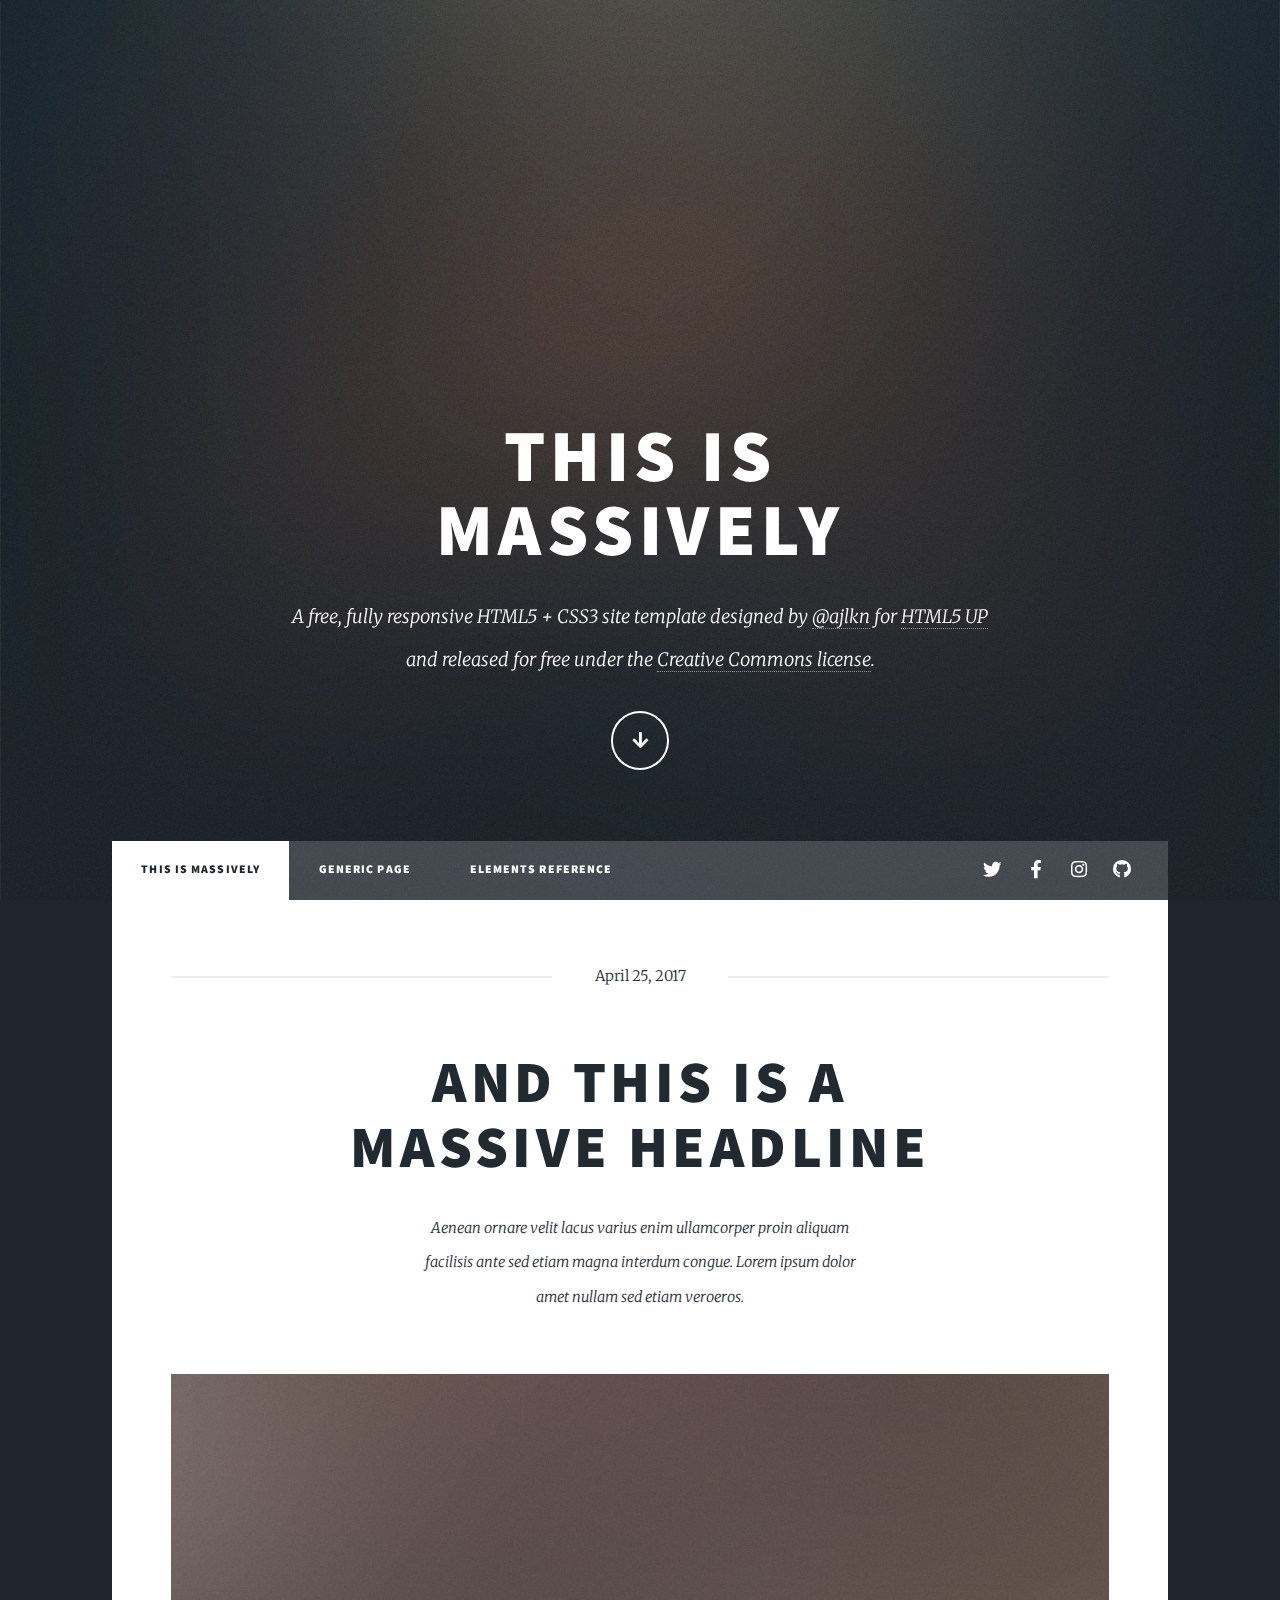
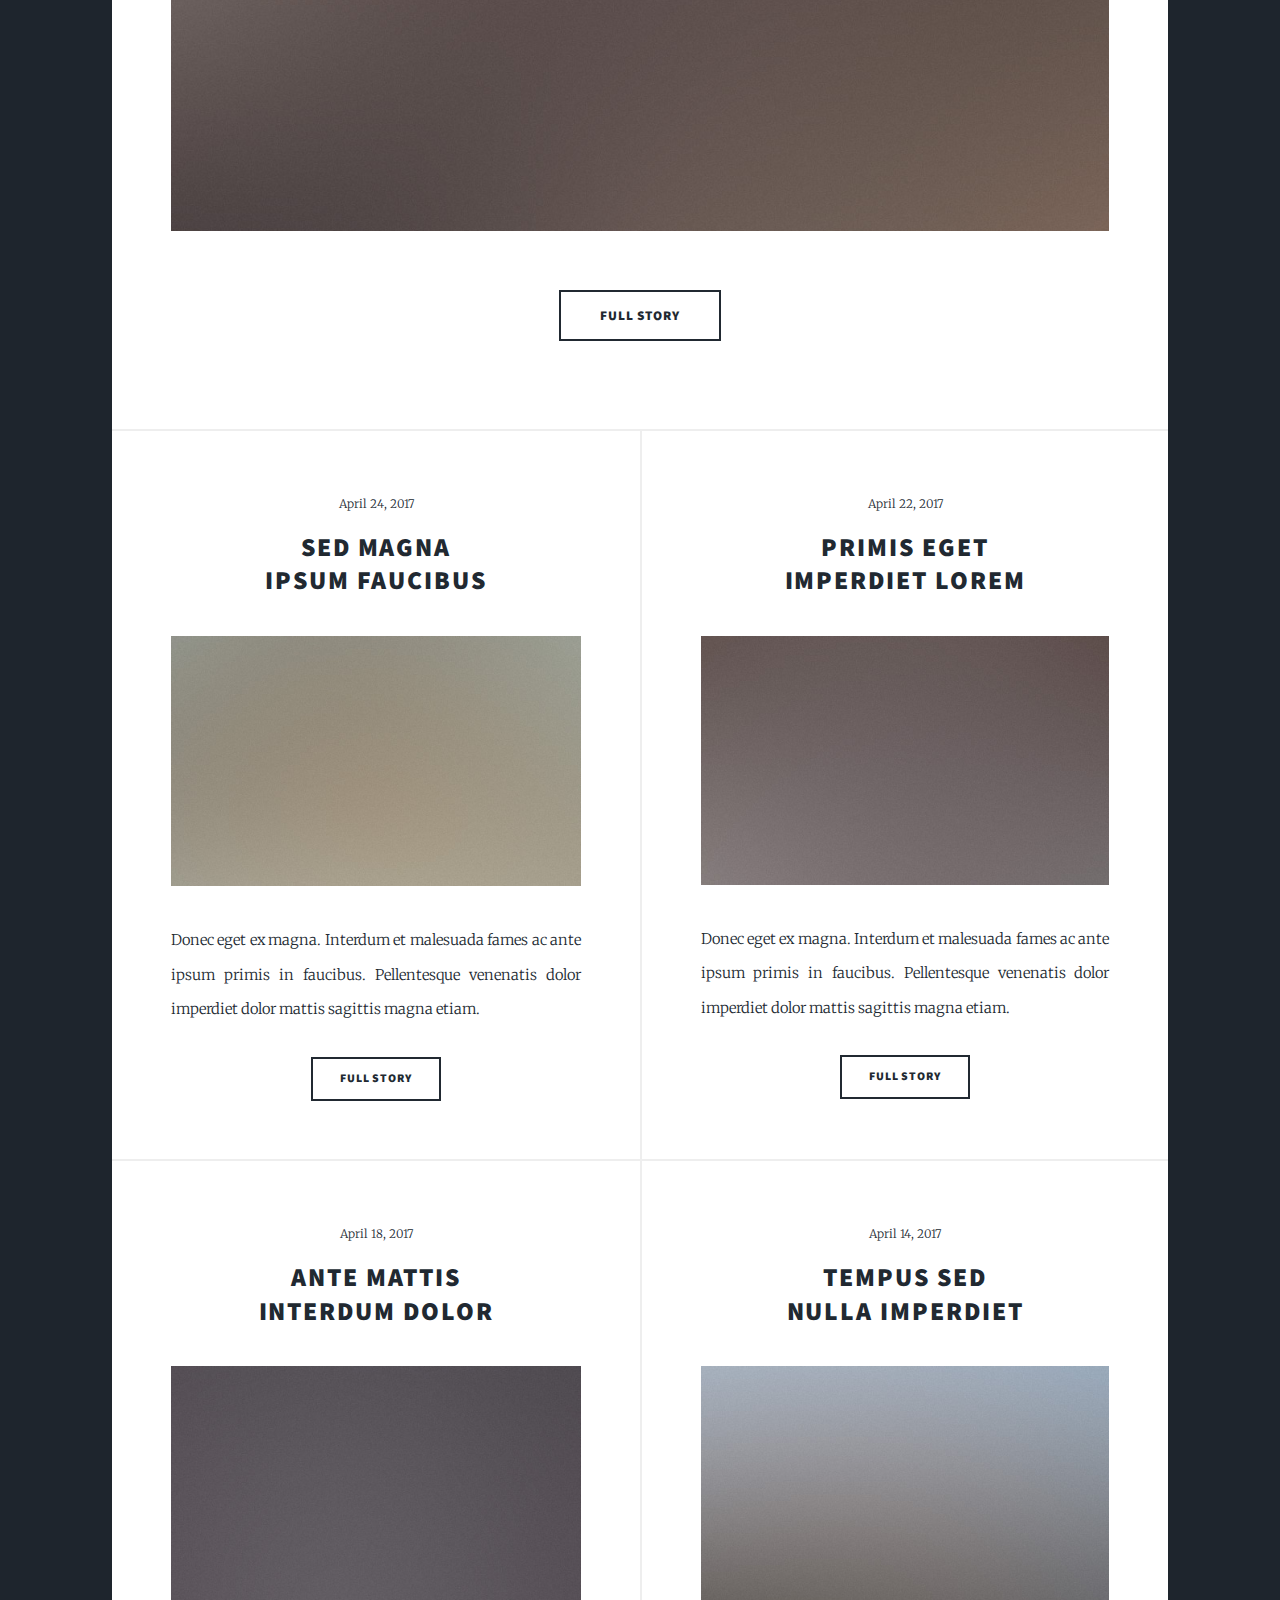
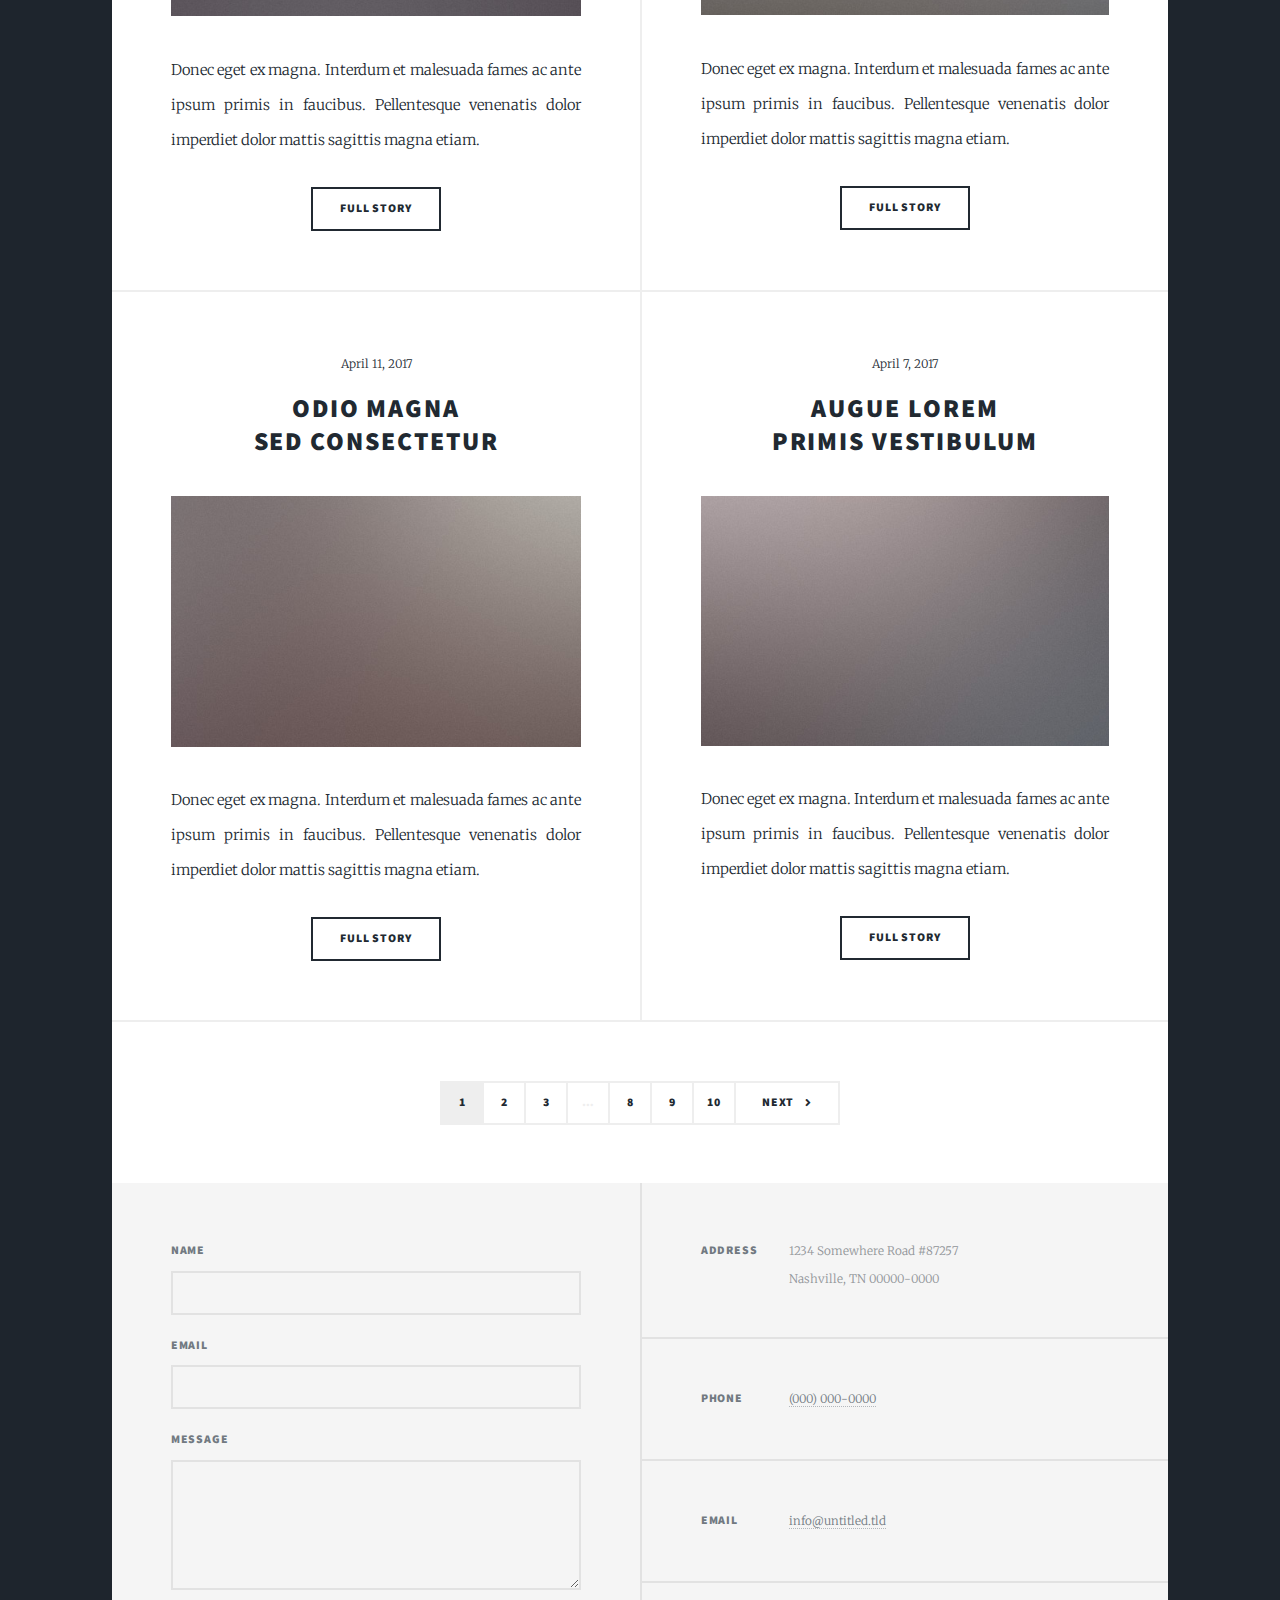
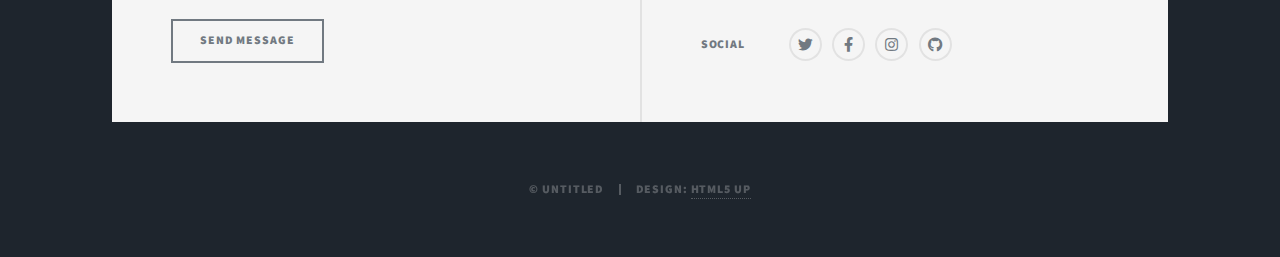
==== index.html @ 3ec9ddf8 "Initial commit" ====
<!DOCTYPE HTML>
<!--
	Massively by HTML5 UP
	html5up.net | @ajlkn
	Free for personal and commercial use under the CCA 3.0 license (html5up.net/license)
-->
<html>
	<head>
		<title>Massively by HTML5 UP</title>
		<meta charset="utf-8" />
		<meta name="viewport" content="width=device-width, initial-scale=1, user-scalable=no" />
		<link rel="stylesheet" href="assets/css/main.css" />
		<noscript><link rel="stylesheet" href="assets/css/noscript.css" /></noscript>
	</head>
	<body class="is-preload">

		<!-- Wrapper -->
			<div id="wrapper" class="fade-in">

				<!-- Intro -->
					<div id="intro">
						<h1>This is<br />
						Massively</h1>
						<p>A free, fully responsive HTML5 + CSS3 site template designed by <a href="https://twitter.com/ajlkn">@ajlkn</a> for <a href="https://html5up.net">HTML5 UP</a><br />
						and released for free under the <a href="https://html5up.net/license">Creative Commons license</a>.</p>
						<ul class="actions">
							<li><a href="#header" class="button icon solid solo fa-arrow-down scrolly">Continue</a></li>
						</ul>
					</div>

				<!-- Header -->
					<header id="header">
						<a href="index.html" class="logo">Massively</a>
					</header>

				<!-- Nav -->
					<nav id="nav">
						<ul class="links">
							<li class="active"><a href="index.html">This is Massively</a></li>
							<li><a href="generic.html">Generic Page</a></li>
							<li><a href="elements.html">Elements Reference</a></li>
						</ul>
						<ul class="icons">
							<li><a href="#" class="icon brands fa-twitter"><span class="label">Twitter</span></a></li>
							<li><a href="#" class="icon brands fa-facebook-f"><span class="label">Facebook</span></a></li>
							<li><a href="#" class="icon brands fa-instagram"><span class="label">Instagram</span></a></li>
							<li><a href="#" class="icon brands fa-github"><span class="label">GitHub</span></a></li>
						</ul>
					</nav>

				<!-- Main -->
					<div id="main">

						<!-- Featured Post -->
							<article class="post featured">
								<header class="major">
									<span class="date">April 25, 2017</span>
									<h2><a href="#">And this is a<br />
									massive headline</a></h2>
									<p>Aenean ornare velit lacus varius enim ullamcorper proin aliquam<br />
									facilisis ante sed etiam magna interdum congue. Lorem ipsum dolor<br />
									amet nullam sed etiam veroeros.</p>
								</header>
								<a href="#" class="image main"><img src="images/pic01.jpg" alt="" /></a>
								<ul class="actions special">
									<li><a href="#" class="button large">Full Story</a></li>
								</ul>
							</article>

						<!-- Posts -->
							<section class="posts">
								<article>
									<header>
										<span class="date">April 24, 2017</span>
										<h2><a href="#">Sed magna<br />
										ipsum faucibus</a></h2>
									</header>
									<a href="#" class="image fit"><img src="images/pic02.jpg" alt="" /></a>
									<p>Donec eget ex magna. Interdum et malesuada fames ac ante ipsum primis in faucibus. Pellentesque venenatis dolor imperdiet dolor mattis sagittis magna etiam.</p>
									<ul class="actions special">
										<li><a href="#" class="button">Full Story</a></li>
									</ul>
								</article>
								<article>
									<header>
										<span class="date">April 22, 2017</span>
										<h2><a href="#">Primis eget<br />
										imperdiet lorem</a></h2>
									</header>
									<a href="#" class="image fit"><img src="images/pic03.jpg" alt="" /></a>
									<p>Donec eget ex magna. Interdum et malesuada fames ac ante ipsum primis in faucibus. Pellentesque venenatis dolor imperdiet dolor mattis sagittis magna etiam.</p>
									<ul class="actions special">
										<li><a href="#" class="button">Full Story</a></li>
									</ul>
								</article>
								<article>
									<header>
										<span class="date">April 18, 2017</span>
										<h2><a href="#">Ante mattis<br />
										interdum dolor</a></h2>
									</header>
									<a href="#" class="image fit"><img src="images/pic04.jpg" alt="" /></a>
									<p>Donec eget ex magna. Interdum et malesuada fames ac ante ipsum primis in faucibus. Pellentesque venenatis dolor imperdiet dolor mattis sagittis magna etiam.</p>
									<ul class="actions special">
										<li><a href="#" class="button">Full Story</a></li>
									</ul>
								</article>
								<article>
									<header>
										<span class="date">April 14, 2017</span>
										<h2><a href="#">Tempus sed<br />
										nulla imperdiet</a></h2>
									</header>
									<a href="#" class="image fit"><img src="images/pic05.jpg" alt="" /></a>
									<p>Donec eget ex magna. Interdum et malesuada fames ac ante ipsum primis in faucibus. Pellentesque venenatis dolor imperdiet dolor mattis sagittis magna etiam.</p>
									<ul class="actions special">
										<li><a href="#" class="button">Full Story</a></li>
									</ul>
								</article>
								<article>
									<header>
										<span class="date">April 11, 2017</span>
										<h2><a href="#">Odio magna<br />
										sed consectetur</a></h2>
									</header>
									<a href="#" class="image fit"><img src="images/pic06.jpg" alt="" /></a>
									<p>Donec eget ex magna. Interdum et malesuada fames ac ante ipsum primis in faucibus. Pellentesque venenatis dolor imperdiet dolor mattis sagittis magna etiam.</p>
									<ul class="actions special">
										<li><a href="#" class="button">Full Story</a></li>
									</ul>
								</article>
								<article>
									<header>
										<span class="date">April 7, 2017</span>
										<h2><a href="#">Augue lorem<br />
										primis vestibulum</a></h2>
									</header>
									<a href="#" class="image fit"><img src="images/pic07.jpg" alt="" /></a>
									<p>Donec eget ex magna. Interdum et malesuada fames ac ante ipsum primis in faucibus. Pellentesque venenatis dolor imperdiet dolor mattis sagittis magna etiam.</p>
									<ul class="actions special">
										<li><a href="#" class="button">Full Story</a></li>
									</ul>
								</article>
							</section>

						<!-- Footer -->
							<footer>
								<div class="pagination">
									<!--<a href="#" class="previous">Prev</a>-->
									<a href="#" class="page active">1</a>
									<a href="#" class="page">2</a>
									<a href="#" class="page">3</a>
									<span class="extra">&hellip;</span>
									<a href="#" class="page">8</a>
									<a href="#" class="page">9</a>
									<a href="#" class="page">10</a>
									<a href="#" class="next">Next</a>
								</div>
							</footer>

					</div>

				<!-- Footer -->
					<footer id="footer">
						<section>
							<form method="post" action="#">
								<div class="fields">
									<div class="field">
										<label for="name">Name</label>
										<input type="text" name="name" id="name" />
									</div>
									<div class="field">
										<label for="email">Email</label>
										<input type="text" name="email" id="email" />
									</div>
									<div class="field">
										<label for="message">Message</label>
										<textarea name="message" id="message" rows="3"></textarea>
									</div>
								</div>
								<ul class="actions">
									<li><input type="submit" value="Send Message" /></li>
								</ul>
							</form>
						</section>
						<section class="split contact">
							<section class="alt">
								<h3>Address</h3>
								<p>1234 Somewhere Road #87257<br />
								Nashville, TN 00000-0000</p>
							</section>
							<section>
								<h3>Phone</h3>
								<p><a href="#">(000) 000-0000</a></p>
							</section>
							<section>
								<h3>Email</h3>
								<p><a href="#">info@untitled.tld</a></p>
							</section>
							<section>
								<h3>Social</h3>
								<ul class="icons alt">
									<li><a href="#" class="icon brands alt fa-twitter"><span class="label">Twitter</span></a></li>
									<li><a href="#" class="icon brands alt fa-facebook-f"><span class="label">Facebook</span></a></li>
									<li><a href="#" class="icon brands alt fa-instagram"><span class="label">Instagram</span></a></li>
									<li><a href="#" class="icon brands alt fa-github"><span class="label">GitHub</span></a></li>
								</ul>
							</section>
						</section>
					</footer>

				<!-- Copyright -->
					<div id="copyright">
						<ul><li>&copy; Untitled</li><li>Design: <a href="https://html5up.net">HTML5 UP</a></li></ul>
					</div>

			</div>

		<!-- Scripts -->
			<script src="assets/js/jquery.min.js"></script>
			<script src="assets/js/jquery.scrollex.min.js"></script>
			<script src="assets/js/jquery.scrolly.min.js"></script>
			<script src="assets/js/browser.min.js"></script>
			<script src="assets/js/breakpoints.min.js"></script>
			<script src="assets/js/util.js"></script>
			<script src="assets/js/main.js"></script>

	</body>
</html>
---- assets/css/main.css ----
@import url(fontawesome-all.min.css);
@import url("https://fonts.googleapis.com/css?family=Merriweather:300,700,300italic,700italic|Source+Sans+Pro:900");

/*
	Massively by HTML5 UP
	html5up.net | @ajlkn
	Free for personal and commercial use under the CCA 3.0 license (html5up.net/license)
*/

html, body, div, span, applet, object,
iframe, h1, h2, h3, h4, h5, h6, p, blockquote,
pre, a, abbr, acronym, address, big, cite,
code, del, dfn, em, img, ins, kbd, q, s, samp,
small, strike, strong, sub, sup, tt, var, b,
u, i, center, dl, dt, dd, ol, ul, li, fieldset,
form, label, legend, table, caption, tbody,
tfoot, thead, tr, th, td, article, aside,
canvas, details, embed, figure, figcaption,
footer, header, hgroup, menu, nav, output, ruby,
section, summary, time, mark, audio, video {
	margin: 0;
	padding: 0;
	border: 0;
	font-size: 100%;
	font: inherit;
	vertical-align: baseline;}

article, aside, details, figcaption, figure,
footer, header, hgroup, menu, nav, section {
	display: block;}

body {
	line-height: 1;
}

ol, ul {
	list-style: none;
}

blockquote, q {
	quotes: none;
}

	blockquote:before, blockquote:after, q:before, q:after {
		content: '';
		content: none;
	}

table {
	border-collapse: collapse;
	border-spacing: 0;
}

body {
	-webkit-text-size-adjust: none;
}

mark {
	background-color: transparent;
	color: inherit;
}

input::-moz-focus-inner {
	border: 0;
	padding: 0;
}

input, select, textarea {
	-moz-appearance: none;
	-webkit-appearance: none;
	-ms-appearance: none;
	appearance: none;
}

/* Basic */

	@-ms-viewport {
		width: device-width;
	}

	body {
		-ms-overflow-style: scrollbar;
	}

	@media screen and (max-width: 480px) {

		html, body {
			min-width: 320px;
		}

	}

	html {
		box-sizing: border-box;
	}

	*, *:before, *:after {
		box-sizing: inherit;
	}

	body {
		background-color: #1e252d;
	}

		body.is-preload *, body.is-preload *:before, body.is-preload *:after {
			-moz-animation: none !important;
			-webkit-animation: none !important;
			-ms-animation: none !important;
			animation: none !important;
			-moz-transition: none !important;
			-webkit-transition: none !important;
			-ms-transition: none !important;
			transition: none !important;
		}

/* Type */

	html {
		font-size: 16pt;
	}

		@media screen and (max-width: 1680px) {

			html {
				font-size: 12pt;
			}

		}

		@media screen and (max-width: 1280px) {

			html {
				font-size: 11pt;
			}

		}

		@media screen and (max-width: 360px) {

			html {
				font-size: 10pt;
			}

		}

	body {
		color: #212931;
	}

	body, input, select, textarea {
		font-family: "Merriweather", Georgia, serif;
		font-weight: 300;
		font-size: 1rem;
		line-height: 2.375;
	}

	a {
		-moz-transition: color 0.2s ease-in-out, background-color 0.2s ease-in-out, border-color 0.2s ease-in-out, box-shadow 0.2s ease-in-out;
		-webkit-transition: color 0.2s ease-in-out, background-color 0.2s ease-in-out, border-color 0.2s ease-in-out, box-shadow 0.2s ease-in-out;
		-ms-transition: color 0.2s ease-in-out, background-color 0.2s ease-in-out, border-color 0.2s ease-in-out, box-shadow 0.2s ease-in-out;
		transition: color 0.2s ease-in-out, background-color 0.2s ease-in-out, border-color 0.2s ease-in-out, box-shadow 0.2s ease-in-out;
		border-bottom: dotted 1px;
		text-decoration: none;
	}

		a:hover {
			border-bottom-color: transparent;
		}

	strong, b {
		font-weight: 600;
	}

	em, i {
		font-style: italic;
	}

	p {
		text-align: justify;
		margin: 0 0 2rem 0;
	}

	h1, h2, h3, h4, h5, h6 {
		font-family: "Source Sans Pro", Helvetica, sans-serif;
		font-weight: 900;
		line-height: 1.5;
		letter-spacing: 0.075em;
		text-transform: uppercase;
		margin: 0 0 1rem 0;
	}

		h1 a, h2 a, h3 a, h4 a, h5 a, h6 a {
			border-bottom: 0;
			color: inherit;
			text-decoration: none;
		}

	h1 {
		font-size: 4rem;
		line-height: 1.1;
		margin: 0 0 2rem 0;
	}

	h2 {
		font-size: 1.75rem;
		line-height: 1.3;
		margin: 0 0 1.5rem 0;
	}

	h3 {
		font-size: 1.25rem;
		margin: 0 0 1.5rem 0;
	}

	h4 {
		font-size: 1rem;
	}

	h5 {
		font-size: 0.9rem;
	}

	h6 {
		font-size: 0.8rem;
	}

	sub {
		font-size: 0.8rem;
		position: relative;
		top: 0.5rem;
	}

	sup {
		font-size: 0.8rem;
		position: relative;
		top: -0.5rem;
	}

	blockquote {
		border-left: solid 4px;
		font-style: italic;
		margin: 0 0 2rem 0;
		padding: 0.5rem 0 0.5rem 2rem;
	}

	code {
		border: solid 2px;
		font-family: "Courier New", monospace;
		font-size: 0.9rem;
		margin: 0 0.25rem;
		padding: 0.25rem 0.65rem;
	}

	pre {
		-webkit-overflow-scrolling: touch;
		font-family: "Courier New", monospace;
		font-size: 0.9rem;
		margin: 0 0 2rem 0;
	}

		pre code {
			display: block;
			line-height: 1.75;
			padding: 1rem 1.5rem;
			overflow-x: auto;
		}

	hr {
		border: 0;
		border-bottom: solid 2px;
		margin: 3rem 0;
	}

		hr.major {
			margin: 5rem 0;
		}

	.align-left {
		text-align: left;
	}

	.align-center {
		text-align: center;
	}

	.align-right {
		text-align: right;
	}

	input, select, textarea {
		color: #212931;
	}

	a {
		color: #212931;
		border-bottom-color: rgba(33, 41, 49, 0.5);
	}

		a:hover {
			border-bottom-color: transparent;
			color: #18bfef !important;
		}

	strong, b {
		color: #212931;
	}

	h1, h2, h3, h4, h5, h6 {
		color: #212931;
	}

	blockquote {
		border-left-color: #eeeeee;
	}

	code {
		background: rgba(220, 220, 220, 0.25);
		border-color: #eeeeee;
	}

	hr {
		border-bottom-color: #eeeeee;
	}

/* Row */

	.row {
		display: flex;
		flex-wrap: wrap;
		box-sizing: border-box;
		align-items: stretch;
	}

		.row > * {
			box-sizing: border-box;
		}

		.row.gtr-uniform > * > :last-child {
			margin-bottom: 0;
		}

		.row.aln-left {
			justify-content: flex-start;
		}

		.row.aln-center {
			justify-content: center;
		}

		.row.aln-right {
			justify-content: flex-end;
		}

		.row.aln-top {
			align-items: flex-start;
		}

		.row.aln-middle {
			align-items: center;
		}

		.row.aln-bottom {
			align-items: flex-end;
		}

		.row > .imp {
			order: -1;
		}

		.row > .col-1 {
			width: 8.33333%;
		}

		.row > .off-1 {
			margin-left: 8.33333%;
		}

		.row > .col-2 {
			width: 16.66667%;
		}

		.row > .off-2 {
			margin-left: 16.66667%;
		}

		.row > .col-3 {
			width: 25%;
		}

		.row > .off-3 {
			margin-left: 25%;
		}

		.row > .col-4 {
			width: 33.33333%;
		}

		.row > .off-4 {
			margin-left: 33.33333%;
		}

		.row > .col-5 {
			width: 41.66667%;
		}

		.row > .off-5 {
			margin-left: 41.66667%;
		}

		.row > .col-6 {
			width: 50%;
		}

		.row > .off-6 {
			margin-left: 50%;
		}

		.row > .col-7 {
			width: 58.33333%;
		}

		.row > .off-7 {
			margin-left: 58.33333%;
		}

		.row > .col-8 {
			width: 66.66667%;
		}

		.row > .off-8 {
			margin-left: 66.66667%;
		}

		.row > .col-9 {
			width: 75%;
		}

		.row > .off-9 {
			margin-left: 75%;
		}

		.row > .col-10 {
			width: 83.33333%;
		}

		.row > .off-10 {
			margin-left: 83.33333%;
		}

		.row > .col-11 {
			width: 91.66667%;
		}

		.row > .off-11 {
			margin-left: 91.66667%;
		}

		.row > .col-12 {
			width: 100%;
		}

		.row > .off-12 {
			margin-left: 100%;
		}

		.row.gtr-0 {
			margin-top: 0;
			margin-left: 0rem;
		}

			.row.gtr-0 > * {
				padding: 0 0 0 0rem;
			}

			.row.gtr-0.gtr-uniform {
				margin-top: 0rem;
			}

				.row.gtr-0.gtr-uniform > * {
					padding-top: 0rem;
				}

		.row.gtr-25 {
			margin-top: 0;
			margin-left: -0.375rem;
		}

			.row.gtr-25 > * {
				padding: 0 0 0 0.375rem;
			}

			.row.gtr-25.gtr-uniform {
				margin-top: -0.375rem;
			}

				.row.gtr-25.gtr-uniform > * {
					padding-top: 0.375rem;
				}

		.row.gtr-50 {
			margin-top: 0;
			margin-left: -0.75rem;
		}

			.row.gtr-50 > * {
				padding: 0 0 0 0.75rem;
			}

			.row.gtr-50.gtr-uniform {
				margin-top: -0.75rem;
			}

				.row.gtr-50.gtr-uniform > * {
					padding-top: 0.75rem;
				}

		.row {
			margin-top: 0;
			margin-left: -1.5rem;
		}

			.row > * {
				padding: 0 0 0 1.5rem;
			}

			.row.gtr-uniform {
				margin-top: -1.5rem;
			}

				.row.gtr-uniform > * {
					padding-top: 1.5rem;
				}

		.row.gtr-150 {
			margin-top: 0;
			margin-left: -2.25rem;
		}

			.row.gtr-150 > * {
				padding: 0 0 0 2.25rem;
			}

			.row.gtr-150.gtr-uniform {
				margin-top: -2.25rem;
			}

				.row.gtr-150.gtr-uniform > * {
					padding-top: 2.25rem;
				}

		.row.gtr-200 {
			margin-top: 0;
			margin-left: -3rem;
		}

			.row.gtr-200 > * {
				padding: 0 0 0 3rem;
			}

			.row.gtr-200.gtr-uniform {
				margin-top: -3rem;
			}

				.row.gtr-200.gtr-uniform > * {
					padding-top: 3rem;
				}

		@media screen and (max-width: 1680px) {

			.row {
				display: flex;
				flex-wrap: wrap;
				box-sizing: border-box;
				align-items: stretch;
			}

				.row > * {
					box-sizing: border-box;
				}

				.row.gtr-uniform > * > :last-child {
					margin-bottom: 0;
				}

				.row.aln-left {
					justify-content: flex-start;
				}

				.row.aln-center {
					justify-content: center;
				}

				.row.aln-right {
					justify-content: flex-end;
				}

				.row.aln-top {
					align-items: flex-start;
				}

				.row.aln-middle {
					align-items: center;
				}

				.row.aln-bottom {
					align-items: flex-end;
				}

				.row > .imp-xlarge {
					order: -1;
				}

				.row > .col-1-xlarge {
					width: 8.33333%;
				}

				.row > .off-1-xlarge {
					margin-left: 8.33333%;
				}

				.row > .col-2-xlarge {
					width: 16.66667%;
				}

				.row > .off-2-xlarge {
					margin-left: 16.66667%;
				}

				.row > .col-3-xlarge {
					width: 25%;
				}

				.row > .off-3-xlarge {
					margin-left: 25%;
				}

				.row > .col-4-xlarge {
					width: 33.33333%;
				}

				.row > .off-4-xlarge {
					margin-left: 33.33333%;
				}

				.row > .col-5-xlarge {
					width: 41.66667%;
				}

				.row > .off-5-xlarge {
					margin-left: 41.66667%;
				}

				.row > .col-6-xlarge {
					width: 50%;
				}

				.row > .off-6-xlarge {
					margin-left: 50%;
				}

				.row > .col-7-xlarge {
					width: 58.33333%;
				}

				.row > .off-7-xlarge {
					margin-left: 58.33333%;
				}

				.row > .col-8-xlarge {
					width: 66.66667%;
				}

				.row > .off-8-xlarge {
					margin-left: 66.66667%;
				}

				.row > .col-9-xlarge {
					width: 75%;
				}

				.row > .off-9-xlarge {
					margin-left: 75%;
				}

				.row > .col-10-xlarge {
					width: 83.33333%;
				}

				.row > .off-10-xlarge {
					margin-left: 83.33333%;
				}

				.row > .col-11-xlarge {
					width: 91.66667%;
				}

				.row > .off-11-xlarge {
					margin-left: 91.66667%;
				}

				.row > .col-12-xlarge {
					width: 100%;
				}

				.row > .off-12-xlarge {
					margin-left: 100%;
				}

				.row.gtr-0 {
					margin-top: 0;
					margin-left: 0rem;
				}

					.row.gtr-0 > * {
						padding: 0 0 0 0rem;
					}

					.row.gtr-0.gtr-uniform {
						margin-top: 0rem;
					}

						.row.gtr-0.gtr-uniform > * {
							padding-top: 0rem;
						}

				.row.gtr-25 {
					margin-top: 0;
					margin-left: -0.375rem;
				}

					.row.gtr-25 > * {
						padding: 0 0 0 0.375rem;
					}

					.row.gtr-25.gtr-uniform {
						margin-top: -0.375rem;
					}

						.row.gtr-25.gtr-uniform > * {
							padding-top: 0.375rem;
						}

				.row.gtr-50 {
					margin-top: 0;
					margin-left: -0.75rem;
				}

					.row.gtr-50 > * {
						padding: 0 0 0 0.75rem;
					}

					.row.gtr-50.gtr-uniform {
						margin-top: -0.75rem;
					}

						.row.gtr-50.gtr-uniform > * {
							padding-top: 0.75rem;
						}

				.row {
					margin-top: 0;
					margin-left: -1.5rem;
				}

					.row > * {
						padding: 0 0 0 1.5rem;
					}

					.row.gtr-uniform {
						margin-top: -1.5rem;
					}

						.row.gtr-uniform > * {
							padding-top: 1.5rem;
						}

				.row.gtr-150 {
					margin-top: 0;
					margin-left: -2.25rem;
				}

					.row.gtr-150 > * {
						padding: 0 0 0 2.25rem;
					}

					.row.gtr-150.gtr-uniform {
						margin-top: -2.25rem;
					}

						.row.gtr-150.gtr-uniform > * {
							padding-top: 2.25rem;
						}

				.row.gtr-200 {
					margin-top: 0;
					margin-left: -3rem;
				}

					.row.gtr-200 > * {
						padding: 0 0 0 3rem;
					}

					.row.gtr-200.gtr-uniform {
						margin-top: -3rem;
					}

						.row.gtr-200.gtr-uniform > * {
							padding-top: 3rem;
						}

		}

		@media screen and (max-width: 1280px) {

			.row {
				display: flex;
				flex-wrap: wrap;
				box-sizing: border-box;
				align-items: stretch;
			}

				.row > * {
					box-sizing: border-box;
				}

				.row.gtr-uniform > * > :last-child {
					margin-bottom: 0;
				}

				.row.aln-left {
					justify-content: flex-start;
				}

				.row.aln-center {
					justify-content: center;
				}

				.row.aln-right {
					justify-content: flex-end;
				}

				.row.aln-top {
					align-items: flex-start;
				}

				.row.aln-middle {
					align-items: center;
				}

				.row.aln-bottom {
					align-items: flex-end;
				}

				.row > .imp-large {
					order: -1;
				}

				.row > .col-1-large {
					width: 8.33333%;
				}

				.row > .off-1-large {
					margin-left: 8.33333%;
				}

				.row > .col-2-large {
					width: 16.66667%;
				}

				.row > .off-2-large {
					margin-left: 16.66667%;
				}

				.row > .col-3-large {
					width: 25%;
				}

				.row > .off-3-large {
					margin-left: 25%;
				}

				.row > .col-4-large {
					width: 33.33333%;
				}

				.row > .off-4-large {
					margin-left: 33.33333%;
				}

				.row > .col-5-large {
					width: 41.66667%;
				}

				.row > .off-5-large {
					margin-left: 41.66667%;
				}

				.row > .col-6-large {
					width: 50%;
				}

				.row > .off-6-large {
					margin-left: 50%;
				}

				.row > .col-7-large {
					width: 58.33333%;
				}

				.row > .off-7-large {
					margin-left: 58.33333%;
				}

				.row > .col-8-large {
					width: 66.66667%;
				}

				.row > .off-8-large {
					margin-left: 66.66667%;
				}

				.row > .col-9-large {
					width: 75%;
				}

				.row > .off-9-large {
					margin-left: 75%;
				}

				.row > .col-10-large {
					width: 83.33333%;
				}

				.row > .off-10-large {
					margin-left: 83.33333%;
				}

				.row > .col-11-large {
					width: 91.66667%;
				}

				.row > .off-11-large {
					margin-left: 91.66667%;
				}

				.row > .col-12-large {
					width: 100%;
				}

				.row > .off-12-large {
					margin-left: 100%;
				}

				.row.gtr-0 {
					margin-top: 0;
					margin-left: 0rem;
				}

					.row.gtr-0 > * {
						padding: 0 0 0 0rem;
					}

					.row.gtr-0.gtr-uniform {
						margin-top: 0rem;
					}

						.row.gtr-0.gtr-uniform > * {
							padding-top: 0rem;
						}

				.row.gtr-25 {
					margin-top: 0;
					margin-left: -0.375rem;
				}

					.row.gtr-25 > * {
						padding: 0 0 0 0.375rem;
					}

					.row.gtr-25.gtr-uniform {
						margin-top: -0.375rem;
					}

						.row.gtr-25.gtr-uniform > * {
							padding-top: 0.375rem;
						}

				.row.gtr-50 {
					margin-top: 0;
					margin-left: -0.75rem;
				}

					.row.gtr-50 > * {
						padding: 0 0 0 0.75rem;
					}

					.row.gtr-50.gtr-uniform {
						margin-top: -0.75rem;
					}

						.row.gtr-50.gtr-uniform > * {
							padding-top: 0.75rem;
						}

				.row {
					margin-top: 0;
					margin-left: -1.5rem;
				}

					.row > * {
						padding: 0 0 0 1.5rem;
					}

					.row.gtr-uniform {
						margin-top: -1.5rem;
					}

						.row.gtr-uniform > * {
							padding-top: 1.5rem;
						}

				.row.gtr-150 {
					margin-top: 0;
					margin-left: -2.25rem;
				}

					.row.gtr-150 > * {
						padding: 0 0 0 2.25rem;
					}

					.row.gtr-150.gtr-uniform {
						margin-top: -2.25rem;
					}

						.row.gtr-150.gtr-uniform > * {
							padding-top: 2.25rem;
						}

				.row.gtr-200 {
					margin-top: 0;
					margin-left: -3rem;
				}

					.row.gtr-200 > * {
						padding: 0 0 0 3rem;
					}

					.row.gtr-200.gtr-uniform {
						margin-top: -3rem;
					}

						.row.gtr-200.gtr-uniform > * {
							padding-top: 3rem;
						}

		}

		@media screen and (max-width: 980px) {

			.row {
				display: flex;
				flex-wrap: wrap;
				box-sizing: border-box;
				align-items: stretch;
			}

				.row > * {
					box-sizing: border-box;
				}

				.row.gtr-uniform > * > :last-child {
					margin-bottom: 0;
				}

				.row.aln-left {
					justify-content: flex-start;
				}

				.row.aln-center {
					justify-content: center;
				}

				.row.aln-right {
					justify-content: flex-end;
				}

				.row.aln-top {
					align-items: flex-start;
				}

				.row.aln-middle {
					align-items: center;
				}

				.row.aln-bottom {
					align-items: flex-end;
				}

				.row > .imp-medium {
					order: -1;
				}

				.row > .col-1-medium {
					width: 8.33333%;
				}

				.row > .off-1-medium {
					margin-left: 8.33333%;
				}

				.row > .col-2-medium {
					width: 16.66667%;
				}

				.row > .off-2-medium {
					margin-left: 16.66667%;
				}

				.row > .col-3-medium {
					width: 25%;
				}

				.row > .off-3-medium {
					margin-left: 25%;
				}

				.row > .col-4-medium {
					width: 33.33333%;
				}

				.row > .off-4-medium {
					margin-left: 33.33333%;
				}

				.row > .col-5-medium {
					width: 41.66667%;
				}

				.row > .off-5-medium {
					margin-left: 41.66667%;
				}

				.row > .col-6-medium {
					width: 50%;
				}

				.row > .off-6-medium {
					margin-left: 50%;
				}

				.row > .col-7-medium {
					width: 58.33333%;
				}

				.row > .off-7-medium {
					margin-left: 58.33333%;
				}

				.row > .col-8-medium {
					width: 66.66667%;
				}

				.row > .off-8-medium {
					margin-left: 66.66667%;
				}

				.row > .col-9-medium {
					width: 75%;
				}

				.row > .off-9-medium {
					margin-left: 75%;
				}

				.row > .col-10-medium {
					width: 83.33333%;
				}

				.row > .off-10-medium {
					margin-left: 83.33333%;
				}

				.row > .col-11-medium {
					width: 91.66667%;
				}

				.row > .off-11-medium {
					margin-left: 91.66667%;
				}

				.row > .col-12-medium {
					width: 100%;
				}

				.row > .off-12-medium {
					margin-left: 100%;
				}

				.row.gtr-0 {
					margin-top: 0;
					margin-left: 0rem;
				}

					.row.gtr-0 > * {
						padding: 0 0 0 0rem;
					}

					.row.gtr-0.gtr-uniform {
						margin-top: 0rem;
					}

						.row.gtr-0.gtr-uniform > * {
							padding-top: 0rem;
						}

				.row.gtr-25 {
					margin-top: 0;
					margin-left: -0.375rem;
				}

					.row.gtr-25 > * {
						padding: 0 0 0 0.375rem;
					}

					.row.gtr-25.gtr-uniform {
						margin-top: -0.375rem;
					}

						.row.gtr-25.gtr-uniform > * {
							padding-top: 0.375rem;
						}

				.row.gtr-50 {
					margin-top: 0;
					margin-left: -0.75rem;
				}

					.row.gtr-50 > * {
						padding: 0 0 0 0.75rem;
					}

					.row.gtr-50.gtr-uniform {
						margin-top: -0.75rem;
					}

						.row.gtr-50.gtr-uniform > * {
							padding-top: 0.75rem;
						}

				.row {
					margin-top: 0;
					margin-left: -1.5rem;
				}

					.row > * {
						padding: 0 0 0 1.5rem;
					}

					.row.gtr-uniform {
						margin-top: -1.5rem;
					}

						.row.gtr-uniform > * {
							padding-top: 1.5rem;
						}

				.row.gtr-150 {
					margin-top: 0;
					margin-left: -2.25rem;
				}

					.row.gtr-150 > * {
						padding: 0 0 0 2.25rem;
					}

					.row.gtr-150.gtr-uniform {
						margin-top: -2.25rem;
					}

						.row.gtr-150.gtr-uniform > * {
							padding-top: 2.25rem;
						}

				.row.gtr-200 {
					margin-top: 0;
					margin-left: -3rem;
				}

					.row.gtr-200 > * {
						padding: 0 0 0 3rem;
					}

					.row.gtr-200.gtr-uniform {
						margin-top: -3rem;
					}

						.row.gtr-200.gtr-uniform > * {
							padding-top: 3rem;
						}

		}

		@media screen and (max-width: 736px) {

			.row {
				display: flex;
				flex-wrap: wrap;
				box-sizing: border-box;
				align-items: stretch;
			}

				.row > * {
					box-sizing: border-box;
				}

				.row.gtr-uniform > * > :last-child {
					margin-bottom: 0;
				}

				.row.aln-left {
					justify-content: flex-start;
				}

				.row.aln-center {
					justify-content: center;
				}

				.row.aln-right {
					justify-content: flex-end;
				}

				.row.aln-top {
					align-items: flex-start;
				}

				.row.aln-middle {
					align-items: center;
				}

				.row.aln-bottom {
					align-items: flex-end;
				}

				.row > .imp-small {
					order: -1;
				}

				.row > .col-1-small {
					width: 8.33333%;
				}

				.row > .off-1-small {
					margin-left: 8.33333%;
				}

				.row > .col-2-small {
					width: 16.66667%;
				}

				.row > .off-2-small {
					margin-left: 16.66667%;
				}

				.row > .col-3-small {
					width: 25%;
				}

				.row > .off-3-small {
					margin-left: 25%;
				}

				.row > .col-4-small {
					width: 33.33333%;
				}

				.row > .off-4-small {
					margin-left: 33.33333%;
				}

				.row > .col-5-small {
					width: 41.66667%;
				}

				.row > .off-5-small {
					margin-left: 41.66667%;
				}

				.row > .col-6-small {
					width: 50%;
				}

				.row > .off-6-small {
					margin-left: 50%;
				}

				.row > .col-7-small {
					width: 58.33333%;
				}

				.row > .off-7-small {
					margin-left: 58.33333%;
				}

				.row > .col-8-small {
					width: 66.66667%;
				}

				.row > .off-8-small {
					margin-left: 66.66667%;
				}

				.row > .col-9-small {
					width: 75%;
				}

				.row > .off-9-small {
					margin-left: 75%;
				}

				.row > .col-10-small {
					width: 83.33333%;
				}

				.row > .off-10-small {
					margin-left: 83.33333%;
				}

				.row > .col-11-small {
					width: 91.66667%;
				}

				.row > .off-11-small {
					margin-left: 91.66667%;
				}

				.row > .col-12-small {
					width: 100%;
				}

				.row > .off-12-small {
					margin-left: 100%;
				}

				.row.gtr-0 {
					margin-top: 0;
					margin-left: 0rem;
				}

					.row.gtr-0 > * {
						padding: 0 0 0 0rem;
					}

					.row.gtr-0.gtr-uniform {
						margin-top: 0rem;
					}

						.row.gtr-0.gtr-uniform > * {
							padding-top: 0rem;
						}

				.row.gtr-25 {
					margin-top: 0;
					margin-left: -0.375rem;
				}

					.row.gtr-25 > * {
						padding: 0 0 0 0.375rem;
					}

					.row.gtr-25.gtr-uniform {
						margin-top: -0.375rem;
					}

						.row.gtr-25.gtr-uniform > * {
							padding-top: 0.375rem;
						}

				.row.gtr-50 {
					margin-top: 0;
					margin-left: -0.75rem;
				}

					.row.gtr-50 > * {
						padding: 0 0 0 0.75rem;
					}

					.row.gtr-50.gtr-uniform {
						margin-top: -0.75rem;
					}

						.row.gtr-50.gtr-uniform > * {
							padding-top: 0.75rem;
						}

				.row {
					margin-top: 0;
					margin-left: -1.5rem;
				}

					.row > * {
						padding: 0 0 0 1.5rem;
					}

					.row.gtr-uniform {
						margin-top: -1.5rem;
					}

						.row.gtr-uniform > * {
							padding-top: 1.5rem;
						}

				.row.gtr-150 {
					margin-top: 0;
					margin-left: -2.25rem;
				}

					.row.gtr-150 > * {
						padding: 0 0 0 2.25rem;
					}

					.row.gtr-150.gtr-uniform {
						margin-top: -2.25rem;
					}

						.row.gtr-150.gtr-uniform > * {
							padding-top: 2.25rem;
						}

				.row.gtr-200 {
					margin-top: 0;
					margin-left: -3rem;
				}

					.row.gtr-200 > * {
						padding: 0 0 0 3rem;
					}

					.row.gtr-200.gtr-uniform {
						margin-top: -3rem;
					}

						.row.gtr-200.gtr-uniform > * {
							padding-top: 3rem;
						}

		}

		@media screen and (max-width: 480px) {

			.row {
				display: flex;
				flex-wrap: wrap;
				box-sizing: border-box;
				align-items: stretch;
			}

				.row > * {
					box-sizing: border-box;
				}

				.row.gtr-uniform > * > :last-child {
					margin-bottom: 0;
				}

				.row.aln-left {
					justify-content: flex-start;
				}

				.row.aln-center {
					justify-content: center;
				}

				.row.aln-right {
					justify-content: flex-end;
				}

				.row.aln-top {
					align-items: flex-start;
				}

				.row.aln-middle {
					align-items: center;
				}

				.row.aln-bottom {
					align-items: flex-end;
				}

				.row > .imp-xsmall {
					order: -1;
				}

				.row > .col-1-xsmall {
					width: 8.33333%;
				}

				.row > .off-1-xsmall {
					margin-left: 8.33333%;
				}

				.row > .col-2-xsmall {
					width: 16.66667%;
				}

				.row > .off-2-xsmall {
					margin-left: 16.66667%;
				}

				.row > .col-3-xsmall {
					width: 25%;
				}

				.row > .off-3-xsmall {
					margin-left: 25%;
				}

				.row > .col-4-xsmall {
					width: 33.33333%;
				}

				.row > .off-4-xsmall {
					margin-left: 33.33333%;
				}

				.row > .col-5-xsmall {
					width: 41.66667%;
				}

				.row > .off-5-xsmall {
					margin-left: 41.66667%;
				}

				.row > .col-6-xsmall {
					width: 50%;
				}

				.row > .off-6-xsmall {
					margin-left: 50%;
				}

				.row > .col-7-xsmall {
					width: 58.33333%;
				}

				.row > .off-7-xsmall {
					margin-left: 58.33333%;
				}

				.row > .col-8-xsmall {
					width: 66.66667%;
				}

				.row > .off-8-xsmall {
					margin-left: 66.66667%;
				}

				.row > .col-9-xsmall {
					width: 75%;
				}

				.row > .off-9-xsmall {
					margin-left: 75%;
				}

				.row > .col-10-xsmall {
					width: 83.33333%;
				}

				.row > .off-10-xsmall {
					margin-left: 83.33333%;
				}

				.row > .col-11-xsmall {
					width: 91.66667%;
				}

				.row > .off-11-xsmall {
					margin-left: 91.66667%;
				}

				.row > .col-12-xsmall {
					width: 100%;
				}

				.row > .off-12-xsmall {
					margin-left: 100%;
				}

				.row.gtr-0 {
					margin-top: 0;
					margin-left: 0rem;
				}

					.row.gtr-0 > * {
						padding: 0 0 0 0rem;
					}

					.row.gtr-0.gtr-uniform {
						margin-top: 0rem;
					}

						.row.gtr-0.gtr-uniform > * {
							padding-top: 0rem;
						}

				.row.gtr-25 {
					margin-top: 0;
					margin-left: -0.375rem;
				}

					.row.gtr-25 > * {
						padding: 0 0 0 0.375rem;
					}

					.row.gtr-25.gtr-uniform {
						margin-top: -0.375rem;
					}

						.row.gtr-25.gtr-uniform > * {
							padding-top: 0.375rem;
						}

				.row.gtr-50 {
					margin-top: 0;
					margin-left: -0.75rem;
				}

					.row.gtr-50 > * {
						padding: 0 0 0 0.75rem;
					}

					.row.gtr-50.gtr-uniform {
						margin-top: -0.75rem;
					}

						.row.gtr-50.gtr-uniform > * {
							padding-top: 0.75rem;
						}

				.row {
					margin-top: 0;
					margin-left: -1.5rem;
				}

					.row > * {
						padding: 0 0 0 1.5rem;
					}

					.row.gtr-uniform {
						margin-top: -1.5rem;
					}

						.row.gtr-uniform > * {
							padding-top: 1.5rem;
						}

				.row.gtr-150 {
					margin-top: 0;
					margin-left: -2.25rem;
				}

					.row.gtr-150 > * {
						padding: 0 0 0 2.25rem;
					}

					.row.gtr-150.gtr-uniform {
						margin-top: -2.25rem;
					}

						.row.gtr-150.gtr-uniform > * {
							padding-top: 2.25rem;
						}

				.row.gtr-200 {
					margin-top: 0;
					margin-left: -3rem;
				}

					.row.gtr-200 > * {
						padding: 0 0 0 3rem;
					}

					.row.gtr-200.gtr-uniform {
						margin-top: -3rem;
					}

						.row.gtr-200.gtr-uniform > * {
							padding-top: 3rem;
						}

		}

		@media screen and (max-width: 360px) {

			.row {
				display: flex;
				flex-wrap: wrap;
				box-sizing: border-box;
				align-items: stretch;
			}

				.row > * {
					box-sizing: border-box;
				}

				.row.gtr-uniform > * > :last-child {
					margin-bottom: 0;
				}

				.row.aln-left {
					justify-content: flex-start;
				}

				.row.aln-center {
					justify-content: center;
				}

				.row.aln-right {
					justify-content: flex-end;
				}

				.row.aln-top {
					align-items: flex-start;
				}

				.row.aln-middle {
					align-items: center;
				}

				.row.aln-bottom {
					align-items: flex-end;
				}

				.row > .imp-xxsmall {
					order: -1;
				}

				.row > .col-1-xxsmall {
					width: 8.33333%;
				}

				.row > .off-1-xxsmall {
					margin-left: 8.33333%;
				}

				.row > .col-2-xxsmall {
					width: 16.66667%;
				}

				.row > .off-2-xxsmall {
					margin-left: 16.66667%;
				}

				.row > .col-3-xxsmall {
					width: 25%;
				}

				.row > .off-3-xxsmall {
					margin-left: 25%;
				}

				.row > .col-4-xxsmall {
					width: 33.33333%;
				}

				.row > .off-4-xxsmall {
					margin-left: 33.33333%;
				}

				.row > .col-5-xxsmall {
					width: 41.66667%;
				}

				.row > .off-5-xxsmall {
					margin-left: 41.66667%;
				}

				.row > .col-6-xxsmall {
					width: 50%;
				}

				.row > .off-6-xxsmall {
					margin-left: 50%;
				}

				.row > .col-7-xxsmall {
					width: 58.33333%;
				}

				.row > .off-7-xxsmall {
					margin-left: 58.33333%;
				}

				.row > .col-8-xxsmall {
					width: 66.66667%;
				}

				.row > .off-8-xxsmall {
					margin-left: 66.66667%;
				}

				.row > .col-9-xxsmall {
					width: 75%;
				}

				.row > .off-9-xxsmall {
					margin-left: 75%;
				}

				.row > .col-10-xxsmall {
					width: 83.33333%;
				}

				.row > .off-10-xxsmall {
					margin-left: 83.33333%;
				}

				.row > .col-11-xxsmall {
					width: 91.66667%;
				}

				.row > .off-11-xxsmall {
					margin-left: 91.66667%;
				}

				.row > .col-12-xxsmall {
					width: 100%;
				}

				.row > .off-12-xxsmall {
					margin-left: 100%;
				}

				.row.gtr-0 {
					margin-top: 0;
					margin-left: 0rem;
				}

					.row.gtr-0 > * {
						padding: 0 0 0 0rem;
					}

					.row.gtr-0.gtr-uniform {
						margin-top: 0rem;
					}

						.row.gtr-0.gtr-uniform > * {
							padding-top: 0rem;
						}

				.row.gtr-25 {
					margin-top: 0;
					margin-left: -0.375rem;
				}

					.row.gtr-25 > * {
						padding: 0 0 0 0.375rem;
					}

					.row.gtr-25.gtr-uniform {
						margin-top: -0.375rem;
					}

						.row.gtr-25.gtr-uniform > * {
							padding-top: 0.375rem;
						}

				.row.gtr-50 {
					margin-top: 0;
					margin-left: -0.75rem;
				}

					.row.gtr-50 > * {
						padding: 0 0 0 0.75rem;
					}

					.row.gtr-50.gtr-uniform {
						margin-top: -0.75rem;
					}

						.row.gtr-50.gtr-uniform > * {
							padding-top: 0.75rem;
						}

				.row {
					margin-top: 0;
					margin-left: -1.5rem;
				}

					.row > * {
						padding: 0 0 0 1.5rem;
					}

					.row.gtr-uniform {
						margin-top: -1.5rem;
					}

						.row.gtr-uniform > * {
							padding-top: 1.5rem;
						}

				.row.gtr-150 {
					margin-top: 0;
					margin-left: -2.25rem;
				}

					.row.gtr-150 > * {
						padding: 0 0 0 2.25rem;
					}

					.row.gtr-150.gtr-uniform {
						margin-top: -2.25rem;
					}

						.row.gtr-150.gtr-uniform > * {
							padding-top: 2.25rem;
						}

				.row.gtr-200 {
					margin-top: 0;
					margin-left: -3rem;
				}

					.row.gtr-200 > * {
						padding: 0 0 0 3rem;
					}

					.row.gtr-200.gtr-uniform {
						margin-top: -3rem;
					}

						.row.gtr-200.gtr-uniform > * {
							padding-top: 3rem;
						}

		}

/* Box */

	.box {
		border: solid 2px;
		margin-bottom: 2rem;
		padding: 1.5rem;
	}

		.box > :last-child,
		.box > :last-child > :last-child,
		.box > :last-child > :last-child > :last-child {
			margin-bottom: 0;
		}

		.box.alt {
			border: 0;
			border-radius: 0;
			padding: 0;
		}

	.box {
		border-color: #eeeeee;
	}

/* Button */

	input[type="submit"],
	input[type="reset"],
	input[type="button"],
	button,
	.button {
		-moz-appearance: none;
		-webkit-appearance: none;
		-ms-appearance: none;
		appearance: none;
		-moz-transition: background-color 0.2s ease-in-out, box-shadow 0.2s ease-in-out, color 0.2s ease-in-out;
		-webkit-transition: background-color 0.2s ease-in-out, box-shadow 0.2s ease-in-out, color 0.2s ease-in-out;
		-ms-transition: background-color 0.2s ease-in-out, box-shadow 0.2s ease-in-out, color 0.2s ease-in-out;
		transition: background-color 0.2s ease-in-out, box-shadow 0.2s ease-in-out, color 0.2s ease-in-out;
		border: 0;
		border-radius: 0;
		cursor: pointer;
		display: inline-block;
		font-family: "Source Sans Pro", Helvetica, sans-serif;
		font-size: 0.8rem;
		font-weight: 900;
		letter-spacing: 0.075em;
		height: 3rem;
		line-height: 3rem;
		padding: 0 2rem;
		text-align: center;
		text-decoration: none;
		text-transform: uppercase;
		white-space: nowrap;
	}

		input[type="submit"].icon:before,
		input[type="reset"].icon:before,
		input[type="button"].icon:before,
		button.icon:before,
		.button.icon:before {
			margin-right: 0.5rem;
		}

		input[type="submit"].icon.solo,
		input[type="reset"].icon.solo,
		input[type="button"].icon.solo,
		button.icon.solo,
		.button.icon.solo {
			position: relative;
			width: 4rem;
			height: 4rem;
			line-height: 4rem;
			border-radius: 4rem;
			text-indent: 4rem;
			overflow: hidden;
			padding: 0;
			white-space: nowrap;
		}

			input[type="submit"].icon.solo:before,
			input[type="reset"].icon.solo:before,
			input[type="button"].icon.solo:before,
			button.icon.solo:before,
			.button.icon.solo:before {
				position: absolute;
				display: block;
				top: 0;
				left: 0;
				width: inherit;
				height: inherit;
				line-height: inherit;
				font-size: 1.25rem;
				margin-right: 0;
				text-align: center;
				text-indent: 0;
			}

		input[type="submit"].fit,
		input[type="reset"].fit,
		input[type="button"].fit,
		button.fit,
		.button.fit {
			width: 100%;
		}

		input[type="submit"].small,
		input[type="reset"].small,
		input[type="button"].small,
		button.small,
		.button.small {
			font-size: 0.7rem;
			height: 2.5rem;
			line-height: 2.5rem;
			padding: 0 1.5rem;
		}

		input[type="submit"].large,
		input[type="reset"].large,
		input[type="button"].large,
		button.large,
		.button.large {
			font-size: 0.9rem;
			height: 3.5rem;
			line-height: 3.5rem;
			padding: 0 2.75rem;
		}

		@media screen and (max-width: 980px) {

			input[type="submit"],
			input[type="reset"],
			input[type="button"],
			button,
			.button {
				font-size: 0.9rem;
				height: 3.25rem;
				line-height: 3.25rem;
			}

				input[type="submit"].large,
				input[type="reset"].large,
				input[type="button"].large,
				button.large,
				.button.large {
					font-size: 1rem;
					height: 3.75rem;
					line-height: 3.75rem;
				}

		}

		input[type="submit"].disabled, input[type="submit"]:disabled,
		input[type="reset"].disabled,
		input[type="reset"]:disabled,
		input[type="button"].disabled,
		input[type="button"]:disabled,
		button.disabled,
		button:disabled,
		.button.disabled,
		.button:disabled {
			pointer-events: none;
			opacity: 0.25;
		}

	input[type="submit"],
	input[type="reset"],
	input[type="button"],
	button,
	.button {
		background-color: transparent;
		box-shadow: inset 0 0 0 2px #212931;
		color: #212931 !important;
	}

		input[type="submit"]:hover,
		input[type="reset"]:hover,
		input[type="button"]:hover,
		button:hover,
		.button:hover {
			box-shadow: inset 0 0 0 2px #18bfef;
			color: #18bfef !important;
		}

		input[type="submit"].primary,
		input[type="reset"].primary,
		input[type="button"].primary,
		button.primary,
		.button.primary {
			background-color: #212931;
			box-shadow: none;
			color: #ffffff !important;
		}

			input[type="submit"].primary:hover,
			input[type="reset"].primary:hover,
			input[type="button"].primary:hover,
			button.primary:hover,
			.button.primary:hover {
				background-color: #18bfef;
			}

/* Form */

	form {
		margin: 0 0 2rem 0;
	}

		form > :last-child {
			margin-bottom: 0;
		}

		form > .fields {
			display: -moz-flex;
			display: -webkit-flex;
			display: -ms-flex;
			display: flex;
			-moz-flex-wrap: wrap;
			-webkit-flex-wrap: wrap;
			-ms-flex-wrap: wrap;
			flex-wrap: wrap;
			width: calc(100% + 3rem);
			margin: -1.5rem 0 2rem -1.5rem;
		}

			form > .fields > .field {
				-moz-flex-grow: 0;
				-webkit-flex-grow: 0;
				-ms-flex-grow: 0;
				flex-grow: 0;
				-moz-flex-shrink: 0;
				-webkit-flex-shrink: 0;
				-ms-flex-shrink: 0;
				flex-shrink: 0;
				padding: 1.5rem 0 0 1.5rem;
				width: calc(100% - 1.5rem);
			}

				form > .fields > .field.half {
					width: calc(50% - 0.75rem);
				}

				form > .fields > .field.third {
					width: calc(100%/3 - 0.5rem);
				}

				form > .fields > .field.quarter {
					width: calc(25% - 0.375rem);
				}

		@media screen and (max-width: 480px) {

			form > .fields {
				width: calc(100% + 3rem);
				margin: -1.5rem 0 2rem -1.5rem;
			}

				form > .fields > .field {
					padding: 1.5rem 0 0 1.5rem;
					width: calc(100% - 1.5rem);
				}

					form > .fields > .field.half {
						width: calc(100% - 1.5rem);
					}

					form > .fields > .field.third {
						width: calc(100% - 1.5rem);
					}

					form > .fields > .field.quarter {
						width: calc(100% - 1.5rem);
					}

		}

	label {
		display: block;
		font-family: "Source Sans Pro", Helvetica, sans-serif;
		font-weight: 900;
		line-height: 1.5;
		letter-spacing: 0.075em;
		font-size: 0.8rem;
		text-transform: uppercase;
		margin: 0 0 0.75rem 0;
	}

		@media screen and (max-width: 980px) {

			label {
				font-size: 0.9rem;
			}

		}

	input[type="text"],
	input[type="password"],
	input[type="email"],
	select,
	textarea {
		-moz-appearance: none;
		-webkit-appearance: none;
		-ms-appearance: none;
		appearance: none;
		background: transparent;
		border-radius: 0;
		border: solid 2px;
		color: inherit;
		display: block;
		outline: 0;
		padding: 0 1rem;
		text-decoration: none;
		width: 100%;
	}

		input[type="text"]:invalid,
		input[type="password"]:invalid,
		input[type="email"]:invalid,
		select:invalid,
		textarea:invalid {
			box-shadow: none;
		}

	select {
		background-size: 1.25rem;
		background-repeat: no-repeat;
		background-position: calc(100% - 1rem) center;
		height: 3rem;
		padding-right: 3rem;
		text-overflow: ellipsis;
	}

		select:focus::-ms-value {
			background-color: transparent;
		}

		select::-ms-expand {
			display: none;
		}

	input[type="text"],
	input[type="password"],
	input[type="email"],
	select {
		height: 3rem;
	}

	textarea {
		padding: 0.75rem 1rem;
	}

	input[type="checkbox"],
	input[type="radio"] {
		-moz-appearance: none;
		-webkit-appearance: none;
		-ms-appearance: none;
		appearance: none;
		display: block;
		float: left;
		margin-right: -2rem;
		opacity: 0;
		width: 1rem;
		z-index: -1;
	}

		input[type="checkbox"] + label,
		input[type="radio"] + label {
			text-decoration: none;
			cursor: pointer;
			display: inline-block;
			font-size: 1rem;
			letter-spacing: 0;
			font-family: "Merriweather", Georgia, serif;
			text-transform: none;
			font-weight: 300;
			padding-left: 2.8rem;
			padding-right: 1rem;
			position: relative;
		}

			input[type="checkbox"] + label:before,
			input[type="radio"] + label:before {
				-moz-osx-font-smoothing: grayscale;
				-webkit-font-smoothing: antialiased;
				display: inline-block;
				font-style: normal;
				font-variant: normal;
				text-rendering: auto;
				line-height: 1;
				text-transform: none !important;
				font-family: 'Font Awesome 5 Free';
				font-weight: 900;
			}

			input[type="checkbox"] + label:before,
			input[type="radio"] + label:before {
				border-radius: 0;
				border: solid 2px;
				content: '';
				display: inline-block;
				font-size: 0.8rem;
				height: 1.8rem;
				left: 0;
				line-height: 1.65rem;
				position: absolute;
				text-align: center;
				top: -0.125rem;
				width: 1.8rem;
			}

		input[type="checkbox"]:checked + label:before,
		input[type="radio"]:checked + label:before {
			content: '\f00c';
		}

	input[type="checkbox"] + label:before {
		border-radius: 0;
	}

	input[type="radio"] + label:before {
		border-radius: 100%;
	}

	::-webkit-input-placeholder {
		opacity: 1.0;
	}

	:-moz-placeholder {
		opacity: 1.0;
	}

	::-moz-placeholder {
		opacity: 1.0;
	}

	:-ms-input-placeholder {
		opacity: 1.0;
	}

	label {
		color: #212931;
	}

	input[type="text"],
	input[type="password"],
	input[type="email"],
	select,
	textarea {
		border-color: #eeeeee;
	}

		input[type="text"]:focus,
		input[type="password"]:focus,
		input[type="email"]:focus,
		select:focus,
		textarea:focus {
			border-color: #18bfef;
		}

	select {
		background-image: url("data:image/svg+xml;charset=utf8,%3Csvg xmlns='http://www.w3.org/2000/svg' width='40' height='40' preserveAspectRatio='none' viewBox='0 0 40 40'%3E%3Cpath d='M9.4,12.3l10.4,10.4l10.4-10.4c0.2-0.2,0.5-0.4,0.9-0.4c0.3,0,0.6,0.1,0.9,0.4l3.3,3.3c0.2,0.2,0.4,0.5,0.4,0.9 c0,0.4-0.1,0.6-0.4,0.9L20.7,31.9c-0.2,0.2-0.5,0.4-0.9,0.4c-0.3,0-0.6-0.1-0.9-0.4L4.3,17.3c-0.2-0.2-0.4-0.5-0.4-0.9 c0-0.4,0.1-0.6,0.4-0.9l3.3-3.3c0.2-0.2,0.5-0.4,0.9-0.4S9.1,12.1,9.4,12.3z' fill='%23eeeeee' /%3E%3C/svg%3E");
	}

		select option {
			background-color: #ffffff;
			color: #212931;
		}

	.select-wrapper:before {
		color: #eeeeee;
	}

	input[type="checkbox"] + label,
	input[type="radio"] + label {
		color: #212931;
	}

		input[type="checkbox"] + label:before,
		input[type="radio"] + label:before {
			border-color: #eeeeee;
		}

	input[type="checkbox"]:checked + label:before,
	input[type="radio"]:checked + label:before {
		background-color: #212931;
		border-color: #212931;
		color: #ffffff;
	}

	input[type="checkbox"]:focus + label:before,
	input[type="radio"]:focus + label:before {
		border-color: #18bfef;
	}

	::-webkit-input-placeholder {
		color: #909498 !important;
	}

	:-moz-placeholder {
		color: #909498 !important;
	}

	::-moz-placeholder {
		color: #909498 !important;
	}

	:-ms-input-placeholder {
		color: #909498 !important;
	}

	.formerize-placeholder {
		color: #909498 !important;
	}

/* Icon */

	.icon {
		text-decoration: none;
		border-bottom: none;
		position: relative;
	}

		.icon:before {
			-moz-osx-font-smoothing: grayscale;
			-webkit-font-smoothing: antialiased;
			display: inline-block;
			font-style: normal;
			font-variant: normal;
			text-rendering: auto;
			line-height: 1;
			text-transform: none !important;
			font-family: 'Font Awesome 5 Free';
			font-weight: 400;
		}

		.icon > .label {
			display: none;
		}

		.icon:before {
			line-height: inherit;
		}

		.icon.solid:before {
			font-weight: 900;
		}

		.icon.brands:before {
			font-family: 'Font Awesome 5 Brands';
		}

/* Image */

	.image {
		border: 0;
		display: inline-block;
		position: relative;
	}

		.image img {
			display: block;
		}

		.image.left, .image.right {
			max-width: 40%;
		}

			.image.left img, .image.right img {
				width: 100%;
			}

		.image.left {
			float: left;
			margin: 0 2rem 2rem 0;
			top: 0.75rem;
		}

		.image.right {
			float: right;
			margin: 0 0 2rem 2rem;
			top: 0.75rem;
		}

		.image.fit {
			display: block;
			margin: 2.5rem 0;
			width: 100%;
		}

			.image.fit:first-child {
				margin-top: 0;
			}

			.image.fit img {
				width: 100%;
			}

		.image.main {
			display: block;
			margin: 4rem 0;
			width: 100%;
		}

			.image.main:first-child {
				margin-top: 0;
			}

			.image.main img {
				width: 100%;
			}

		@media screen and (max-width: 736px) {

			.image.fit {
				margin: 2rem 0;
			}

			.image.main {
				margin: 2rem 0;
			}

		}

	a.image {
		overflow: hidden;
	}

		a.image img {
			-moz-transition: -moz-transform 0.2s ease-out;
			-webkit-transition: -webkit-transform 0.2s ease-out;
			-ms-transition: -ms-transform 0.2s ease-out;
			transition: transform 0.2s ease-out;
		}

		a.image:hover img {
			-moz-transform: scale(1.05);
			-webkit-transform: scale(1.05);
			-ms-transform: scale(1.05);
			transform: scale(1.05);
		}

/* Actions */

	ul.actions {
		display: -moz-flex;
		display: -webkit-flex;
		display: -ms-flex;
		display: flex;
		cursor: default;
		list-style: none;
		margin-left: -1rem;
		padding-left: 0;
	}

		ul.actions li {
			padding: 0 0 0 1rem;
			vertical-align: middle;
		}

		ul.actions.special {
			-moz-justify-content: center;
			-webkit-justify-content: center;
			-ms-justify-content: center;
			justify-content: center;
			width: 100%;
			margin-left: 0;
		}

			ul.actions.special li:first-child {
				padding-left: 0;
			}

		ul.actions.stacked {
			-moz-flex-direction: column;
			-webkit-flex-direction: column;
			-ms-flex-direction: column;
			flex-direction: column;
			margin-left: 0;
		}

			ul.actions.stacked li {
				padding: 1.3rem 0 0 0;
			}

				ul.actions.stacked li:first-child {
					padding-top: 0;
				}

		ul.actions.fit {
			width: calc(100% + 1rem);
		}

			ul.actions.fit li {
				-moz-flex-grow: 1;
				-webkit-flex-grow: 1;
				-ms-flex-grow: 1;
				flex-grow: 1;
				-moz-flex-shrink: 1;
				-webkit-flex-shrink: 1;
				-ms-flex-shrink: 1;
				flex-shrink: 1;
				width: 100%;
			}

				ul.actions.fit li > * {
					width: 100%;
				}

			ul.actions.fit.stacked {
				width: 100%;
			}

		@media screen and (max-width: 480px) {

			ul.actions:not(.fixed) {
				-moz-flex-direction: column;
				-webkit-flex-direction: column;
				-ms-flex-direction: column;
				flex-direction: column;
				margin-left: 0;
				width: 100% !important;
			}

				ul.actions:not(.fixed) li {
					-moz-flex-grow: 1;
					-webkit-flex-grow: 1;
					-ms-flex-grow: 1;
					flex-grow: 1;
					-moz-flex-shrink: 1;
					-webkit-flex-shrink: 1;
					-ms-flex-shrink: 1;
					flex-shrink: 1;
					padding: 1rem 0 0 0;
					text-align: center;
					width: 100%;
				}

					ul.actions:not(.fixed) li > * {
						width: 100%;
					}

					ul.actions:not(.fixed) li:first-child {
						padding-top: 0;
					}

					ul.actions:not(.fixed) li input[type="submit"],
					ul.actions:not(.fixed) li input[type="reset"],
					ul.actions:not(.fixed) li input[type="button"],
					ul.actions:not(.fixed) li button,
					ul.actions:not(.fixed) li .button {
						width: 100%;
					}

						ul.actions:not(.fixed) li input[type="submit"].icon:before,
						ul.actions:not(.fixed) li input[type="reset"].icon:before,
						ul.actions:not(.fixed) li input[type="button"].icon:before,
						ul.actions:not(.fixed) li button.icon:before,
						ul.actions:not(.fixed) li .button.icon:before {
							margin-left: -0.5rem;
						}

		}

/* Icons */

	ul.icons {
		cursor: default;
		list-style: none;
		padding-left: 0;
	}

		ul.icons li {
			display: inline-block;
			padding: 0 0.5rem 0 0;
			vertical-align: middle;
		}

			ul.icons li:last-child {
				padding-right: 0;
			}

			ul.icons li .icon:before {
				width: 2.25rem;
				height: 2.25rem;
				line-height: 2.25rem;
				display: inline-block;
				text-align: center;
				border-radius: 100%;
				font-size: 1.25rem;
			}

		ul.icons.alt li .icon:before {
			-moz-transition: color 0.2s ease-in-out, background-color 0.2s ease-in-out, border-color 0.2s ease-in-out, box-shadow 0.2s ease-in-out;
			-webkit-transition: color 0.2s ease-in-out, background-color 0.2s ease-in-out, border-color 0.2s ease-in-out, box-shadow 0.2s ease-in-out;
			-ms-transition: color 0.2s ease-in-out, background-color 0.2s ease-in-out, border-color 0.2s ease-in-out, box-shadow 0.2s ease-in-out;
			transition: color 0.2s ease-in-out, background-color 0.2s ease-in-out, border-color 0.2s ease-in-out, box-shadow 0.2s ease-in-out;
			font-size: 1rem;
		}

/* List */

	ol {
		list-style: decimal;
		margin: 0 0 2rem 0;
		padding-left: 1.25rem;
	}

		ol li {
			padding-left: 0.25rem;
		}

	ul {
		list-style: disc;
		margin: 0 0 2rem 0;
		padding-left: 1rem;
	}

		ul li {
			padding-left: 0.5rem;
		}

		ul.divided {
			list-style: none;
			padding-left: 0;
		}

			ul.divided li {
				border-top: solid 1px;
				padding: 0.5rem 0;
			}

				ul.divided li:first-child {
					border-top: 0;
					padding-top: 0;
				}

	dl {
		margin: 0 0 2rem 0;
	}

		dl dt {
			display: block;
			font-weight: 600;
			margin: 0 0 1rem 0;
		}

		dl dd {
			margin-left: 2rem;
		}

	ul.divided li {
		border-top-color: #eeeeee;
	}

	ul.icons li a.icon:hover:before {
		color: #18bfef;
	}

	ul.icons.alt li .icon:before {
		box-shadow: inset 0 0 0 2px #eeeeee;
	}

	ul.icons.alt li a.icon:hover:before {
		box-shadow: inset 0 0 0 2px #18bfef;
	}

/* Section/Article */

	section.special, article.special {
		text-align: center;
	}

	header {
		cursor: default;
	}

		header > .date {
			display: block;
			font-size: 0.8rem;
			height: 1;
			margin: 0 0 1rem 0;
			position: relative;
		}

		header > p {
			font-style: italic;
		}

		header > h1 + p {
			font-size: 1.1rem;
			margin-top: -0.5rem;
			line-height: 2;
		}

		header > h2 + p {
			font-size: 1rem;
			margin-top: -0.75rem;
		}

		header > h3 + p {
			font-size: 0.9rem;
			margin-top: -0.75rem;
		}

		header > h4 + p {
			font-size: 0.8rem;
			margin-top: -0.75rem;
		}

		header.major {
			margin: 0 0 4rem 0;
			text-align: center;
		}

			header.major > :last-child {
				margin-bottom: 0;
			}

			header.major > p {
				margin-top: 0;
				text-align: center;
			}

			header.major > .date {
				font-size: 1rem;
				margin: 0 0 4rem 0;
			}

				header.major > .date:before, header.major > .date:after {
					content: '';
					display: block;
					position: absolute;
					top: 50%;
					width: calc(50% - 6rem);
					border-top: solid 2px;
				}

				header.major > .date:before {
					left: 0;
				}

				header.major > .date:after {
					right: 0;
				}

		@media screen and (max-width: 980px) {

			header br {
				display: none;
			}

		}

		@media screen and (max-width: 736px) {

			header.major {
				margin: 0 0 2rem 0;
			}

		}

	header.major .date:before, header.major .date:after {
		border-top-color: #eeeeee;
	}

/* Table */

	.table-wrapper {
		-webkit-overflow-scrolling: touch;
		overflow-x: auto;
	}

	table {
		margin: 0 0 2rem 0;
		width: 100%;
	}

		table tbody tr {
			border: solid 1px;
			border-left: 0;
			border-right: 0;
		}

		table td {
			padding: 0.75rem 0.75rem;
		}

		table th {
			font-family: "Source Sans Pro", Helvetica, sans-serif;
			font-size: 0.8rem;
			font-weight: 900;
			letter-spacing: 0.075em;
			line-height: 1.5;
			padding: 0 0.75rem 0.75rem 0.75rem;
			text-align: left;
			text-transform: uppercase;
		}

			@media screen and (max-width: 980px) {

				table th {
					font-size: 0.9rem;
				}

			}

		table thead {
			border-bottom: solid 2px;
		}

		table tfoot {
			border-top: solid 2px;
		}

		table.alt {
			border-collapse: separate;
		}

			table.alt tbody tr td {
				border: solid 1px;
				border-left-width: 0;
				border-top-width: 0;
			}

				table.alt tbody tr td:first-child {
					border-left-width: 1px;
				}

			table.alt tbody tr:first-child td {
				border-top-width: 1px;
			}

			table.alt thead {
				border-bottom: 0;
			}

			table.alt tfoot {
				border-top: 0;
			}

	table tbody tr {
		border-color: #eeeeee;
	}

		table tbody tr:nth-child(2n + 1) {
			background-color: rgba(220, 220, 220, 0.25);
		}

	table th {
		color: #212931;
	}

	table thead {
		border-bottom-color: #eeeeee;
	}

	table tfoot {
		border-top-color: #eeeeee;
	}

	table.alt tbody tr td {
		border-color: #eeeeee;
	}

/* Pagination */

	.pagination {
		display: -moz-inline-flex;
		display: -webkit-inline-flex;
		display: -ms-inline-flex;
		display: inline-flex;
		-moz-user-select: none;
		-webkit-user-select: none;
		-ms-user-select: none;
		user-select: none;
		cursor: default;
		list-style: none;
		margin: 0 0 2rem 2px;
		padding: 0;
	}

		.pagination a, .pagination span {
			-moz-transition: background-color 0.2s ease-in-out, border-color 0.2s ease-in-out, box-shadow 0.2s ease-in-out, color 0.2s ease-in-out;
			-webkit-transition: background-color 0.2s ease-in-out, border-color 0.2s ease-in-out, box-shadow 0.2s ease-in-out, color 0.2s ease-in-out;
			-ms-transition: background-color 0.2s ease-in-out, border-color 0.2s ease-in-out, box-shadow 0.2s ease-in-out, color 0.2s ease-in-out;
			transition: background-color 0.2s ease-in-out, border-color 0.2s ease-in-out, box-shadow 0.2s ease-in-out, color 0.2s ease-in-out;
			border: solid 2px;
			display: inline-block;
			font-family: "Source Sans Pro", Helvetica, sans-serif;
			font-size: 0.8rem;
			font-weight: 900;
			height: 3rem;
			letter-spacing: 0.075em;
			line-height: calc(3rem - 4px);
			margin-left: -2px;
			min-width: 3rem;
			position: relative;
			text-align: center;
			text-decoration: none;
			text-transform: uppercase;
		}

		.pagination .next, .pagination .previous {
			text-decoration: none;
			padding: 0 1.75rem;
		}

			.pagination .next:before, .pagination .previous:before {
				-moz-osx-font-smoothing: grayscale;
				-webkit-font-smoothing: antialiased;
				display: inline-block;
				font-style: normal;
				font-variant: normal;
				text-rendering: auto;
				line-height: 1;
				text-transform: none !important;
				font-family: 'Font Awesome 5 Free';
				font-weight: 900;
			}

			.pagination .next:before, .pagination .previous:before {
				display: inline-block;
				color: inherit !important;
				line-height: inherit;
			}

		.pagination .previous:before {
			content: '\f104';
			margin-right: 0.9375em;
		}

		.pagination .next:before {
			content: '\f105';
			float: right;
			margin-left: 0.9375em;
		}

		@media screen and (max-width: 980px) {

			.pagination a, .pagination span {
				font-size: 0.9rem;
			}

		}

		@media screen and (max-width: 480px) {

			.pagination .page, .pagination .extra {
				display: none;
			}

		}

	.pagination a, .pagination span {
		border-color: #eeeeee;
	}

	.pagination a {
		color: #212931 !important;
	}

		.pagination a:hover {
			color: #18bfef !important;
			border-color: #18bfef;
			z-index: 1;
		}

			.pagination a:hover + a,
			.pagination a:hover + span {
				border-left-color: #18bfef;
			}

		.pagination a.active {
			background-color: #eeeeee;
		}

	.pagination span {
		color: #eeeeee;
	}

/* Wrapper */

	#wrapper {
		-moz-transition: opacity 0.5s ease;
		-webkit-transition: opacity 0.5s ease;
		-ms-transition: opacity 0.5s ease;
		transition: opacity 0.5s ease;
		position: relative;
		z-index: 1;
		overflow: hidden;
	}

		#wrapper > .bg {
			position: absolute;
			top: 0;
			left: 0;
			width: 100%;
			height: 100%;
			background-color: #212931;
			background-image: url("../../images/overlay.png"), linear-gradient(0deg, rgba(0, 0, 0, 0.1), rgba(0, 0, 0, 0.1)), url("../../images/bg.jpg");
			background-size: auto,								auto,														100% auto;
			background-position: center,								center,														top center;
			background-repeat: repeat,								no-repeat,													no-repeat;
			background-attachment: scroll,								scroll,														scroll;
			z-index: -1;
		}

			#wrapper > .bg.fixed {
				position: fixed;
				width: 100vw;
				height: 100vh;
			}

		#wrapper.fade-in:before {
			pointer-events: none;
			-moz-transition: opacity 1s ease-in-out;
			-webkit-transition: opacity 1s ease-in-out;
			-ms-transition: opacity 1s ease-in-out;
			transition: opacity 1s ease-in-out;
			-moz-transition-delay: 0.75s;
			-webkit-transition-delay: 0.75s;
			-ms-transition-delay: 0.75s;
			transition-delay: 0.75s;
			background: #1e252d;
			content: '';
			display: block;
			height: 100%;
			left: 0;
			opacity: 0;
			position: fixed;
			top: 0;
			width: 100%;
		}

		body.is-preload #wrapper.fade-in:before {
			opacity: 1;
		}

		@media screen and (orientation: portrait) {

			#wrapper > .bg {
				background-size: auto,								auto,														auto 175%;
			}

		}

/* Intro */

	#intro {
		color: #ffffff;
		padding: 8rem 4rem 6rem 4rem ;
		-moz-align-items: center;
		-webkit-align-items: center;
		-ms-align-items: center;
		align-items: center;
		display: -moz-flex;
		display: -webkit-flex;
		display: -ms-flex;
		display: flex;
		-moz-flex-direction: column;
		-webkit-flex-direction: column;
		-ms-flex-direction: column;
		flex-direction: column;
		-moz-justify-content: -moz-flex-end;
		-webkit-justify-content: -webkit-flex-end;
		-ms-justify-content: -ms-flex-end;
		justify-content: flex-end;
		-moz-transition: opacity 1s ease, -moz-transform 1s ease;
		-webkit-transition: opacity 1s ease, -webkit-transform 1s ease;
		-ms-transition: opacity 1s ease, -ms-transform 1s ease;
		transition: opacity 1s ease, transform 1s ease;
		position: relative;
		cursor: default;
		text-align: center;
		z-index: 1;
		min-height: 100vh;
	}

		#intro input, #intro select, #intro textarea {
			color: #ffffff;
		}

		#intro a {
			color: #ffffff;
			border-bottom-color: rgba(255, 255, 255, 0.5);
		}

			#intro a:hover {
				border-bottom-color: transparent;
				color: #18bfef !important;
			}

		#intro strong, #intro b {
			color: #ffffff;
		}

		#intro h1, #intro h2, #intro h3, #intro h4, #intro h5, #intro h6 {
			color: #ffffff;
		}

		#intro blockquote {
			border-left-color: #ffffff;
		}

		#intro code {
			background: rgba(255, 255, 255, 0.075);
			border-color: #ffffff;
		}

		#intro hr {
			border-bottom-color: #ffffff;
		}

		#intro input[type="submit"],
		#intro input[type="reset"],
		#intro input[type="button"],
		#intro button,
		#intro .button {
			background-color: transparent;
			box-shadow: inset 0 0 0 2px #ffffff;
			color: #ffffff !important;
		}

			#intro input[type="submit"]:hover,
			#intro input[type="reset"]:hover,
			#intro input[type="button"]:hover,
			#intro button:hover,
			#intro .button:hover {
				box-shadow: inset 0 0 0 2px #18bfef;
				color: #18bfef !important;
			}

			#intro input[type="submit"].primary,
			#intro input[type="reset"].primary,
			#intro input[type="button"].primary,
			#intro button.primary,
			#intro .button.primary {
				background-color: #ffffff;
				box-shadow: none;
				color: #1e252d !important;
			}

				#intro input[type="submit"].primary:hover,
				#intro input[type="reset"].primary:hover,
				#intro input[type="button"].primary:hover,
				#intro button.primary:hover,
				#intro .button.primary:hover {
					background-color: #18bfef;
				}

		#intro h1 {
			font-size: 5rem;
			line-height: 1;
		}

		#intro p {
			font-size: 1.25rem;
			font-style: italic;
			margin-top: -0.25rem;
			text-align: center;
		}

		#intro + #header {
			margin-top: -20rem;
		}

			#intro + #header .logo {
				-moz-transform: translateY(2rem);
				-webkit-transform: translateY(2rem);
				-ms-transform: translateY(2rem);
				transform: translateY(2rem);
				opacity: 0;
				visibility: hidden;
			}

		#intro.hidden {
			pointer-events: none;
			-moz-transform: translateY(2rem);
			-webkit-transform: translateY(2rem);
			-ms-transform: translateY(2rem);
			transform: translateY(2rem);
			-moz-transition: opacity 0.5s ease, -moz-transform 0.5s ease, visibility 0.5s;
			-webkit-transition: opacity 0.5s ease, -webkit-transform 0.5s ease, visibility 0.5s;
			-ms-transition: opacity 0.5s ease, -ms-transform 0.5s ease, visibility 0.5s;
			transition: opacity 0.5s ease, transform 0.5s ease, visibility 0.5s;
			opacity: 0;
			visibility: hidden;
		}

			#intro.hidden + #header .logo {
				-moz-transform: translateY(0);
				-webkit-transform: translateY(0);
				-ms-transform: translateY(0);
				transform: translateY(0);
				opacity: 1;
				visibility: visible;
			}

		body.is-preload #intro {
			-moz-transform: translateY(2rem);
			-webkit-transform: translateY(2rem);
			-ms-transform: translateY(2rem);
			transform: translateY(2rem);
			opacity: 0;
		}

			body.is-preload #intro:not(.hidden) + #header + #nav {
				-moz-transform: translateY(4rem);
				-webkit-transform: translateY(4rem);
				-ms-transform: translateY(4rem);
				transform: translateY(4rem);
				opacity: 0;
			}

		@media screen and (max-width: 980px) {

			#intro {
				padding: 4rem 4rem 2rem 4rem ;
				min-height: 90vh;
			}

				#intro p br {
					display: none;
				}

				#intro + #header {
					margin-top: -14rem;
				}

		}

		@media screen and (max-width: 736px) {

			#intro {
				padding: 3rem 2rem 1rem 2rem ;
				min-height: 80vh;
			}

				#intro h1 {
					font-size: 3.25rem;
					line-height: 1.1;
					margin-bottom: 1rem;
				}

				#intro p {
					font-size: 1rem;
					margin-top: 0rem;
				}

				#intro .actions {
					display: none;
				}

		}

/* Header */

	#header {
		color: #ffffff;
		-moz-align-items: center;
		-webkit-align-items: center;
		-ms-align-items: center;
		align-items: center;
		display: -moz-flex;
		display: -webkit-flex;
		display: -ms-flex;
		display: flex;
		-moz-flex-direction: column;
		-webkit-flex-direction: column;
		-ms-flex-direction: column;
		flex-direction: column;
		-moz-justify-content: -moz-flex-end;
		-webkit-justify-content: -webkit-flex-end;
		-ms-justify-content: -ms-flex-end;
		justify-content: flex-end;
		pointer-events: none;
		-moz-user-select: none;
		-webkit-user-select: none;
		-ms-user-select: none;
		user-select: none;
		height: 20rem;
		padding-bottom: 8rem;
		position: relative;
		text-align: center;
		z-index: 2;
	}

		#header input, #header select, #header textarea {
			color: #ffffff;
		}

		#header a {
			color: #ffffff;
			border-bottom-color: rgba(255, 255, 255, 0.5);
		}

			#header a:hover {
				border-bottom-color: transparent;
				color: #18bfef !important;
			}

		#header strong, #header b {
			color: #ffffff;
		}

		#header h1, #header h2, #header h3, #header h4, #header h5, #header h6 {
			color: #ffffff;
		}

		#header blockquote {
			border-left-color: #ffffff;
		}

		#header code {
			background: rgba(255, 255, 255, 0.075);
			border-color: #ffffff;
		}

		#header hr {
			border-bottom-color: #ffffff;
		}

		#header .logo {
			-moz-transition: border-color 0.2s ease-in-out, color 0.2s ease-in-out, opacity 0.5s ease, -moz-transform 0.5s ease, visibility 0.5s;
			-webkit-transition: border-color 0.2s ease-in-out, color 0.2s ease-in-out, opacity 0.5s ease, -webkit-transform 0.5s ease, visibility 0.5s;
			-ms-transition: border-color 0.2s ease-in-out, color 0.2s ease-in-out, opacity 0.5s ease, -ms-transform 0.5s ease, visibility 0.5s;
			transition: border-color 0.2s ease-in-out, color 0.2s ease-in-out, opacity 0.5s ease, transform 0.5s ease, visibility 0.5s;
			pointer-events: auto;
			border-style: solid;
			border-color: #ffffff;
			border-width: 5px !important;
			font-family: "Source Sans Pro", Helvetica, sans-serif;
			font-size: 2.25rem;
			font-weight: 900;
			letter-spacing: 0.075em;
			line-height: 1;
			padding: 1rem 1.75rem;
			text-transform: uppercase;
			visibility: visible;
		}

			#header .logo:hover {
				border-color: #18bfef !important;
				color: #18bfef !important;
			}

		@media screen and (max-width: 980px) {

			#header {
				height: 14rem;
				padding-bottom: 4rem;
			}

		}

		@media screen and (max-width: 736px) {

			#header {
				padding-bottom: 3rem;
			}

				#header .logo {
					font-size: 1.75rem;
					border-width: 3px !important;
				}

		}

/* Nav */

	#nav {
		color: #ffffff;
		display: -moz-flex;
		display: -webkit-flex;
		display: -ms-flex;
		display: flex;
		-moz-transition: -moz-transform 1s ease, opacity 1s ease;
		-webkit-transition: -webkit-transform 1s ease, opacity 1s ease;
		-ms-transition: -ms-transform 1s ease, opacity 1s ease;
		transition: transform 1s ease, opacity 1s ease;
		background: rgba(255, 255, 255, 0.175);
		height: 4rem;
		line-height: 4rem;
		margin: -4rem auto 0 auto;
		overflow: hidden;
		padding: 0 2rem 0 0;
		position: relative;
		width: calc(100% - 4rem);
		max-width: 72rem;
		z-index: 2;
	}

		#nav ul.divided li {
			border-top-color: #ffffff;
		}

		#nav ul.icons li a.icon:hover:before {
			color: #18bfef;
		}

		#nav ul.icons.alt li .icon:before {
			box-shadow: inset 0 0 0 2px #ffffff;
		}

		#nav ul.icons.alt li a.icon:hover:before {
			box-shadow: inset 0 0 0 2px #18bfef;
		}

		#nav input, #nav select, #nav textarea {
			color: #ffffff;
		}

		#nav a {
			color: #ffffff;
			border-bottom-color: rgba(255, 255, 255, 0.5);
		}

			#nav a:hover {
				border-bottom-color: transparent;
				color: #18bfef !important;
			}

		#nav strong, #nav b {
			color: #ffffff;
		}

		#nav h1, #nav h2, #nav h3, #nav h4, #nav h5, #nav h6 {
			color: #ffffff;
		}

		#nav blockquote {
			border-left-color: #ffffff;
		}

		#nav code {
			background: rgba(255, 255, 255, 0.075);
			border-color: #ffffff;
		}

		#nav hr {
			border-bottom-color: #ffffff;
		}

		#nav ul.links {
			display: -moz-flex;
			display: -webkit-flex;
			display: -ms-flex;
			display: flex;
			-moz-flex-grow: 1;
			-webkit-flex-grow: 1;
			-ms-flex-grow: 1;
			flex-grow: 1;
			-moz-flex-shrink: 1;
			-webkit-flex-shrink: 1;
			-ms-flex-shrink: 1;
			flex-shrink: 1;
			font-family: "Source Sans Pro", Helvetica, sans-serif;
			font-weight: 900;
			letter-spacing: 0.075em;
			list-style: none;
			margin-bottom: 0;
			padding-left: 0;
			text-transform: uppercase;
		}

			#nav ul.links li {
				display: block;
				padding-left: 0;
			}

				#nav ul.links li a {
					-moz-transition: background-color 0.2s ease-in-out, color 0.2s ease-in-out;
					-webkit-transition: background-color 0.2s ease-in-out, color 0.2s ease-in-out;
					-ms-transition: background-color 0.2s ease-in-out, color 0.2s ease-in-out;
					transition: background-color 0.2s ease-in-out, color 0.2s ease-in-out;
					display: block;
					font-size: 0.8rem;
					outline: none;
					padding: 0 2rem;
				}

					#nav ul.links li a:hover {
						color: inherit !important;
						background-color: rgba(255, 255, 255, 0.1);
					}

				#nav ul.links li.active {
					background-color: #ffffff;
				}

					#nav ul.links li.active a {
						color: #1e252d;
					}

						#nav ul.links li.active a:hover {
							color: #18bfef !important;
						}

		#nav ul.icons {
			-moz-flex-grow: 0;
			-webkit-flex-grow: 0;
			-ms-flex-grow: 0;
			flex-grow: 0;
			-moz-flex-shrink: 0;
			-webkit-flex-shrink: 0;
			-ms-flex-shrink: 0;
			flex-shrink: 0;
			margin-bottom: 0;
		}

		@media screen and (max-width: 980px) {

			#nav {
				display: none;
			}

		}

/* Main */

	#main {
		background-color: #ffffff;
		position: relative;
		margin: 0 auto;
		width: calc(100% - 4rem);
		max-width: 72rem;
		z-index: 2;
	}

		#main > * {
			padding: 4rem 4rem 2rem 4rem ;
			border-top: solid 2px #eeeeee;
			margin: 0;
		}

			#main > *:first-child {
				border-top: 0;
			}

		#main > footer {
			text-align: center;
		}

		#main > .post {
			padding: 8rem 8rem 6rem 8rem ;
		}

			#main > .post header.major > .date {
				margin-top: -2rem;
			}

			#main > .post header.major > h1, #main > .post header.major h2 {
				font-size: 4rem;
				line-height: 1.1;
				margin: 0 0 2rem 0;
			}

			#main > .post.featured {
				text-align: center;
			}

			@media screen and (max-width: 1280px) {

				#main > .post {
					padding: 6rem 4rem 4rem 4rem ;
				}

			}

			@media screen and (max-width: 736px) {

				#main > .post {
					padding: 4rem 2rem 2rem 2rem ;
				}

					#main > .post header.major > .date {
						margin-top: -1rem;
						margin-bottom: 2rem;
					}

					#main > .post header.major > h1, #main > .post header.major h2 {
						font-size: 2.5rem;
						line-height: 1.2;
						margin: 0 0 1.5rem 0;
					}

			}

		#main > .posts {
			display: -moz-flex;
			display: -webkit-flex;
			display: -ms-flex;
			display: flex;
			-moz-flex-wrap: wrap;
			-webkit-flex-wrap: wrap;
			-ms-flex-wrap: wrap;
			flex-wrap: wrap;
			-moz-align-items: -moz-stretch;
			-webkit-align-items: -webkit-stretch;
			-ms-align-items: -ms-stretch;
			align-items: stretch;
			text-align: center;
			width: 100%;
			padding: 0;
		}

			#main > .posts > * {
				-moz-flex-shrink: 1;
				-webkit-flex-shrink: 1;
				-ms-flex-shrink: 1;
				flex-shrink: 1;
				-moz-flex-grow: 0;
				-webkit-flex-grow: 0;
				-ms-flex-grow: 0;
				flex-grow: 0;
			}

			#main > .posts > * {
				width: 50%;
			}

			#main > .posts > * {
				padding: 4rem;
				width: 50%;
			}

			#main > .posts > article {
				border-color: #eeeeee;
				border-left-width: 2px;
				border-style: solid;
				border-top-width: 2px;
				text-align: center;
			}

				#main > .posts > article > :last-child {
					margin-bottom: 0;
				}

				#main > .posts > article:nth-child(2n - 1) {
					border-left-width: 0;
				}

				#main > .posts > article:nth-child(-n + 2) {
					border-top-width: 0;
				}

			@media screen and (max-width: 980px) {

				#main > .posts > * {
					width: 50%;
				}

				#main > .posts > * {
					padding: 2.5rem;
					width: 50%;
				}

			}

			@media screen and (max-width: 736px) {

				#main > .posts > * {
					width: 100%;
				}

				#main > .posts > * {
					padding: 2rem;
					width: 100%;
				}

				#main > .posts > article:nth-child(2n - 1) {
					border-left-width: 2px;
				}

				#main > .posts > article:nth-child(-n + 2) {
					border-top-width: 2px;
				}

				#main > .posts > article:nth-child(n) {
					border-left-width: 0;
				}

				#main > .posts > article:nth-child(-n + 1) {
					border-top-width: 0;
				}

				#main > .posts > article .image {
					max-width: 25rem;
					margin-left: auto;
					margin-right: auto;
				}

			}

		@media screen and (max-width: 736px) {

			#main > * {
				padding: 2rem 2rem 0.1rem 2rem ;
			}

		}

		@media screen and (max-width: 480px) {

			#main {
				width: 100%;
			}

		}

/* Footer */

	#footer {
		color: #717981;
		display: -moz-flex;
		display: -webkit-flex;
		display: -ms-flex;
		display: flex;
		background-color: #f5f5f5;
		color: #909498;
		cursor: default;
		position: relative;
		margin: 0 auto;
		width: calc(100% - 4rem);
		max-width: 72rem;
		z-index: 2;
	}

		#footer input, #footer select, #footer textarea {
			color: #717981;
		}

		#footer a {
			color: #717981;
			border-bottom-color: rgba(113, 121, 129, 0.5);
		}

			#footer a:hover {
				border-bottom-color: transparent;
				color: #18bfef !important;
			}

		#footer strong, #footer b {
			color: #717981;
		}

		#footer h1, #footer h2, #footer h3, #footer h4, #footer h5, #footer h6 {
			color: #717981;
		}

		#footer blockquote {
			border-left-color: #e2e2e2;
		}

		#footer code {
			background: rgba(220, 220, 220, 0.5);
			border-color: #e2e2e2;
		}

		#footer hr {
			border-bottom-color: #e2e2e2;
		}

		#footer .box {
			border-color: #e2e2e2;
		}

		#footer input[type="submit"],
		#footer input[type="reset"],
		#footer input[type="button"],
		#footer button,
		#footer .button {
			background-color: transparent;
			box-shadow: inset 0 0 0 2px #717981;
			color: #717981 !important;
		}

			#footer input[type="submit"]:hover,
			#footer input[type="reset"]:hover,
			#footer input[type="button"]:hover,
			#footer button:hover,
			#footer .button:hover {
				box-shadow: inset 0 0 0 2px #18bfef;
				color: #18bfef !important;
			}

			#footer input[type="submit"].primary,
			#footer input[type="reset"].primary,
			#footer input[type="button"].primary,
			#footer button.primary,
			#footer .button.primary {
				background-color: #717981;
				box-shadow: none;
				color: #f5f5f5 !important;
			}

				#footer input[type="submit"].primary:hover,
				#footer input[type="reset"].primary:hover,
				#footer input[type="button"].primary:hover,
				#footer button.primary:hover,
				#footer .button.primary:hover {
					background-color: #18bfef;
				}

		#footer label {
			color: #717981;
		}

		#footer input[type="text"],
		#footer input[type="password"],
		#footer input[type="email"],
		#footer select,
		#footer textarea {
			border-color: #e2e2e2;
		}

			#footer input[type="text"]:focus,
			#footer input[type="password"]:focus,
			#footer input[type="email"]:focus,
			#footer select:focus,
			#footer textarea:focus {
				border-color: #18bfef;
			}

		#footer select {
			background-image: url("data:image/svg+xml;charset=utf8,%3Csvg xmlns='http://www.w3.org/2000/svg' width='40' height='40' preserveAspectRatio='none' viewBox='0 0 40 40'%3E%3Cpath d='M9.4,12.3l10.4,10.4l10.4-10.4c0.2-0.2,0.5-0.4,0.9-0.4c0.3,0,0.6,0.1,0.9,0.4l3.3,3.3c0.2,0.2,0.4,0.5,0.4,0.9 c0,0.4-0.1,0.6-0.4,0.9L20.7,31.9c-0.2,0.2-0.5,0.4-0.9,0.4c-0.3,0-0.6-0.1-0.9-0.4L4.3,17.3c-0.2-0.2-0.4-0.5-0.4-0.9 c0-0.4,0.1-0.6,0.4-0.9l3.3-3.3c0.2-0.2,0.5-0.4,0.9-0.4S9.1,12.1,9.4,12.3z' fill='%23e2e2e2' /%3E%3C/svg%3E");
		}

			#footer select option {
				background-color: #f5f5f5;
				color: #717981;
			}

		#footer .select-wrapper:before {
			color: #e2e2e2;
		}

		#footer input[type="checkbox"] + label,
		#footer input[type="radio"] + label {
			color: #717981;
		}

			#footer input[type="checkbox"] + label:before,
			#footer input[type="radio"] + label:before {
				border-color: #e2e2e2;
			}

		#footer input[type="checkbox"]:checked + label:before,
		#footer input[type="radio"]:checked + label:before {
			background-color: #717981;
			border-color: #717981;
			color: #f5f5f5;
		}

		#footer input[type="checkbox"]:focus + label:before,
		#footer input[type="radio"]:focus + label:before {
			border-color: #18bfef;
		}

		#footer ::-webkit-input-placeholder {
			color: #b3b7bb !important;
		}

		#footer :-moz-placeholder {
			color: #b3b7bb !important;
		}

		#footer ::-moz-placeholder {
			color: #b3b7bb !important;
		}

		#footer :-ms-input-placeholder {
			color: #b3b7bb !important;
		}

		#footer .formerize-placeholder {
			color: #b3b7bb !important;
		}

		#footer ul.divided li {
			border-top-color: #e2e2e2;
		}

		#footer ul.icons li a.icon:hover:before {
			color: #18bfef;
		}

		#footer ul.icons.alt li .icon:before {
			box-shadow: inset 0 0 0 2px #e2e2e2;
		}

		#footer ul.icons.alt li a.icon:hover:before {
			box-shadow: inset 0 0 0 2px #18bfef;
		}

		#footer header.major .date:before, #footer header.major .date:after {
			border-top-color: #e2e2e2;
		}

		#footer table tbody tr {
			border-color: #e2e2e2;
		}

			#footer table tbody tr:nth-child(2n + 1) {
				background-color: rgba(220, 220, 220, 0.5);
			}

		#footer table th {
			color: #717981;
		}

		#footer table thead {
			border-bottom-color: #e2e2e2;
		}

		#footer table tfoot {
			border-top-color: #e2e2e2;
		}

		#footer table.alt tbody tr td {
			border-color: #e2e2e2;
		}

		#footer .pagination a, #footer .pagination span {
			border-color: #e2e2e2;
		}

		#footer .pagination a {
			color: #717981 !important;
		}

			#footer .pagination a:hover {
				color: #18bfef !important;
				border-color: #18bfef;
				z-index: 1;
			}

				#footer .pagination a:hover + a,
				#footer .pagination a:hover + span {
					border-left-color: #18bfef;
				}

			#footer .pagination a.active {
				background-color: #e2e2e2;
			}

		#footer .pagination span {
			color: #e2e2e2;
		}

		#footer > section {
			-moz-flex-basis: 50%;
			-webkit-flex-basis: 50%;
			-ms-flex-basis: 50%;
			flex-basis: 50%;
			-moz-flex-grow: 1;
			-webkit-flex-grow: 1;
			-ms-flex-grow: 1;
			flex-grow: 1;
			-moz-flex-shrink: 1;
			-webkit-flex-shrink: 1;
			-ms-flex-shrink: 1;
			flex-shrink: 1;
			padding: 4rem 4rem 2rem 4rem ;
			border-left: solid 2px #e2e2e2;
		}

			#footer > section:first-child {
				border-left: 0;
			}

			#footer > section.split {
				display: -moz-flex;
				display: -webkit-flex;
				display: -ms-flex;
				display: flex;
				-moz-flex-direction: column;
				-webkit-flex-direction: column;
				-ms-flex-direction: column;
				flex-direction: column;
				padding: 0;
			}

				#footer > section.split > section {
					padding: 3rem 4rem 1rem 4rem ;
					border-top: solid 2px #e2e2e2;
				}

					#footer > section.split > section:first-child {
						padding: 5rem 4rem 1rem 4rem ;
						border-top: 0;
					}

					#footer > section.split > section:last-child {
						padding: 3rem 4rem 3rem 4rem ;
					}

				#footer > section.split.contact > section {
					display: -moz-flex;
					display: -webkit-flex;
					display: -ms-flex;
					display: flex;
					-moz-align-items: center;
					-webkit-align-items: center;
					-ms-align-items: center;
					align-items: center;
					padding: 3.15rem 4rem;
				}

					#footer > section.split.contact > section > * {
						margin-bottom: 0;
					}

					#footer > section.split.contact > section > :first-child {
						-moz-flex-shrink: 0;
						-webkit-flex-shrink: 0;
						-ms-flex-shrink: 0;
						flex-shrink: 0;
						-moz-flex-grow: 0;
						-webkit-flex-grow: 0;
						-ms-flex-grow: 0;
						flex-grow: 0;
						width: 6rem;
					}

					#footer > section.split.contact > section > :last-child {
						-moz-flex-shrink: 1;
						-webkit-flex-shrink: 1;
						-ms-flex-shrink: 1;
						flex-shrink: 1;
						-moz-flex-grow: 1;
						-webkit-flex-grow: 1;
						-ms-flex-grow: 1;
						flex-grow: 1;
					}

					#footer > section.split.contact > section:first-child {
						padding: 4rem 4rem 3rem 4rem;
					}

					#footer > section.split.contact > section:last-child {
						padding: 3rem 4rem 4rem 4rem;
					}

					#footer > section.split.contact > section.alt {
						-moz-align-items: -moz-flex-start;
						-webkit-align-items: -webkit-flex-start;
						-ms-align-items: -ms-flex-start;
						align-items: flex-start;
					}

						#footer > section.split.contact > section.alt > :last-child {
							margin-top: -0.325rem;
						}

		#footer form label,
		#footer h3,
		#footer p {
			font-size: 0.8rem;
		}

		@media screen and (max-width: 980px) {

			#footer {
				display: block;
			}

				#footer > section {
					border-top: solid 2px #e2e2e2;
				}

					#footer > section:first-child {
						border-top: 0;
					}

					#footer > section.split > section {
						padding: 4rem 4rem 2rem 4rem ;
					}

						#footer > section.split > section:first-child {
							padding: 4rem 4rem 2rem 4rem ;
						}

						#footer > section.split > section:last-child {
							padding: 4rem 4rem 2rem 4rem ;
						}

					#footer > section.split.contact > section {
						padding: 4rem;
					}

						#footer > section.split.contact > section:first-child {
							padding: 4rem;
						}

						#footer > section.split.contact > section:last-child {
							padding: 4rem;
						}

				#footer form label,
				#footer h3,
				#footer p {
					font-size: 0.9rem;
				}

		}

		@media screen and (max-width: 736px) {

			#footer > section {
				padding: 2rem 2rem 0.1rem 2rem ;
			}

				#footer > section.split > section {
					padding: 2rem 2rem 0.1rem 2rem ;
				}

					#footer > section.split > section:first-child {
						padding: 2rem 2rem 0.1rem 2rem ;
					}

					#footer > section.split > section:last-child {
						padding: 2rem 2rem 0.1rem 2rem ;
					}

				#footer > section.split.contact > section {
					padding: 2rem;
				}

					#footer > section.split.contact > section:first-child {
						padding: 2rem;
					}

					#footer > section.split.contact > section:last-child {
						padding: 2rem;
					}

		}

		@media screen and (max-width: 480px) {

			#footer {
				width: 100%;
			}

		}

	#copyright {
		color: #ffffff;
		position: relative;
		color: rgba(255, 255, 255, 0.25);
		cursor: default;
		font-family: "Source Sans Pro", Helvetica, sans-serif;
		font-size: 0.8rem;
		font-weight: 900;
		letter-spacing: 0.075em;
		line-height: 1.5;
		text-align: center;
		text-transform: uppercase;
		margin: 4rem auto 8rem auto;
		width: calc(100% - 4rem);
		max-width: 72rem;
		z-index: 2;
	}

		#copyright input, #copyright select, #copyright textarea {
			color: #ffffff;
		}

		#copyright a {
			color: #ffffff;
			border-bottom-color: rgba(255, 255, 255, 0.5);
		}

			#copyright a:hover {
				border-bottom-color: transparent;
				color: #18bfef !important;
			}

		#copyright strong, #copyright b {
			color: #ffffff;
		}

		#copyright h1, #copyright h2, #copyright h3, #copyright h4, #copyright h5, #copyright h6 {
			color: #ffffff;
		}

		#copyright blockquote {
			border-left-color: #ffffff;
		}

		#copyright code {
			background: rgba(255, 255, 255, 0.075);
			border-color: #ffffff;
		}

		#copyright hr {
			border-bottom-color: #ffffff;
		}

		#copyright a {
			color: inherit;
			border-bottom-color: inherit;
		}

		#copyright ul {
			list-style: none;
			margin: 0;
			padding-left: 0;
		}

			#copyright ul li {
				border-left: solid 2px;
				display: inline-block;
				line-height: 1;
				margin-left: 1rem;
				padding-left: 1rem;
			}

				#copyright ul li:first-child {
					border-left: 0;
					margin-left: 0;
					padding-left: 0;
				}

		@media screen and (max-width: 1280px) {

			#copyright {
				margin: 4rem auto;
			}

		}

		@media screen and (max-width: 480px) {

			#copyright ul li {
				border-left: 0;
				margin: 1rem 0 0 0;
				padding-left: 0;
				display: block;
			}

				#copyright ul li:first-child {
					margin-top: 0;
				}

		}

/* Nav Panel */

	#navPanelToggle {
		text-decoration: none;
		-moz-transition: color 0.2s ease-in-out, background-color 0.2s ease-in-out, box-shadow 0.2s ease-in-out;
		-webkit-transition: color 0.2s ease-in-out, background-color 0.2s ease-in-out, box-shadow 0.2s ease-in-out;
		-ms-transition: color 0.2s ease-in-out, background-color 0.2s ease-in-out, box-shadow 0.2s ease-in-out;
		transition: color 0.2s ease-in-out, background-color 0.2s ease-in-out, box-shadow 0.2s ease-in-out;
		display: none;
		position: fixed;
		top: 0.75rem;
		right: 0.75rem;
		border: 0;
		color: #ffffff;
		font-family: "Source Sans Pro", Helvetica, sans-serif;
		font-size: 0.9rem;
		font-weight: 900;
		letter-spacing: 0.075em;
		padding: 0.375rem 1.25rem;
		text-transform: uppercase;
		z-index: 10001;
	}

		#navPanelToggle:before {
			-moz-osx-font-smoothing: grayscale;
			-webkit-font-smoothing: antialiased;
			display: inline-block;
			font-style: normal;
			font-variant: normal;
			text-rendering: auto;
			line-height: 1;
			text-transform: none !important;
			font-family: 'Font Awesome 5 Free';
			font-weight: 900;
		}

		#navPanelToggle:before {
			content: '\f0c9';
			margin-right: 0.5rem;
		}

		#navPanelToggle.alt {
			background-color: rgba(255, 255, 255, 0.875);
			box-shadow: 0 0.125rem 0.75rem 0 rgba(30, 37, 45, 0.25);
			color: #212931;
		}

			#navPanelToggle.alt:hover {
				background-color: #ffffff;
			}

		@media screen and (max-width: 980px) {

			#navPanelToggle {
				display: block;
			}

		}

		@media screen and (max-width: 736px) {

			#navPanelToggle {
				font-size: 0.8rem;
				padding: 0.25rem 1rem;
			}

		}

	#navPanel {
		-moz-transform: translateX(20rem);
		-webkit-transform: translateX(20rem);
		-ms-transform: translateX(20rem);
		transform: translateX(20rem);
		-moz-transition: -moz-transform 0.5s ease, box-shadow 0.5s ease, visibility 0.5s;
		-webkit-transition: -webkit-transform 0.5s ease, box-shadow 0.5s ease, visibility 0.5s;
		-ms-transition: -ms-transform 0.5s ease, box-shadow 0.5s ease, visibility 0.5s;
		transition: transform 0.5s ease, box-shadow 0.5s ease, visibility 0.5s;
		display: none;
		-webkit-overflow-scrolling: touch;
		background: #ffffff;
		box-shadow: none;
		color: #212931;
		height: 100%;
		max-width: 80%;
		overflow-y: auto;
		padding: 3rem 2rem;
		position: fixed;
		right: 0;
		top: 0;
		visibility: hidden;
		width: 20rem;
		z-index: 10002;
	}

		#navPanel .links {
			list-style: none;
			padding-left: 0;
		}

			#navPanel .links li {
				border-top: solid 2px #eeeeee;
			}

				#navPanel .links li a {
					border-bottom: 0;
					display: block;
					font-family: "Source Sans Pro", Helvetica, sans-serif;
					font-size: 0.9rem;
					font-size: 0.9rem;
					font-weight: 900;
					letter-spacing: 0.075em;
					padding: 0.75rem 0;
					text-transform: uppercase;
				}

				#navPanel .links li:first-child {
					border-top: 0;
				}

		#navPanel .close {
			text-decoration: none;
			-moz-transition: color 0.2s ease-in-out;
			-webkit-transition: color 0.2s ease-in-out;
			-ms-transition: color 0.2s ease-in-out;
			transition: color 0.2s ease-in-out;
			-webkit-tap-highlight-color: rgba(0, 0, 0, 0);
			border: 0;
			color: #909498;
			cursor: pointer;
			display: block;
			height: 3.25rem;
			line-height: 3.25rem;
			padding-right: 1.25rem;
			position: absolute;
			right: 0;
			text-align: right;
			top: 0;
			vertical-align: middle;
			width: 7rem;
		}

			#navPanel .close:before {
				-moz-osx-font-smoothing: grayscale;
				-webkit-font-smoothing: antialiased;
				display: inline-block;
				font-style: normal;
				font-variant: normal;
				text-rendering: auto;
				line-height: 1;
				text-transform: none !important;
				font-family: 'Font Awesome 5 Free';
				font-weight: 900;
			}

			#navPanel .close:before {
				content: '\f00d';
				font-size: 1.25rem;
			}

			#navPanel .close:hover {
				color: #212931;
			}

			@media screen and (max-width: 736px) {

				#navPanel .close {
					height: 4rem;
					line-height: 4rem;
				}

			}

		@media screen and (max-width: 980px) {

			#navPanel {
				display: block;
			}

		}

		@media screen and (max-width: 736px) {

			#navPanel {
				padding: 2.5rem 1.75rem;
			}

		}

	@media screen and (max-width: 980px) {

		body.is-navPanel-visible #wrapper {
			opacity: 0.5;
		}

		body.is-navPanel-visible #navPanel {
			-moz-transform: translateX(0);
			-webkit-transform: translateX(0);
			-ms-transform: translateX(0);
			transform: translateX(0);
			box-shadow: 0 0 1.5rem 0 rgba(0, 0, 0, 0.2);
			visibility: visible;
		}

	}
---- assets/css/noscript.css ----
@import url(font-awesome.min.css);

/*
	Massively by HTML5 UP
	html5up.net | @ajlkn
	Free for personal and commercial use under the CCA 3.0 license (html5up.net/license)
*/

/* Wrapper */

	#wrapper {
		background-color: #212931;
		background-image: url("../../images/overlay.png"), linear-gradient(0deg, rgba(0, 0, 0, 0.1), rgba(0, 0, 0, 0.1)), url("../../images/bg.jpg");
		background-size: auto,								auto,														100% auto;
		background-position: center,								center,														top center;
		background-repeat: repeat,								no-repeat,													no-repeat;
		background-attachment: fixed,								fixed,														fixed;
	}

		#wrapper.fade-in:before {
			display: none;
		}

/* Intro */

	body.is-preload #intro {
		opacity: 1;
	}

		body.is-preload #intro:not(.hidden) + #header + #nav {
			-moz-transform: none;
			-webkit-transform: none;
			-ms-transform: none;
			transform: none;
			opacity: 1;
		}
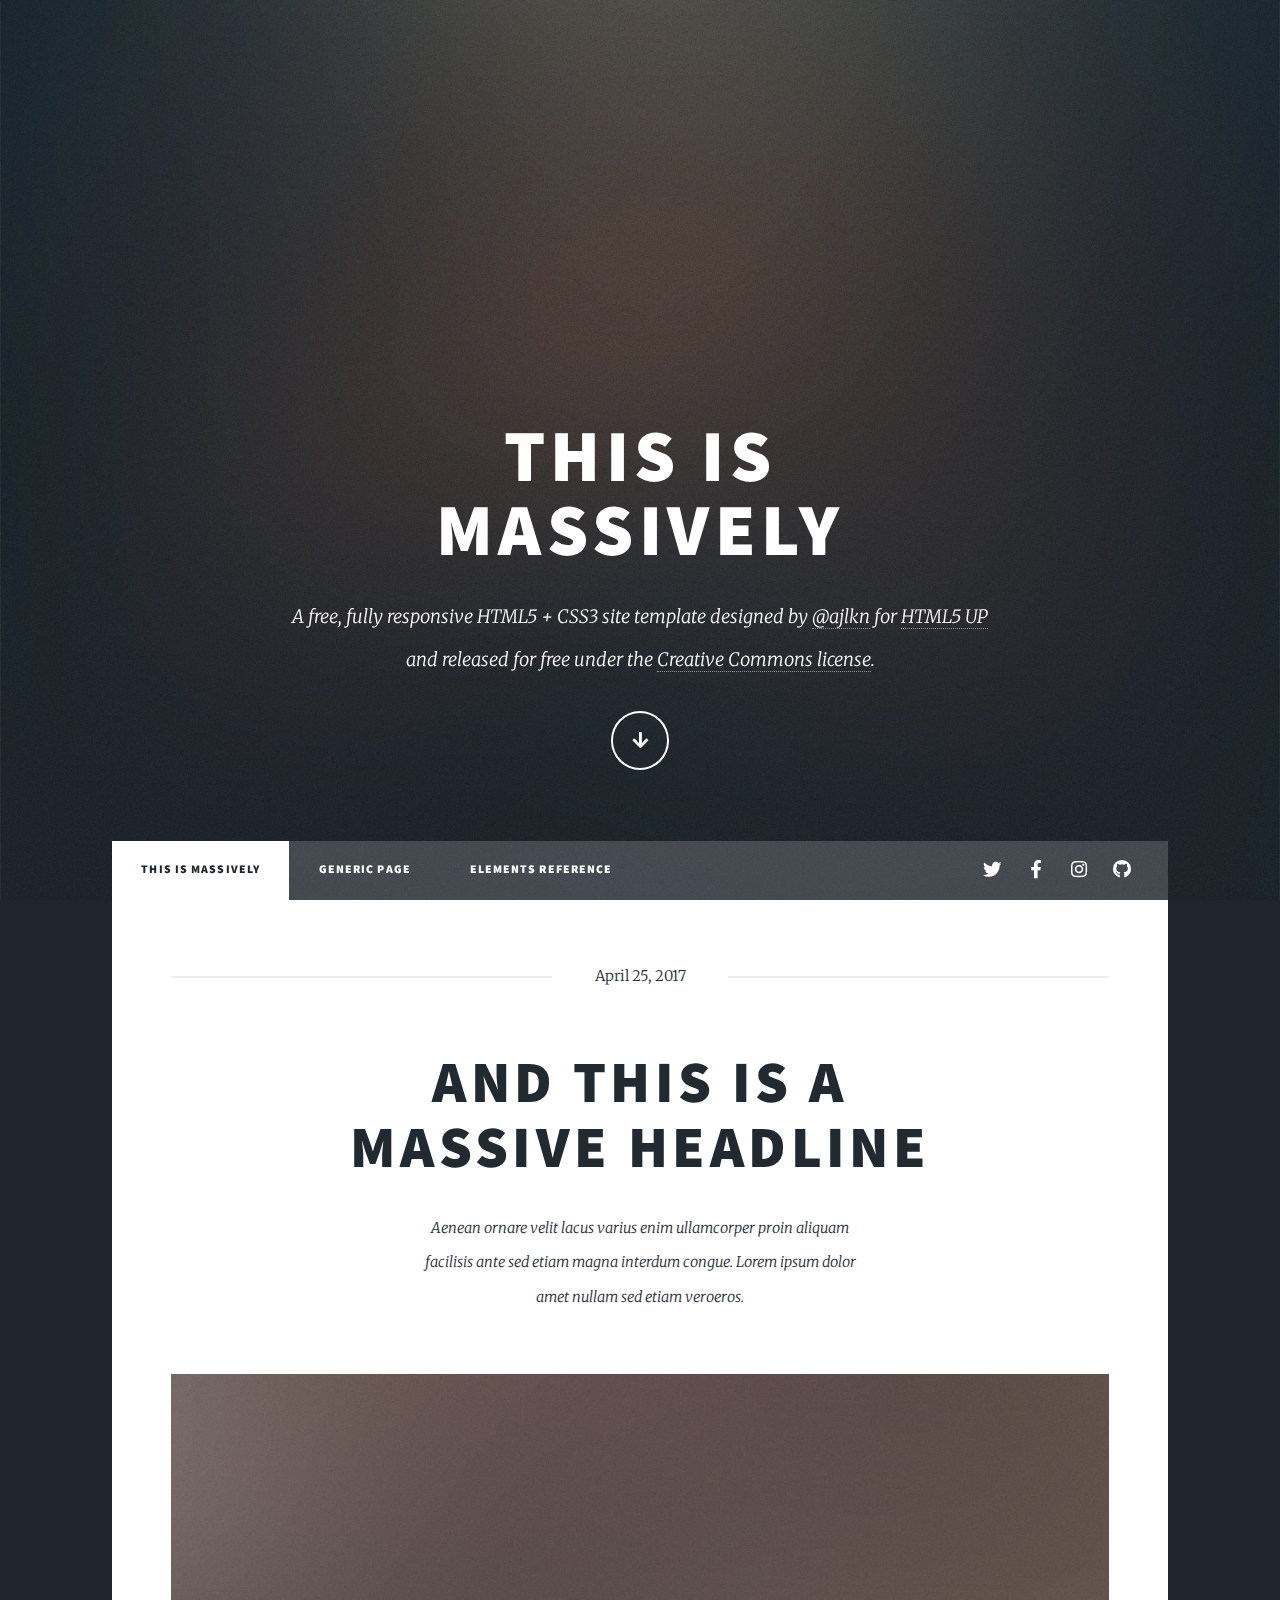
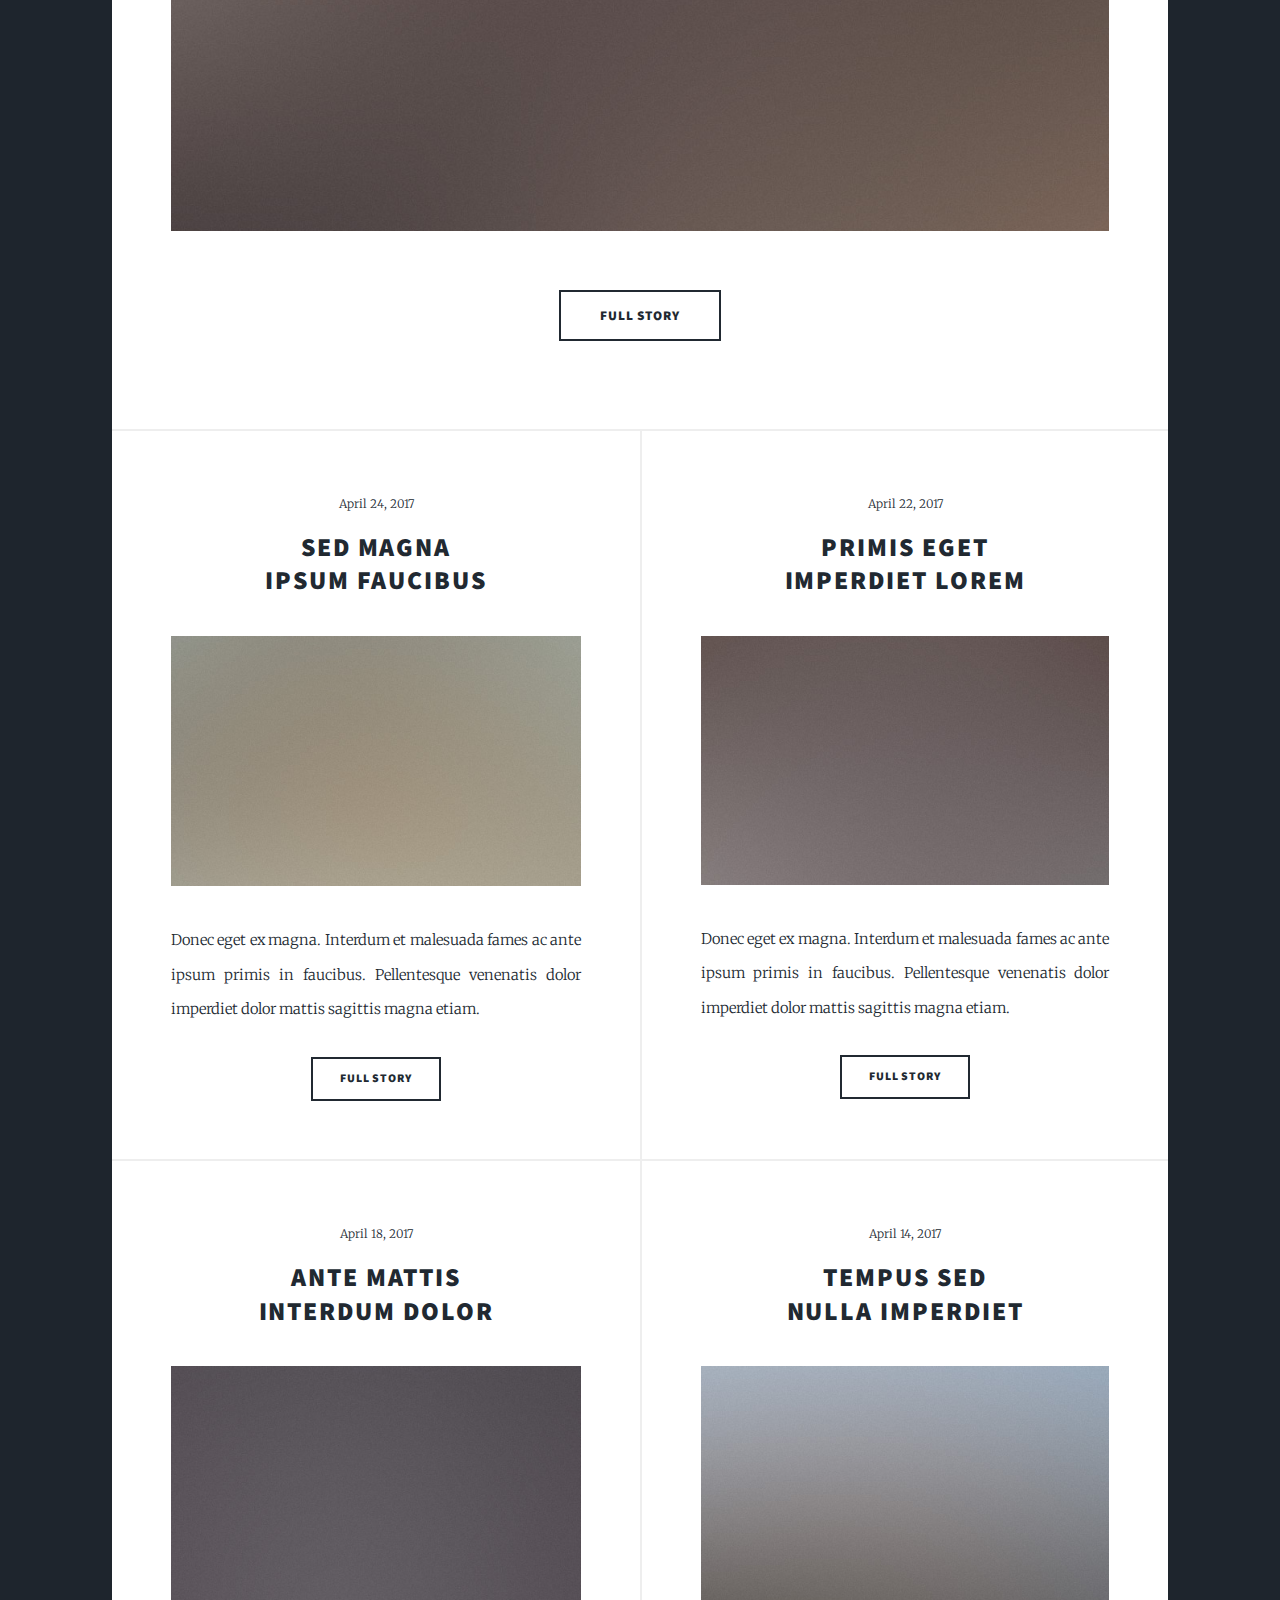
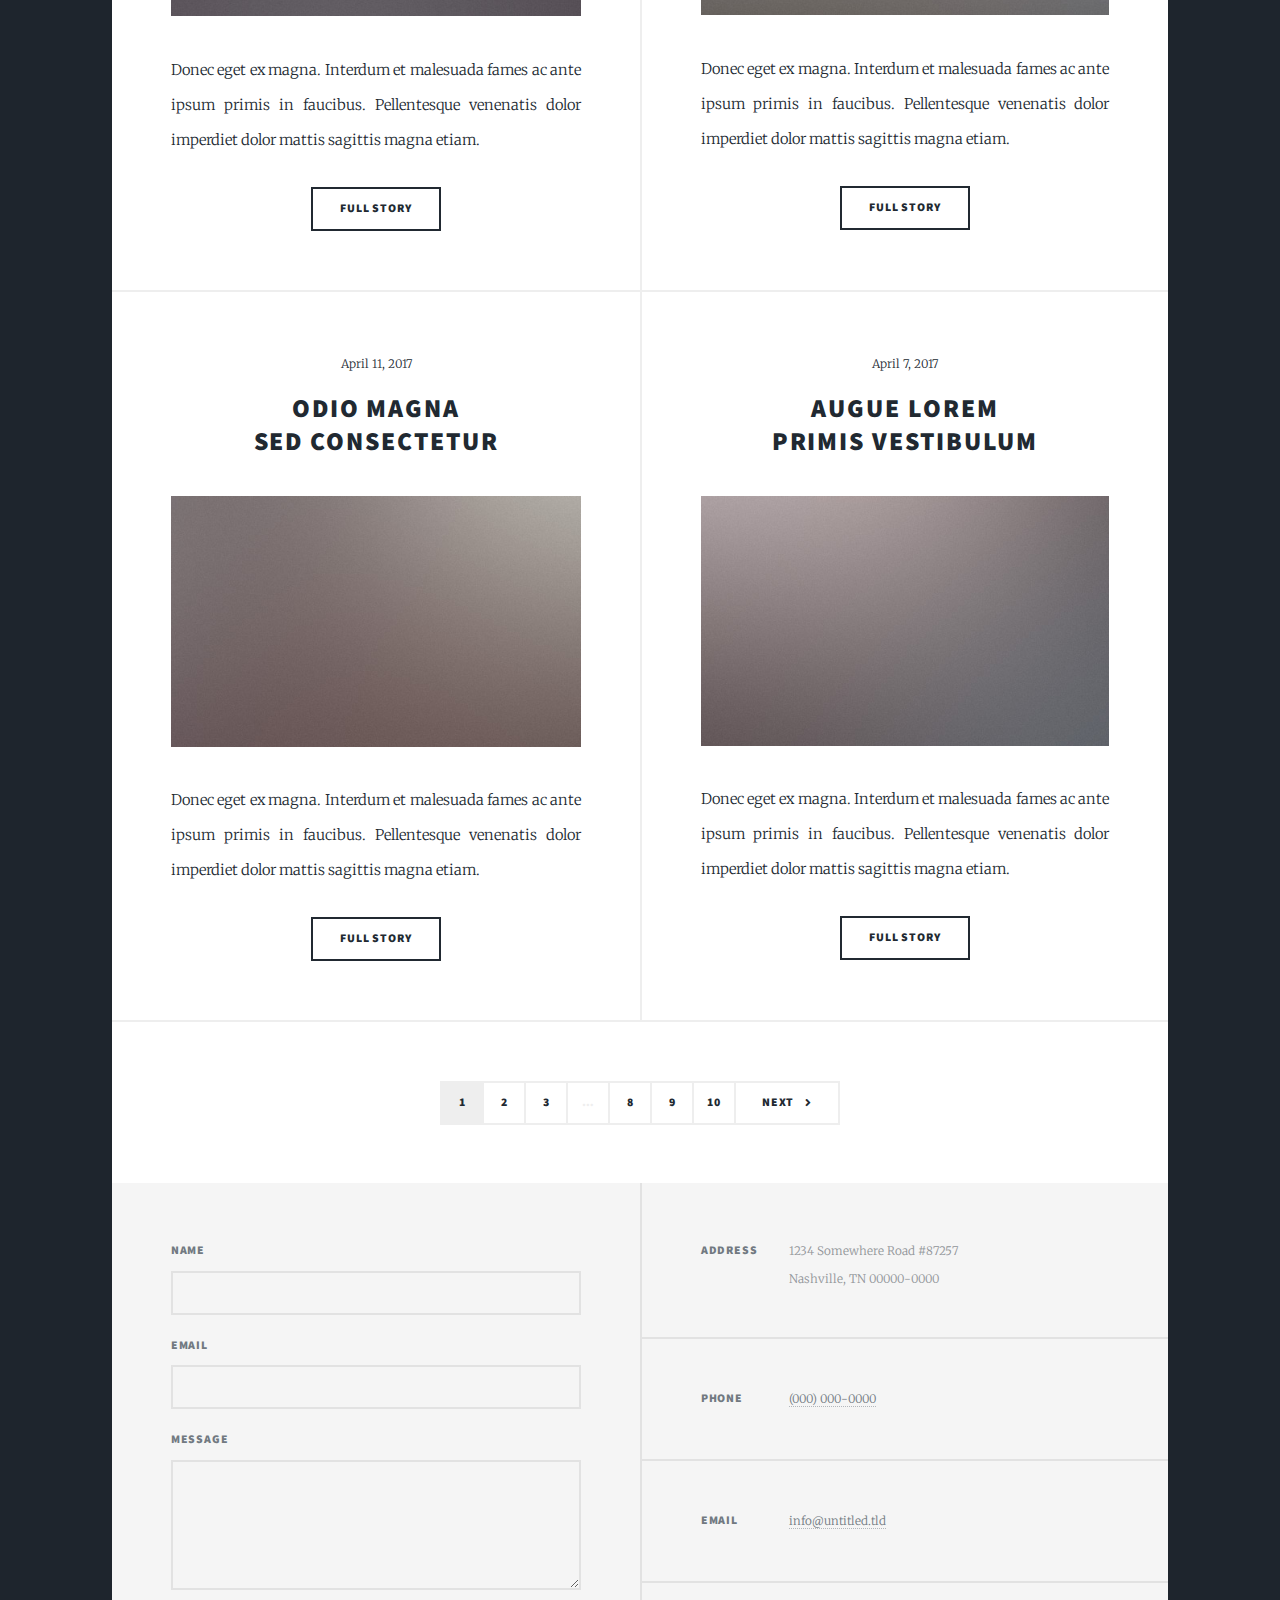
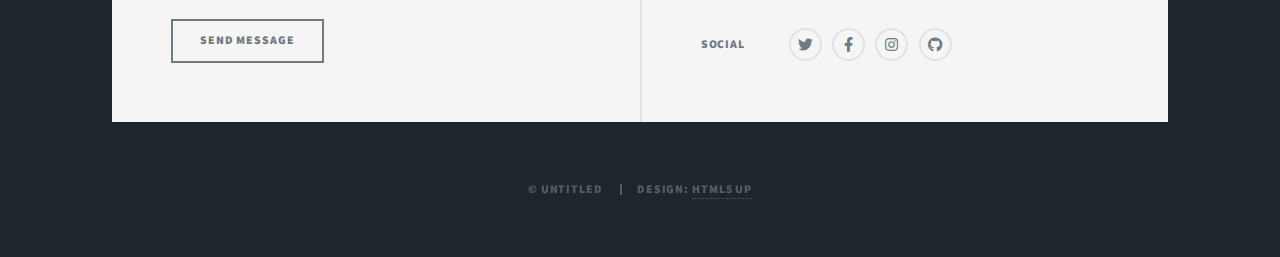
==== commit 9362aa61: "Convert tab into space" ====
--- a/index.html
+++ b/index.html
@@ -1,229 +1,307 @@
-<!DOCTYPE HTML>
+<!DOCTYPE html>
 <!--
 	Massively by HTML5 UP
 	html5up.net | @ajlkn
 	Free for personal and commercial use under the CCA 3.0 license (html5up.net/license)
 -->
 <html>
-	<head>
-		<title>Massively by HTML5 UP</title>
-		<meta charset="utf-8" />
-		<meta name="viewport" content="width=device-width, initial-scale=1, user-scalable=no" />
-		<link rel="stylesheet" href="assets/css/main.css" />
-		<noscript><link rel="stylesheet" href="assets/css/noscript.css" /></noscript>
-	</head>
-	<body class="is-preload">
-
-		<!-- Wrapper -->
-			<div id="wrapper" class="fade-in">
-
-				<!-- Intro -->
-					<div id="intro">
-						<h1>This is<br />
-						Massively</h1>
-						<p>A free, fully responsive HTML5 + CSS3 site template designed by <a href="https://twitter.com/ajlkn">@ajlkn</a> for <a href="https://html5up.net">HTML5 UP</a><br />
-						and released for free under the <a href="https://html5up.net/license">Creative Commons license</a>.</p>
-						<ul class="actions">
-							<li><a href="#header" class="button icon solid solo fa-arrow-down scrolly">Continue</a></li>
-						</ul>
-					</div>
-
-				<!-- Header -->
-					<header id="header">
-						<a href="index.html" class="logo">Massively</a>
-					</header>
-
-				<!-- Nav -->
-					<nav id="nav">
-						<ul class="links">
-							<li class="active"><a href="index.html">This is Massively</a></li>
-							<li><a href="generic.html">Generic Page</a></li>
-							<li><a href="elements.html">Elements Reference</a></li>
-						</ul>
-						<ul class="icons">
-							<li><a href="#" class="icon brands fa-twitter"><span class="label">Twitter</span></a></li>
-							<li><a href="#" class="icon brands fa-facebook-f"><span class="label">Facebook</span></a></li>
-							<li><a href="#" class="icon brands fa-instagram"><span class="label">Instagram</span></a></li>
-							<li><a href="#" class="icon brands fa-github"><span class="label">GitHub</span></a></li>
-						</ul>
-					</nav>
-
-				<!-- Main -->
-					<div id="main">
-
-						<!-- Featured Post -->
-							<article class="post featured">
-								<header class="major">
-									<span class="date">April 25, 2017</span>
-									<h2><a href="#">And this is a<br />
-									massive headline</a></h2>
-									<p>Aenean ornare velit lacus varius enim ullamcorper proin aliquam<br />
-									facilisis ante sed etiam magna interdum congue. Lorem ipsum dolor<br />
-									amet nullam sed etiam veroeros.</p>
-								</header>
-								<a href="#" class="image main"><img src="images/pic01.jpg" alt="" /></a>
-								<ul class="actions special">
-									<li><a href="#" class="button large">Full Story</a></li>
-								</ul>
-							</article>
-
-						<!-- Posts -->
-							<section class="posts">
-								<article>
-									<header>
-										<span class="date">April 24, 2017</span>
-										<h2><a href="#">Sed magna<br />
-										ipsum faucibus</a></h2>
-									</header>
-									<a href="#" class="image fit"><img src="images/pic02.jpg" alt="" /></a>
-									<p>Donec eget ex magna. Interdum et malesuada fames ac ante ipsum primis in faucibus. Pellentesque venenatis dolor imperdiet dolor mattis sagittis magna etiam.</p>
-									<ul class="actions special">
-										<li><a href="#" class="button">Full Story</a></li>
-									</ul>
-								</article>
-								<article>
-									<header>
-										<span class="date">April 22, 2017</span>
-										<h2><a href="#">Primis eget<br />
-										imperdiet lorem</a></h2>
-									</header>
-									<a href="#" class="image fit"><img src="images/pic03.jpg" alt="" /></a>
-									<p>Donec eget ex magna. Interdum et malesuada fames ac ante ipsum primis in faucibus. Pellentesque venenatis dolor imperdiet dolor mattis sagittis magna etiam.</p>
-									<ul class="actions special">
-										<li><a href="#" class="button">Full Story</a></li>
-									</ul>
-								</article>
-								<article>
-									<header>
-										<span class="date">April 18, 2017</span>
-										<h2><a href="#">Ante mattis<br />
-										interdum dolor</a></h2>
-									</header>
-									<a href="#" class="image fit"><img src="images/pic04.jpg" alt="" /></a>
-									<p>Donec eget ex magna. Interdum et malesuada fames ac ante ipsum primis in faucibus. Pellentesque venenatis dolor imperdiet dolor mattis sagittis magna etiam.</p>
-									<ul class="actions special">
-										<li><a href="#" class="button">Full Story</a></li>
-									</ul>
-								</article>
-								<article>
-									<header>
-										<span class="date">April 14, 2017</span>
-										<h2><a href="#">Tempus sed<br />
-										nulla imperdiet</a></h2>
-									</header>
-									<a href="#" class="image fit"><img src="images/pic05.jpg" alt="" /></a>
-									<p>Donec eget ex magna. Interdum et malesuada fames ac ante ipsum primis in faucibus. Pellentesque venenatis dolor imperdiet dolor mattis sagittis magna etiam.</p>
-									<ul class="actions special">
-										<li><a href="#" class="button">Full Story</a></li>
-									</ul>
-								</article>
-								<article>
-									<header>
-										<span class="date">April 11, 2017</span>
-										<h2><a href="#">Odio magna<br />
-										sed consectetur</a></h2>
-									</header>
-									<a href="#" class="image fit"><img src="images/pic06.jpg" alt="" /></a>
-									<p>Donec eget ex magna. Interdum et malesuada fames ac ante ipsum primis in faucibus. Pellentesque venenatis dolor imperdiet dolor mattis sagittis magna etiam.</p>
-									<ul class="actions special">
-										<li><a href="#" class="button">Full Story</a></li>
-									</ul>
-								</article>
-								<article>
-									<header>
-										<span class="date">April 7, 2017</span>
-										<h2><a href="#">Augue lorem<br />
-										primis vestibulum</a></h2>
-									</header>
-									<a href="#" class="image fit"><img src="images/pic07.jpg" alt="" /></a>
-									<p>Donec eget ex magna. Interdum et malesuada fames ac ante ipsum primis in faucibus. Pellentesque venenatis dolor imperdiet dolor mattis sagittis magna etiam.</p>
-									<ul class="actions special">
-										<li><a href="#" class="button">Full Story</a></li>
-									</ul>
-								</article>
-							</section>
-
-						<!-- Footer -->
-							<footer>
-								<div class="pagination">
-									<!--<a href="#" class="previous">Prev</a>-->
-									<a href="#" class="page active">1</a>
-									<a href="#" class="page">2</a>
-									<a href="#" class="page">3</a>
-									<span class="extra">&hellip;</span>
-									<a href="#" class="page">8</a>
-									<a href="#" class="page">9</a>
-									<a href="#" class="page">10</a>
-									<a href="#" class="next">Next</a>
-								</div>
-							</footer>
-
-					</div>
-
-				<!-- Footer -->
-					<footer id="footer">
-						<section>
-							<form method="post" action="#">
-								<div class="fields">
-									<div class="field">
-										<label for="name">Name</label>
-										<input type="text" name="name" id="name" />
-									</div>
-									<div class="field">
-										<label for="email">Email</label>
-										<input type="text" name="email" id="email" />
-									</div>
-									<div class="field">
-										<label for="message">Message</label>
-										<textarea name="message" id="message" rows="3"></textarea>
-									</div>
-								</div>
-								<ul class="actions">
-									<li><input type="submit" value="Send Message" /></li>
-								</ul>
-							</form>
-						</section>
-						<section class="split contact">
-							<section class="alt">
-								<h3>Address</h3>
-								<p>1234 Somewhere Road #87257<br />
-								Nashville, TN 00000-0000</p>
-							</section>
-							<section>
-								<h3>Phone</h3>
-								<p><a href="#">(000) 000-0000</a></p>
-							</section>
-							<section>
-								<h3>Email</h3>
-								<p><a href="#">info@untitled.tld</a></p>
-							</section>
-							<section>
-								<h3>Social</h3>
-								<ul class="icons alt">
-									<li><a href="#" class="icon brands alt fa-twitter"><span class="label">Twitter</span></a></li>
-									<li><a href="#" class="icon brands alt fa-facebook-f"><span class="label">Facebook</span></a></li>
-									<li><a href="#" class="icon brands alt fa-instagram"><span class="label">Instagram</span></a></li>
-									<li><a href="#" class="icon brands alt fa-github"><span class="label">GitHub</span></a></li>
-								</ul>
-							</section>
-						</section>
-					</footer>
-
-				<!-- Copyright -->
-					<div id="copyright">
-						<ul><li>&copy; Untitled</li><li>Design: <a href="https://html5up.net">HTML5 UP</a></li></ul>
-					</div>
-
-			</div>
-
-		<!-- Scripts -->
-			<script src="assets/js/jquery.min.js"></script>
-			<script src="assets/js/jquery.scrollex.min.js"></script>
-			<script src="assets/js/jquery.scrolly.min.js"></script>
-			<script src="assets/js/browser.min.js"></script>
-			<script src="assets/js/breakpoints.min.js"></script>
-			<script src="assets/js/util.js"></script>
-			<script src="assets/js/main.js"></script>
-
-	</body>
-</html>+  <head>
+    <title>Massively by HTML5 UP</title>
+    <meta charset="utf-8" />
+    <meta name="viewport" content="width=device-width, initial-scale=1, user-scalable=no" />
+    <link rel="stylesheet" href="assets/css/main.css" />
+    <noscript><link rel="stylesheet" href="assets/css/noscript.css" /></noscript>
+  </head>
+  <body class="is-preload">
+    <!-- Wrapper -->
+    <div id="wrapper" class="fade-in">
+      <!-- Intro -->
+      <div id="intro">
+        <h1>
+          This is<br />
+          Massively
+        </h1>
+        <p>
+          A free, fully responsive HTML5 + CSS3 site template designed by
+          <a href="https://twitter.com/ajlkn">@ajlkn</a> for
+          <a href="https://html5up.net">HTML5 UP</a><br />
+          and released for free under the
+          <a href="https://html5up.net/license">Creative Commons license</a>.
+        </p>
+        <ul class="actions">
+          <li>
+            <a href="#header" class="button icon solid solo fa-arrow-down scrolly">Continue</a>
+          </li>
+        </ul>
+      </div>
+
+      <!-- Header -->
+      <header id="header">
+        <a href="index.html" class="logo">Massively</a>
+      </header>
+
+      <!-- Nav -->
+      <nav id="nav">
+        <ul class="links">
+          <li class="active"><a href="index.html">This is Massively</a></li>
+          <li><a href="generic.html">Generic Page</a></li>
+          <li><a href="elements.html">Elements Reference</a></li>
+        </ul>
+        <ul class="icons">
+          <li>
+            <a href="#" class="icon brands fa-twitter"><span class="label">Twitter</span></a>
+          </li>
+          <li>
+            <a href="#" class="icon brands fa-facebook-f"><span class="label">Facebook</span></a>
+          </li>
+          <li>
+            <a href="#" class="icon brands fa-instagram"><span class="label">Instagram</span></a>
+          </li>
+          <li>
+            <a href="#" class="icon brands fa-github"><span class="label">GitHub</span></a>
+          </li>
+        </ul>
+      </nav>
+
+      <!-- Main -->
+      <div id="main">
+        <!-- Featured Post -->
+        <article class="post featured">
+          <header class="major">
+            <span class="date">April 25, 2017</span>
+            <h2>
+              <a href="#"
+                >And this is a<br />
+                massive headline</a
+              >
+            </h2>
+            <p>
+              Aenean ornare velit lacus varius enim ullamcorper proin aliquam<br />
+              facilisis ante sed etiam magna interdum congue. Lorem ipsum dolor<br />
+              amet nullam sed etiam veroeros.
+            </p>
+          </header>
+          <a href="#" class="image main"><img src="images/pic01.jpg" alt="" /></a>
+          <ul class="actions special">
+            <li><a href="#" class="button large">Full Story</a></li>
+          </ul>
+        </article>
+
+        <!-- Posts -->
+        <section class="posts">
+          <article>
+            <header>
+              <span class="date">April 24, 2017</span>
+              <h2>
+                <a href="#"
+                  >Sed magna<br />
+                  ipsum faucibus</a
+                >
+              </h2>
+            </header>
+            <a href="#" class="image fit"><img src="images/pic02.jpg" alt="" /></a>
+            <p>
+              Donec eget ex magna. Interdum et malesuada fames ac ante ipsum primis in faucibus.
+              Pellentesque venenatis dolor imperdiet dolor mattis sagittis magna etiam.
+            </p>
+            <ul class="actions special">
+              <li><a href="#" class="button">Full Story</a></li>
+            </ul>
+          </article>
+          <article>
+            <header>
+              <span class="date">April 22, 2017</span>
+              <h2>
+                <a href="#"
+                  >Primis eget<br />
+                  imperdiet lorem</a
+                >
+              </h2>
+            </header>
+            <a href="#" class="image fit"><img src="images/pic03.jpg" alt="" /></a>
+            <p>
+              Donec eget ex magna. Interdum et malesuada fames ac ante ipsum primis in faucibus.
+              Pellentesque venenatis dolor imperdiet dolor mattis sagittis magna etiam.
+            </p>
+            <ul class="actions special">
+              <li><a href="#" class="button">Full Story</a></li>
+            </ul>
+          </article>
+          <article>
+            <header>
+              <span class="date">April 18, 2017</span>
+              <h2>
+                <a href="#"
+                  >Ante mattis<br />
+                  interdum dolor</a
+                >
+              </h2>
+            </header>
+            <a href="#" class="image fit"><img src="images/pic04.jpg" alt="" /></a>
+            <p>
+              Donec eget ex magna. Interdum et malesuada fames ac ante ipsum primis in faucibus.
+              Pellentesque venenatis dolor imperdiet dolor mattis sagittis magna etiam.
+            </p>
+            <ul class="actions special">
+              <li><a href="#" class="button">Full Story</a></li>
+            </ul>
+          </article>
+          <article>
+            <header>
+              <span class="date">April 14, 2017</span>
+              <h2>
+                <a href="#"
+                  >Tempus sed<br />
+                  nulla imperdiet</a
+                >
+              </h2>
+            </header>
+            <a href="#" class="image fit"><img src="images/pic05.jpg" alt="" /></a>
+            <p>
+              Donec eget ex magna. Interdum et malesuada fames ac ante ipsum primis in faucibus.
+              Pellentesque venenatis dolor imperdiet dolor mattis sagittis magna etiam.
+            </p>
+            <ul class="actions special">
+              <li><a href="#" class="button">Full Story</a></li>
+            </ul>
+          </article>
+          <article>
+            <header>
+              <span class="date">April 11, 2017</span>
+              <h2>
+                <a href="#"
+                  >Odio magna<br />
+                  sed consectetur</a
+                >
+              </h2>
+            </header>
+            <a href="#" class="image fit"><img src="images/pic06.jpg" alt="" /></a>
+            <p>
+              Donec eget ex magna. Interdum et malesuada fames ac ante ipsum primis in faucibus.
+              Pellentesque venenatis dolor imperdiet dolor mattis sagittis magna etiam.
+            </p>
+            <ul class="actions special">
+              <li><a href="#" class="button">Full Story</a></li>
+            </ul>
+          </article>
+          <article>
+            <header>
+              <span class="date">April 7, 2017</span>
+              <h2>
+                <a href="#"
+                  >Augue lorem<br />
+                  primis vestibulum</a
+                >
+              </h2>
+            </header>
+            <a href="#" class="image fit"><img src="images/pic07.jpg" alt="" /></a>
+            <p>
+              Donec eget ex magna. Interdum et malesuada fames ac ante ipsum primis in faucibus.
+              Pellentesque venenatis dolor imperdiet dolor mattis sagittis magna etiam.
+            </p>
+            <ul class="actions special">
+              <li><a href="#" class="button">Full Story</a></li>
+            </ul>
+          </article>
+        </section>
+
+        <!-- Footer -->
+        <footer>
+          <div class="pagination">
+            <!--<a href="#" class="previous">Prev</a>-->
+            <a href="#" class="page active">1</a>
+            <a href="#" class="page">2</a>
+            <a href="#" class="page">3</a>
+            <span class="extra">&hellip;</span>
+            <a href="#" class="page">8</a>
+            <a href="#" class="page">9</a>
+            <a href="#" class="page">10</a>
+            <a href="#" class="next">Next</a>
+          </div>
+        </footer>
+      </div>
+
+      <!-- Footer -->
+      <footer id="footer">
+        <section>
+          <form method="post" action="#">
+            <div class="fields">
+              <div class="field">
+                <label for="name">Name</label>
+                <input type="text" name="name" id="name" />
+              </div>
+              <div class="field">
+                <label for="email">Email</label>
+                <input type="text" name="email" id="email" />
+              </div>
+              <div class="field">
+                <label for="message">Message</label>
+                <textarea name="message" id="message" rows="3"></textarea>
+              </div>
+            </div>
+            <ul class="actions">
+              <li><input type="submit" value="Send Message" /></li>
+            </ul>
+          </form>
+        </section>
+        <section class="split contact">
+          <section class="alt">
+            <h3>Address</h3>
+            <p>
+              1234 Somewhere Road #87257<br />
+              Nashville, TN 00000-0000
+            </p>
+          </section>
+          <section>
+            <h3>Phone</h3>
+            <p><a href="#">(000) 000-0000</a></p>
+          </section>
+          <section>
+            <h3>Email</h3>
+            <p><a href="#">info@untitled.tld</a></p>
+          </section>
+          <section>
+            <h3>Social</h3>
+            <ul class="icons alt">
+              <li>
+                <a href="#" class="icon brands alt fa-twitter"
+                  ><span class="label">Twitter</span></a
+                >
+              </li>
+              <li>
+                <a href="#" class="icon brands alt fa-facebook-f"
+                  ><span class="label">Facebook</span></a
+                >
+              </li>
+              <li>
+                <a href="#" class="icon brands alt fa-instagram"
+                  ><span class="label">Instagram</span></a
+                >
+              </li>
+              <li>
+                <a href="#" class="icon brands alt fa-github"><span class="label">GitHub</span></a>
+              </li>
+            </ul>
+          </section>
+        </section>
+      </footer>
+
+      <!-- Copyright -->
+      <div id="copyright">
+        <ul>
+          <li>&copy; Untitled</li>
+          <li>Design: <a href="https://html5up.net">HTML5 UP</a></li>
+        </ul>
+      </div>
+    </div>
+
+    <!-- Scripts -->
+    <script src="assets/js/jquery.min.js"></script>
+    <script src="assets/js/jquery.scrollex.min.js"></script>
+    <script src="assets/js/jquery.scrolly.min.js"></script>
+    <script src="assets/js/browser.min.js"></script>
+    <script src="assets/js/breakpoints.min.js"></script>
+    <script src="assets/js/util.js"></script>
+    <script src="assets/js/main.js"></script>
+  </body>
+</html>
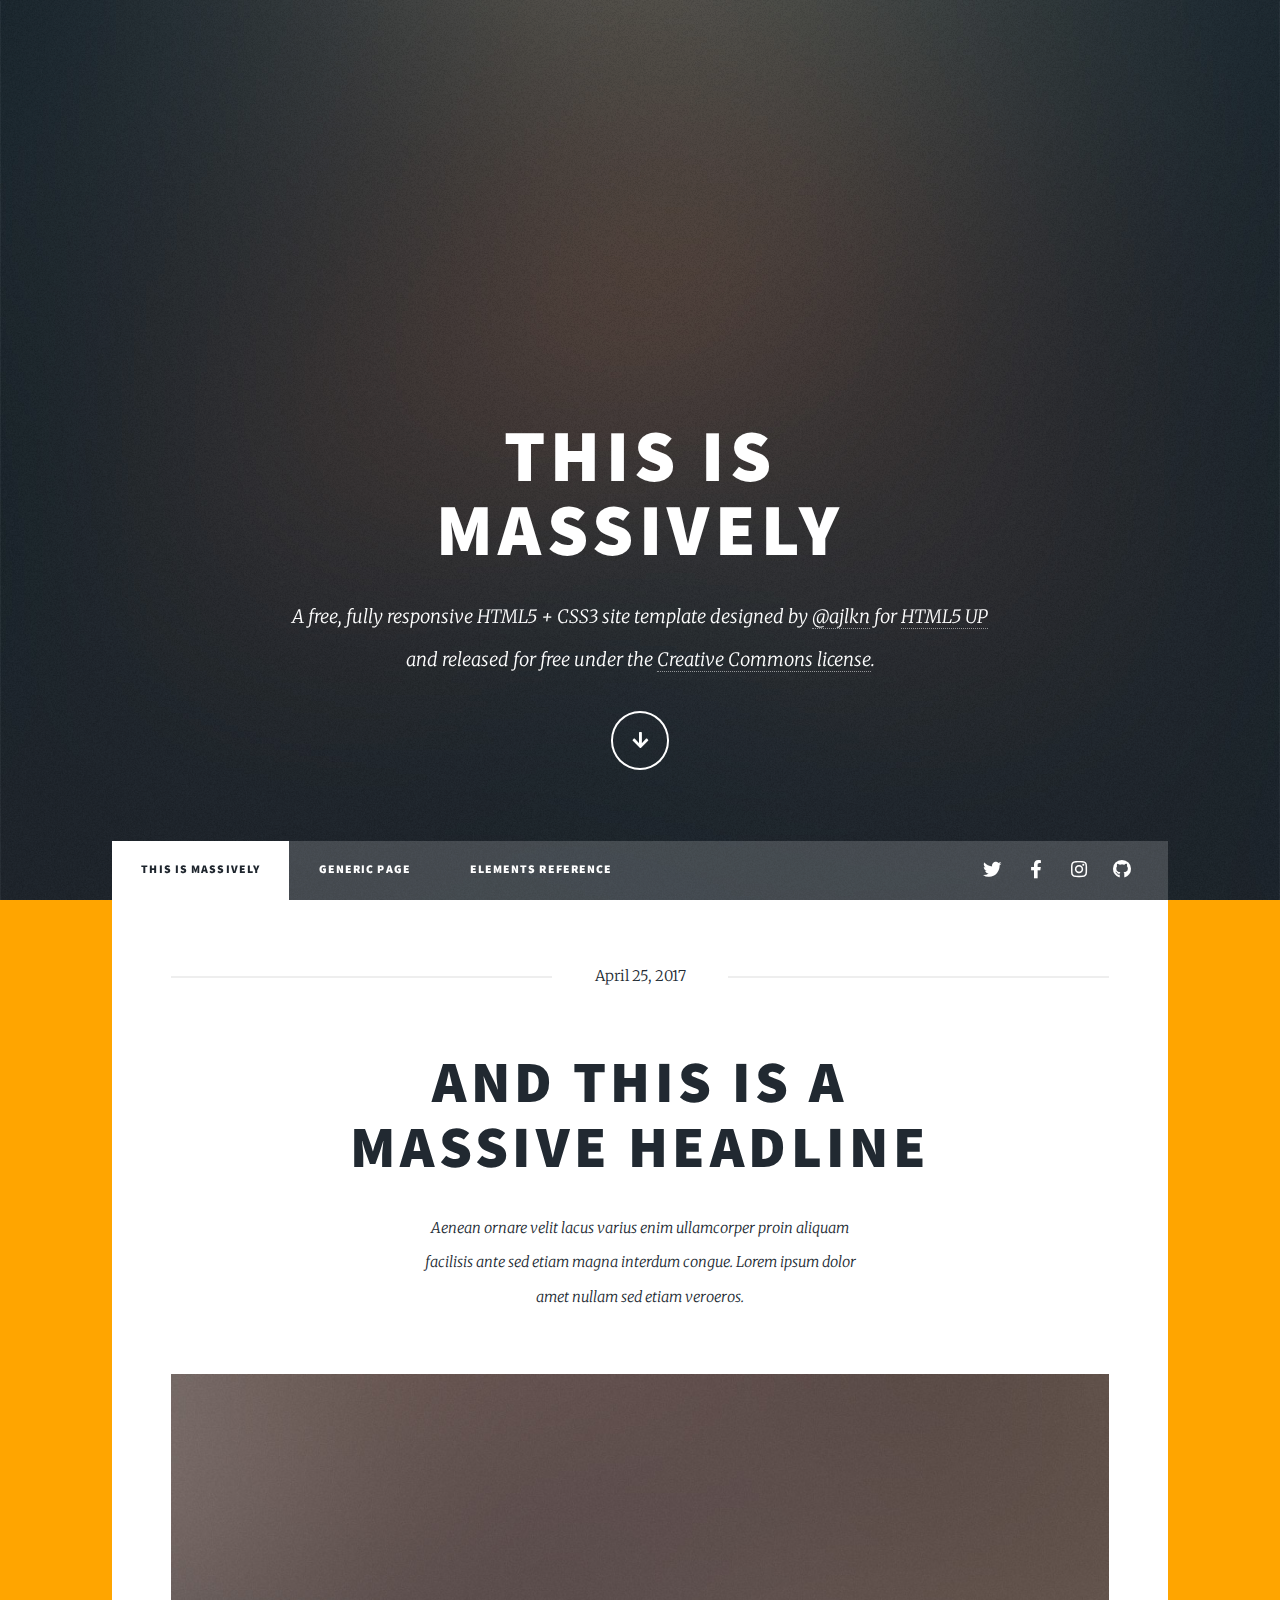
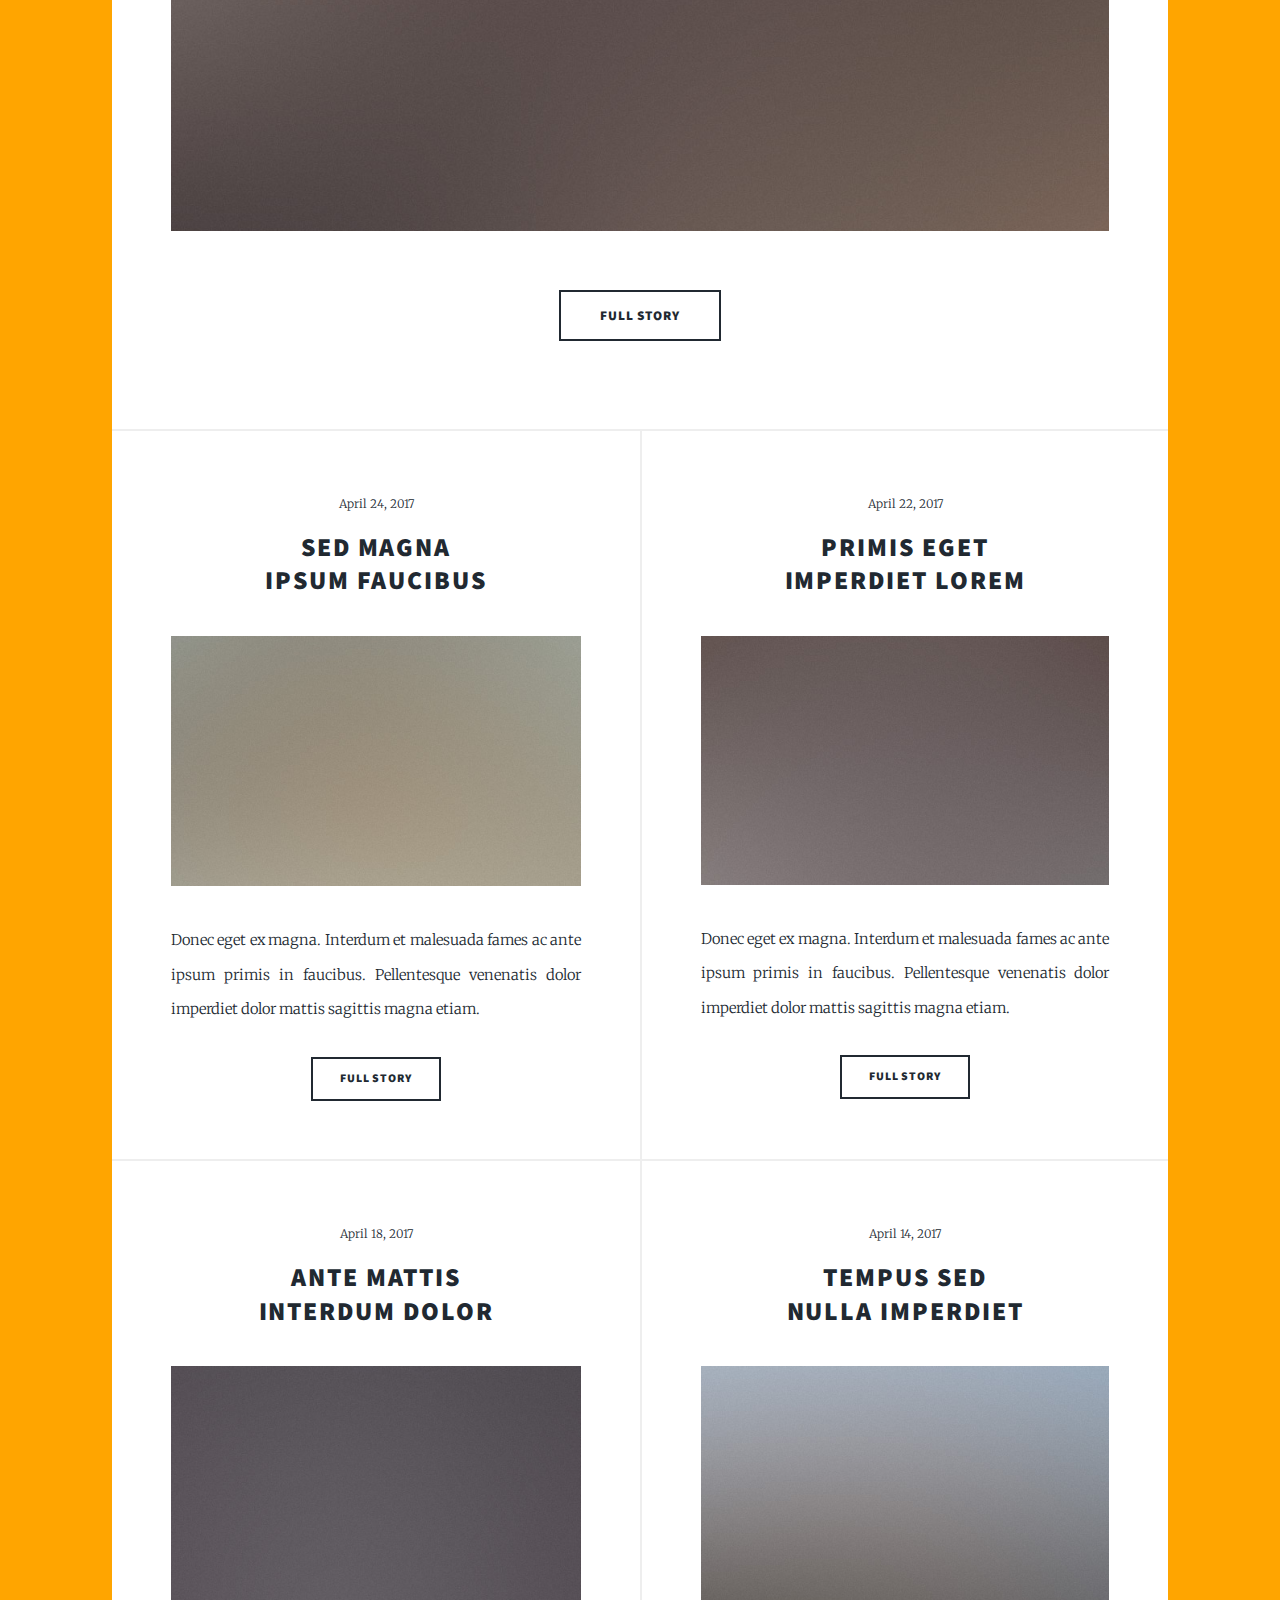
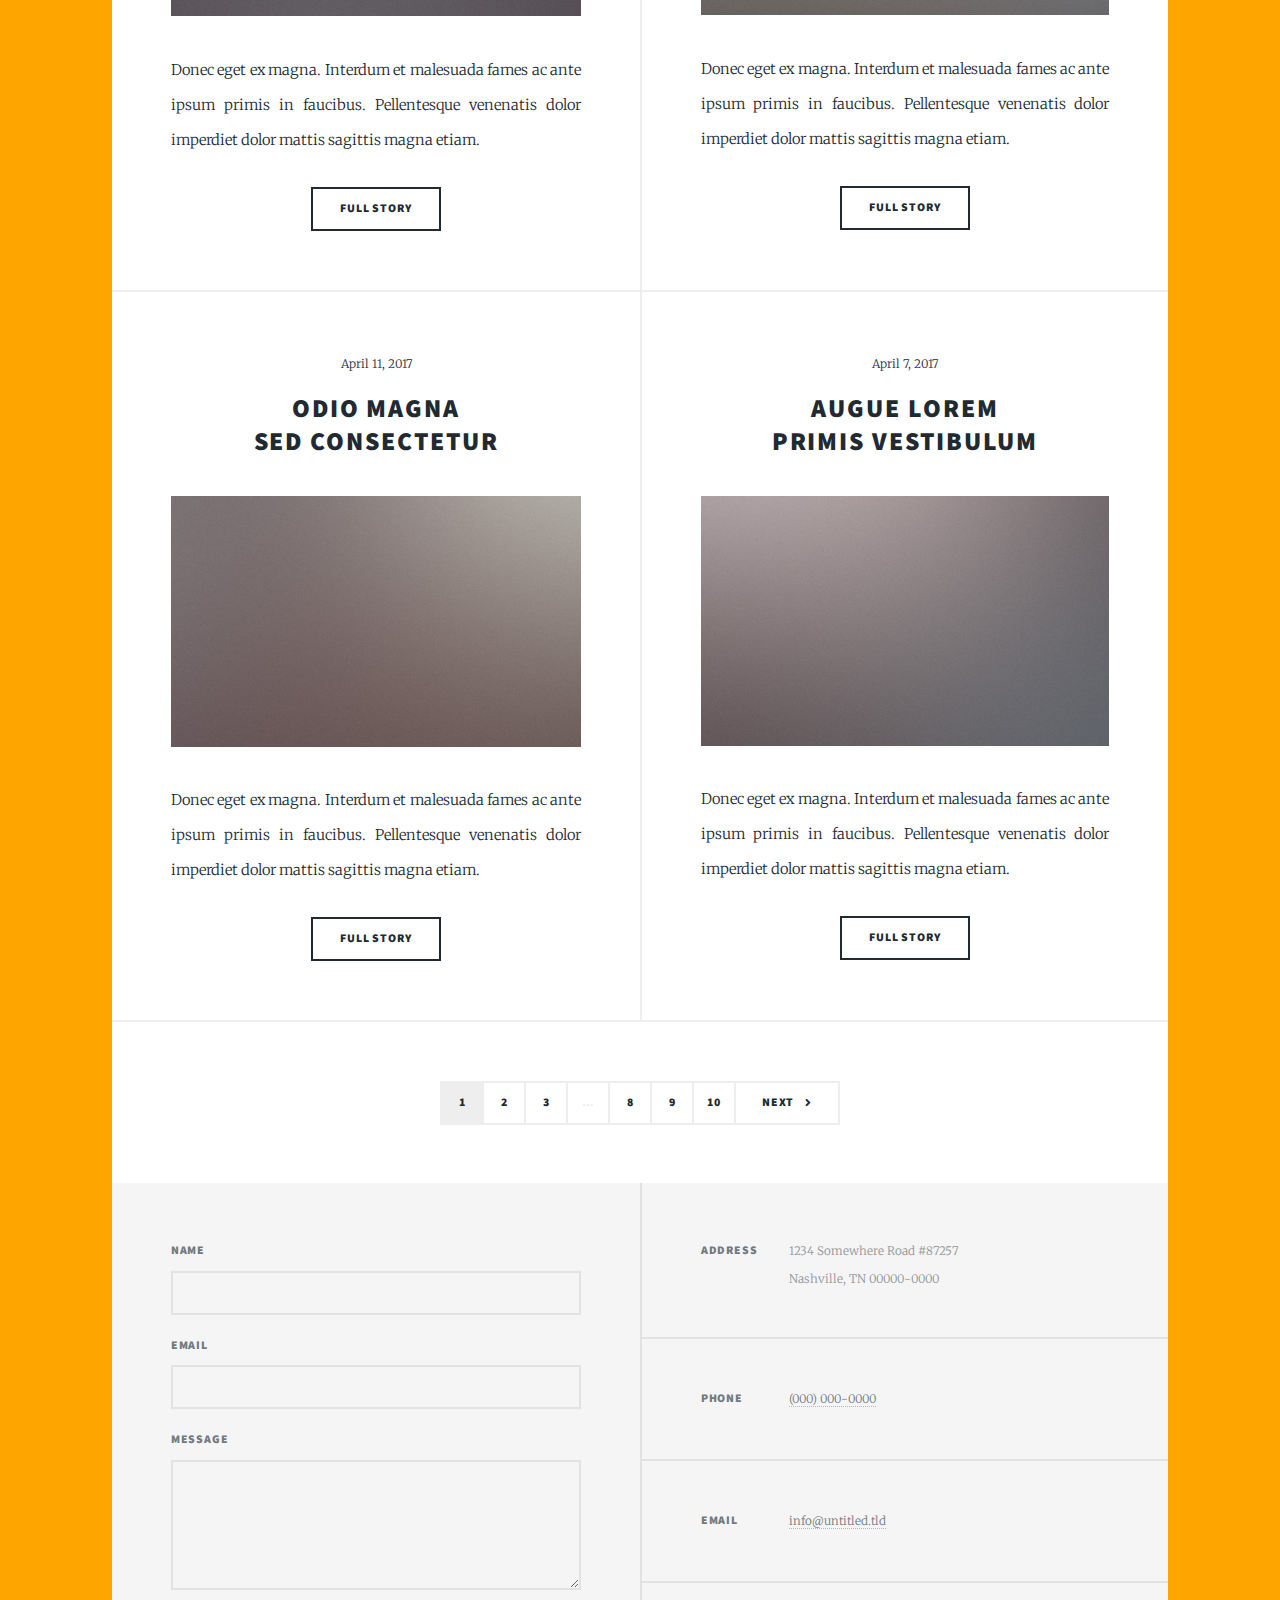
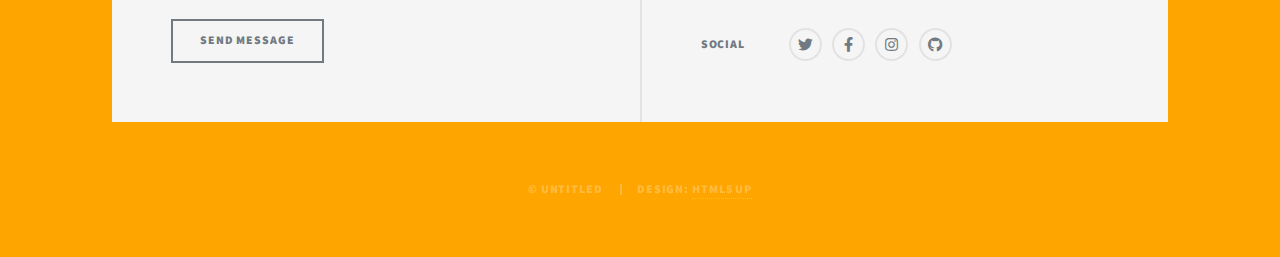
==== commit ba2b2c9f: "Update index.html#1" ====
--- a/index.html
+++ b/index.html
@@ -6,7 +6,7 @@
 -->
 <html>
   <head>
-    <title>Massively by HTML5 UP</title>
+    <title>GitAuto</title>
     <meta charset="utf-8" />
     <meta name="viewport" content="width=device-width, initial-scale=1, user-scalable=no" />
     <link rel="stylesheet" href="assets/css/main.css" />
--- a/assets/css/main.css
+++ b/assets/css/main.css
@@ -1,4689 +1,4799 @@
 @import url(fontawesome-all.min.css);
 @import url("https://fonts.googleapis.com/css?family=Merriweather:300,700,300italic,700italic|Source+Sans+Pro:900");
 
-/*
-	Massively by HTML5 UP
-	html5up.net | @ajlkn
-	Free for personal and commercial use under the CCA 3.0 license (html5up.net/license)
+/*
+	Massively by HTML5 UP
+	html5up.net | @ajlkn
+	Free for personal and commercial use under the CCA 3.0 license (html5up.net/license)
 */
 
-html, body, div, span, applet, object,
-iframe, h1, h2, h3, h4, h5, h6, p, blockquote,
-pre, a, abbr, acronym, address, big, cite,
-code, del, dfn, em, img, ins, kbd, q, s, samp,
-small, strike, strong, sub, sup, tt, var, b,
-u, i, center, dl, dt, dd, ol, ul, li, fieldset,
-form, label, legend, table, caption, tbody,
-tfoot, thead, tr, th, td, article, aside,
-canvas, details, embed, figure, figcaption,
-footer, header, hgroup, menu, nav, output, ruby,
-section, summary, time, mark, audio, video {
-	margin: 0;
-	padding: 0;
-	border: 0;
-	font-size: 100%;
-	font: inherit;
-	vertical-align: baseline;}
-
-article, aside, details, figcaption, figure,
-footer, header, hgroup, menu, nav, section {
-	display: block;}
+html,
+body,
+div,
+span,
+applet,
+object,
+iframe,
+h1,
+h2,
+h3,
+h4,
+h5,
+h6,
+p,
+blockquote,
+pre,
+a,
+abbr,
+acronym,
+address,
+big,
+cite,
+code,
+del,
+dfn,
+em,
+img,
+ins,
+kbd,
+q,
+s,
+samp,
+small,
+strike,
+strong,
+sub,
+sup,
+tt,
+var,
+b,
+u,
+i,
+center,
+dl,
+dt,
+dd,
+ol,
+ul,
+li,
+fieldset,
+form,
+label,
+legend,
+table,
+caption,
+tbody,
+tfoot,
+thead,
+tr,
+th,
+td,
+article,
+aside,
+canvas,
+details,
+embed,
+figure,
+figcaption,
+footer,
+header,
+hgroup,
+menu,
+nav,
+output,
+ruby,
+section,
+summary,
+time,
+mark,
+audio,
+video {
+  margin: 0;
+  padding: 0;
+  border: 0;
+  font-size: 100%;
+  font: inherit;
+  vertical-align: baseline;
+}
+
+article,
+aside,
+details,
+figcaption,
+figure,
+footer,
+header,
+hgroup,
+menu,
+nav,
+section {
+  display: block;
+}
 
 body {
-	line-height: 1;
-}
-
-ol, ul {
-	list-style: none;
-}
-
-blockquote, q {
-	quotes: none;
-}
-
-	blockquote:before, blockquote:after, q:before, q:after {
-		content: '';
-		content: none;
-	}
+  line-height: 1;
+}
+
+ol,
+ul {
+  list-style: none;
+}
+
+blockquote,
+q {
+  quotes: none;
+}
+
+blockquote:before,
+blockquote:after,
+q:before,
+q:after {
+  content: "";
+  content: none;
+}
 
 table {
-	border-collapse: collapse;
-	border-spacing: 0;
+  border-collapse: collapse;
+  border-spacing: 0;
 }
 
 body {
-	-webkit-text-size-adjust: none;
+  -webkit-text-size-adjust: none;
 }
 
 mark {
-	background-color: transparent;
-	color: inherit;
+  background-color: transparent;
+  color: inherit;
 }
 
 input::-moz-focus-inner {
-	border: 0;
-	padding: 0;
-}
-
-input, select, textarea {
-	-moz-appearance: none;
-	-webkit-appearance: none;
-	-ms-appearance: none;
-	appearance: none;
+  border: 0;
+  padding: 0;
+}
+
+input,
+select,
+textarea {
+  -moz-appearance: none;
+  -webkit-appearance: none;
+  -ms-appearance: none;
+  appearance: none;
 }
 
 /* Basic */
 
-	@-ms-viewport {
-		width: device-width;
-	}
-
-	body {
-		-ms-overflow-style: scrollbar;
-	}
-
-	@media screen and (max-width: 480px) {
-
-		html, body {
-			min-width: 320px;
-		}
-
-	}
-
-	html {
-		box-sizing: border-box;
-	}
-
-	*, *:before, *:after {
-		box-sizing: inherit;
-	}
-
-	body {
-		background-color: #1e252d;
-	}
-
-		body.is-preload *, body.is-preload *:before, body.is-preload *:after {
-			-moz-animation: none !important;
-			-webkit-animation: none !important;
-			-ms-animation: none !important;
-			animation: none !important;
-			-moz-transition: none !important;
-			-webkit-transition: none !important;
-			-ms-transition: none !important;
-			transition: none !important;
-		}
+@-ms-viewport {
+  width: device-width;
+}
+
+body {
+  -ms-overflow-style: scrollbar;
+}
+
+@media screen and (max-width: 480px) {
+  html,
+  body {
+    min-width: 320px;
+  }
+}
+
+html {
+  box-sizing: border-box;
+}
+
+*,
+*:before,
+*:after {
+  box-sizing: inherit;
+}
+
+body {
+  background-color: #FFA500;
+}
+
+body.is-preload *,
+body.is-preload *:before,
+body.is-preload *:after {
+  -moz-animation: none !important;
+  -webkit-animation: none !important;
+  -ms-animation: none !important;
+  animation: none !important;
+  -moz-transition: none !important;
+  -webkit-transition: none !important;
+  -ms-transition: none !important;
+  transition: none !important;
+}
 
 /* Type */
 
-	html {
-		font-size: 16pt;
-	}
-
-		@media screen and (max-width: 1680px) {
-
-			html {
-				font-size: 12pt;
-			}
-
-		}
-
-		@media screen and (max-width: 1280px) {
-
-			html {
-				font-size: 11pt;
-			}
-
-		}
-
-		@media screen and (max-width: 360px) {
-
-			html {
-				font-size: 10pt;
-			}
-
-		}
-
-	body {
-		color: #212931;
-	}
-
-	body, input, select, textarea {
-		font-family: "Merriweather", Georgia, serif;
-		font-weight: 300;
-		font-size: 1rem;
-		line-height: 2.375;
-	}
-
-	a {
-		-moz-transition: color 0.2s ease-in-out, background-color 0.2s ease-in-out, border-color 0.2s ease-in-out, box-shadow 0.2s ease-in-out;
-		-webkit-transition: color 0.2s ease-in-out, background-color 0.2s ease-in-out, border-color 0.2s ease-in-out, box-shadow 0.2s ease-in-out;
-		-ms-transition: color 0.2s ease-in-out, background-color 0.2s ease-in-out, border-color 0.2s ease-in-out, box-shadow 0.2s ease-in-out;
-		transition: color 0.2s ease-in-out, background-color 0.2s ease-in-out, border-color 0.2s ease-in-out, box-shadow 0.2s ease-in-out;
-		border-bottom: dotted 1px;
-		text-decoration: none;
-	}
-
-		a:hover {
-			border-bottom-color: transparent;
-		}
-
-	strong, b {
-		font-weight: 600;
-	}
-
-	em, i {
-		font-style: italic;
-	}
-
-	p {
-		text-align: justify;
-		margin: 0 0 2rem 0;
-	}
-
-	h1, h2, h3, h4, h5, h6 {
-		font-family: "Source Sans Pro", Helvetica, sans-serif;
-		font-weight: 900;
-		line-height: 1.5;
-		letter-spacing: 0.075em;
-		text-transform: uppercase;
-		margin: 0 0 1rem 0;
-	}
-
-		h1 a, h2 a, h3 a, h4 a, h5 a, h6 a {
-			border-bottom: 0;
-			color: inherit;
-			text-decoration: none;
-		}
-
-	h1 {
-		font-size: 4rem;
-		line-height: 1.1;
-		margin: 0 0 2rem 0;
-	}
-
-	h2 {
-		font-size: 1.75rem;
-		line-height: 1.3;
-		margin: 0 0 1.5rem 0;
-	}
-
-	h3 {
-		font-size: 1.25rem;
-		margin: 0 0 1.5rem 0;
-	}
-
-	h4 {
-		font-size: 1rem;
-	}
-
-	h5 {
-		font-size: 0.9rem;
-	}
-
-	h6 {
-		font-size: 0.8rem;
-	}
-
-	sub {
-		font-size: 0.8rem;
-		position: relative;
-		top: 0.5rem;
-	}
-
-	sup {
-		font-size: 0.8rem;
-		position: relative;
-		top: -0.5rem;
-	}
-
-	blockquote {
-		border-left: solid 4px;
-		font-style: italic;
-		margin: 0 0 2rem 0;
-		padding: 0.5rem 0 0.5rem 2rem;
-	}
-
-	code {
-		border: solid 2px;
-		font-family: "Courier New", monospace;
-		font-size: 0.9rem;
-		margin: 0 0.25rem;
-		padding: 0.25rem 0.65rem;
-	}
-
-	pre {
-		-webkit-overflow-scrolling: touch;
-		font-family: "Courier New", monospace;
-		font-size: 0.9rem;
-		margin: 0 0 2rem 0;
-	}
-
-		pre code {
-			display: block;
-			line-height: 1.75;
-			padding: 1rem 1.5rem;
-			overflow-x: auto;
-		}
-
-	hr {
-		border: 0;
-		border-bottom: solid 2px;
-		margin: 3rem 0;
-	}
-
-		hr.major {
-			margin: 5rem 0;
-		}
-
-	.align-left {
-		text-align: left;
-	}
-
-	.align-center {
-		text-align: center;
-	}
-
-	.align-right {
-		text-align: right;
-	}
-
-	input, select, textarea {
-		color: #212931;
-	}
-
-	a {
-		color: #212931;
-		border-bottom-color: rgba(33, 41, 49, 0.5);
-	}
-
-		a:hover {
-			border-bottom-color: transparent;
-			color: #18bfef !important;
-		}
-
-	strong, b {
-		color: #212931;
-	}
-
-	h1, h2, h3, h4, h5, h6 {
-		color: #212931;
-	}
-
-	blockquote {
-		border-left-color: #eeeeee;
-	}
-
-	code {
-		background: rgba(220, 220, 220, 0.25);
-		border-color: #eeeeee;
-	}
-
-	hr {
-		border-bottom-color: #eeeeee;
-	}
+html {
+  font-size: 16pt;
+}
+
+@media screen and (max-width: 1680px) {
+  html {
+    font-size: 12pt;
+  }
+}
+
+@media screen and (max-width: 1280px) {
+  html {
+    font-size: 11pt;
+  }
+}
+
+@media screen and (max-width: 360px) {
+  html {
+    font-size: 10pt;
+  }
+}
+
+body {
+  color: #212931;
+}
+
+body,
+input,
+select,
+textarea {
+  font-family: "Merriweather", Georgia, serif;
+  font-weight: 300;
+  font-size: 1rem;
+  line-height: 2.375;
+}
+
+a {
+  -moz-transition: color 0.2s ease-in-out, background-color 0.2s ease-in-out,
+    border-color 0.2s ease-in-out, box-shadow 0.2s ease-in-out;
+  -webkit-transition: color 0.2s ease-in-out, background-color 0.2s ease-in-out,
+    border-color 0.2s ease-in-out, box-shadow 0.2s ease-in-out;
+  -ms-transition: color 0.2s ease-in-out, background-color 0.2s ease-in-out,
+    border-color 0.2s ease-in-out, box-shadow 0.2s ease-in-out;
+  transition: color 0.2s ease-in-out, background-color 0.2s ease-in-out,
+    border-color 0.2s ease-in-out, box-shadow 0.2s ease-in-out;
+  border-bottom: dotted 1px;
+  text-decoration: none;
+}
+
+a:hover {
+  border-bottom-color: transparent;
+}
+
+strong,
+b {
+  font-weight: 600;
+}
+
+em,
+i {
+  font-style: italic;
+}
+
+p {
+  text-align: justify;
+  margin: 0 0 2rem 0;
+}
+
+h1,
+h2,
+h3,
+h4,
+h5,
+h6 {
+  font-family: "Source Sans Pro", Helvetica, sans-serif;
+  font-weight: 900;
+  line-height: 1.5;
+  letter-spacing: 0.075em;
+  text-transform: uppercase;
+  margin: 0 0 1rem 0;
+}
+
+h1 a,
+h2 a,
+h3 a,
+h4 a,
+h5 a,
+h6 a {
+  border-bottom: 0;
+  color: inherit;
+  text-decoration: none;
+}
+
+h1 {
+  font-size: 4rem;
+  line-height: 1.1;
+  margin: 0 0 2rem 0;
+}
+
+h2 {
+  font-size: 1.75rem;
+  line-height: 1.3;
+  margin: 0 0 1.5rem 0;
+}
+
+h3 {
+  font-size: 1.25rem;
+  margin: 0 0 1.5rem 0;
+}
+
+h4 {
+  font-size: 1rem;
+}
+
+h5 {
+  font-size: 0.9rem;
+}
+
+h6 {
+  font-size: 0.8rem;
+}
+
+sub {
+  font-size: 0.8rem;
+  position: relative;
+  top: 0.5rem;
+}
+
+sup {
+  font-size: 0.8rem;
+  position: relative;
+  top: -0.5rem;
+}
+
+blockquote {
+  border-left: solid 4px;
+  font-style: italic;
+  margin: 0 0 2rem 0;
+  padding: 0.5rem 0 0.5rem 2rem;
+}
+
+code {
+  border: solid 2px;
+  font-family: "Courier New", monospace;
+  font-size: 0.9rem;
+  margin: 0 0.25rem;
+  padding: 0.25rem 0.65rem;
+}
+
+pre {
+  -webkit-overflow-scrolling: touch;
+  font-family: "Courier New", monospace;
+  font-size: 0.9rem;
+  margin: 0 0 2rem 0;
+}
+
+pre code {
+  display: block;
+  line-height: 1.75;
+  padding: 1rem 1.5rem;
+  overflow-x: auto;
+}
+
+hr {
+  border: 0;
+  border-bottom: solid 2px;
+  margin: 3rem 0;
+}
+
+hr.major {
+  margin: 5rem 0;
+}
+
+.align-left {
+  text-align: left;
+}
+
+.align-center {
+  text-align: center;
+}
+
+.align-right {
+  text-align: right;
+}
+
+input,
+select,
+textarea {
+  color: #212931;
+}
+
+a {
+  color: #212931;
+  border-bottom-color: rgba(33, 41, 49, 0.5);
+}
+
+a:hover {
+  border-bottom-color: transparent;
+  color: #18bfef !important;
+}
+
+strong,
+b {
+  color: #212931;
+}
+
+h1,
+h2,
+h3,
+h4,
+h5,
+h6 {
+  color: #212931;
+}
+
+blockquote {
+  border-left-color: #eeeeee;
+}
+
+code {
+  background: rgba(220, 220, 220, 0.25);
+  border-color: #eeeeee;
+}
+
+hr {
+  border-bottom-color: #eeeeee;
+}
 
 /* Row */
 
-	.row {
-		display: flex;
-		flex-wrap: wrap;
-		box-sizing: border-box;
-		align-items: stretch;
-	}
-
-		.row > * {
-			box-sizing: border-box;
-		}
-
-		.row.gtr-uniform > * > :last-child {
-			margin-bottom: 0;
-		}
-
-		.row.aln-left {
-			justify-content: flex-start;
-		}
-
-		.row.aln-center {
-			justify-content: center;
-		}
-
-		.row.aln-right {
-			justify-content: flex-end;
-		}
-
-		.row.aln-top {
-			align-items: flex-start;
-		}
-
-		.row.aln-middle {
-			align-items: center;
-		}
-
-		.row.aln-bottom {
-			align-items: flex-end;
-		}
-
-		.row > .imp {
-			order: -1;
-		}
-
-		.row > .col-1 {
-			width: 8.33333%;
-		}
-
-		.row > .off-1 {
-			margin-left: 8.33333%;
-		}
-
-		.row > .col-2 {
-			width: 16.66667%;
-		}
-
-		.row > .off-2 {
-			margin-left: 16.66667%;
-		}
-
-		.row > .col-3 {
-			width: 25%;
-		}
-
-		.row > .off-3 {
-			margin-left: 25%;
-		}
-
-		.row > .col-4 {
-			width: 33.33333%;
-		}
-
-		.row > .off-4 {
-			margin-left: 33.33333%;
-		}
-
-		.row > .col-5 {
-			width: 41.66667%;
-		}
-
-		.row > .off-5 {
-			margin-left: 41.66667%;
-		}
-
-		.row > .col-6 {
-			width: 50%;
-		}
-
-		.row > .off-6 {
-			margin-left: 50%;
-		}
-
-		.row > .col-7 {
-			width: 58.33333%;
-		}
-
-		.row > .off-7 {
-			margin-left: 58.33333%;
-		}
-
-		.row > .col-8 {
-			width: 66.66667%;
-		}
-
-		.row > .off-8 {
-			margin-left: 66.66667%;
-		}
-
-		.row > .col-9 {
-			width: 75%;
-		}
-
-		.row > .off-9 {
-			margin-left: 75%;
-		}
-
-		.row > .col-10 {
-			width: 83.33333%;
-		}
-
-		.row > .off-10 {
-			margin-left: 83.33333%;
-		}
-
-		.row > .col-11 {
-			width: 91.66667%;
-		}
-
-		.row > .off-11 {
-			margin-left: 91.66667%;
-		}
-
-		.row > .col-12 {
-			width: 100%;
-		}
-
-		.row > .off-12 {
-			margin-left: 100%;
-		}
-
-		.row.gtr-0 {
-			margin-top: 0;
-			margin-left: 0rem;
-		}
-
-			.row.gtr-0 > * {
-				padding: 0 0 0 0rem;
-			}
-
-			.row.gtr-0.gtr-uniform {
-				margin-top: 0rem;
-			}
-
-				.row.gtr-0.gtr-uniform > * {
-					padding-top: 0rem;
-				}
-
-		.row.gtr-25 {
-			margin-top: 0;
-			margin-left: -0.375rem;
-		}
-
-			.row.gtr-25 > * {
-				padding: 0 0 0 0.375rem;
-			}
-
-			.row.gtr-25.gtr-uniform {
-				margin-top: -0.375rem;
-			}
-
-				.row.gtr-25.gtr-uniform > * {
-					padding-top: 0.375rem;
-				}
-
-		.row.gtr-50 {
-			margin-top: 0;
-			margin-left: -0.75rem;
-		}
-
-			.row.gtr-50 > * {
-				padding: 0 0 0 0.75rem;
-			}
-
-			.row.gtr-50.gtr-uniform {
-				margin-top: -0.75rem;
-			}
-
-				.row.gtr-50.gtr-uniform > * {
-					padding-top: 0.75rem;
-				}
-
-		.row {
-			margin-top: 0;
-			margin-left: -1.5rem;
-		}
-
-			.row > * {
-				padding: 0 0 0 1.5rem;
-			}
-
-			.row.gtr-uniform {
-				margin-top: -1.5rem;
-			}
-
-				.row.gtr-uniform > * {
-					padding-top: 1.5rem;
-				}
-
-		.row.gtr-150 {
-			margin-top: 0;
-			margin-left: -2.25rem;
-		}
-
-			.row.gtr-150 > * {
-				padding: 0 0 0 2.25rem;
-			}
-
-			.row.gtr-150.gtr-uniform {
-				margin-top: -2.25rem;
-			}
-
-				.row.gtr-150.gtr-uniform > * {
-					padding-top: 2.25rem;
-				}
-
-		.row.gtr-200 {
-			margin-top: 0;
-			margin-left: -3rem;
-		}
-
-			.row.gtr-200 > * {
-				padding: 0 0 0 3rem;
-			}
-
-			.row.gtr-200.gtr-uniform {
-				margin-top: -3rem;
-			}
-
-				.row.gtr-200.gtr-uniform > * {
-					padding-top: 3rem;
-				}
-
-		@media screen and (max-width: 1680px) {
-
-			.row {
-				display: flex;
-				flex-wrap: wrap;
-				box-sizing: border-box;
-				align-items: stretch;
-			}
-
-				.row > * {
-					box-sizing: border-box;
-				}
-
-				.row.gtr-uniform > * > :last-child {
-					margin-bottom: 0;
-				}
-
-				.row.aln-left {
-					justify-content: flex-start;
-				}
-
-				.row.aln-center {
-					justify-content: center;
-				}
-
-				.row.aln-right {
-					justify-content: flex-end;
-				}
-
-				.row.aln-top {
-					align-items: flex-start;
-				}
-
-				.row.aln-middle {
-					align-items: center;
-				}
-
-				.row.aln-bottom {
-					align-items: flex-end;
-				}
-
-				.row > .imp-xlarge {
-					order: -1;
-				}
-
-				.row > .col-1-xlarge {
-					width: 8.33333%;
-				}
-
-				.row > .off-1-xlarge {
-					margin-left: 8.33333%;
-				}
-
-				.row > .col-2-xlarge {
-					width: 16.66667%;
-				}
-
-				.row > .off-2-xlarge {
-					margin-left: 16.66667%;
-				}
-
-				.row > .col-3-xlarge {
-					width: 25%;
-				}
-
-				.row > .off-3-xlarge {
-					margin-left: 25%;
-				}
-
-				.row > .col-4-xlarge {
-					width: 33.33333%;
-				}
-
-				.row > .off-4-xlarge {
-					margin-left: 33.33333%;
-				}
-
-				.row > .col-5-xlarge {
-					width: 41.66667%;
-				}
-
-				.row > .off-5-xlarge {
-					margin-left: 41.66667%;
-				}
-
-				.row > .col-6-xlarge {
-					width: 50%;
-				}
-
-				.row > .off-6-xlarge {
-					margin-left: 50%;
-				}
-
-				.row > .col-7-xlarge {
-					width: 58.33333%;
-				}
-
-				.row > .off-7-xlarge {
-					margin-left: 58.33333%;
-				}
-
-				.row > .col-8-xlarge {
-					width: 66.66667%;
-				}
-
-				.row > .off-8-xlarge {
-					margin-left: 66.66667%;
-				}
-
-				.row > .col-9-xlarge {
-					width: 75%;
-				}
-
-				.row > .off-9-xlarge {
-					margin-left: 75%;
-				}
-
-				.row > .col-10-xlarge {
-					width: 83.33333%;
-				}
-
-				.row > .off-10-xlarge {
-					margin-left: 83.33333%;
-				}
-
-				.row > .col-11-xlarge {
-					width: 91.66667%;
-				}
-
-				.row > .off-11-xlarge {
-					margin-left: 91.66667%;
-				}
-
-				.row > .col-12-xlarge {
-					width: 100%;
-				}
-
-				.row > .off-12-xlarge {
-					margin-left: 100%;
-				}
-
-				.row.gtr-0 {
-					margin-top: 0;
-					margin-left: 0rem;
-				}
-
-					.row.gtr-0 > * {
-						padding: 0 0 0 0rem;
-					}
-
-					.row.gtr-0.gtr-uniform {
-						margin-top: 0rem;
-					}
-
-						.row.gtr-0.gtr-uniform > * {
-							padding-top: 0rem;
-						}
-
-				.row.gtr-25 {
-					margin-top: 0;
-					margin-left: -0.375rem;
-				}
-
-					.row.gtr-25 > * {
-						padding: 0 0 0 0.375rem;
-					}
-
-					.row.gtr-25.gtr-uniform {
-						margin-top: -0.375rem;
-					}
-
-						.row.gtr-25.gtr-uniform > * {
-							padding-top: 0.375rem;
-						}
-
-				.row.gtr-50 {
-					margin-top: 0;
-					margin-left: -0.75rem;
-				}
-
-					.row.gtr-50 > * {
-						padding: 0 0 0 0.75rem;
-					}
-
-					.row.gtr-50.gtr-uniform {
-						margin-top: -0.75rem;
-					}
-
-						.row.gtr-50.gtr-uniform > * {
-							padding-top: 0.75rem;
-						}
-
-				.row {
-					margin-top: 0;
-					margin-left: -1.5rem;
-				}
-
-					.row > * {
-						padding: 0 0 0 1.5rem;
-					}
-
-					.row.gtr-uniform {
-						margin-top: -1.5rem;
-					}
-
-						.row.gtr-uniform > * {
-							padding-top: 1.5rem;
-						}
-
-				.row.gtr-150 {
-					margin-top: 0;
-					margin-left: -2.25rem;
-				}
-
-					.row.gtr-150 > * {
-						padding: 0 0 0 2.25rem;
-					}
-
-					.row.gtr-150.gtr-uniform {
-						margin-top: -2.25rem;
-					}
-
-						.row.gtr-150.gtr-uniform > * {
-							padding-top: 2.25rem;
-						}
-
-				.row.gtr-200 {
-					margin-top: 0;
-					margin-left: -3rem;
-				}
-
-					.row.gtr-200 > * {
-						padding: 0 0 0 3rem;
-					}
-
-					.row.gtr-200.gtr-uniform {
-						margin-top: -3rem;
-					}
-
-						.row.gtr-200.gtr-uniform > * {
-							padding-top: 3rem;
-						}
-
-		}
-
-		@media screen and (max-width: 1280px) {
-
-			.row {
-				display: flex;
-				flex-wrap: wrap;
-				box-sizing: border-box;
-				align-items: stretch;
-			}
-
-				.row > * {
-					box-sizing: border-box;
-				}
-
-				.row.gtr-uniform > * > :last-child {
-					margin-bottom: 0;
-				}
-
-				.row.aln-left {
-					justify-content: flex-start;
-				}
-
-				.row.aln-center {
-					justify-content: center;
-				}
-
-				.row.aln-right {
-					justify-content: flex-end;
-				}
-
-				.row.aln-top {
-					align-items: flex-start;
-				}
-
-				.row.aln-middle {
-					align-items: center;
-				}
-
-				.row.aln-bottom {
-					align-items: flex-end;
-				}
-
-				.row > .imp-large {
-					order: -1;
-				}
-
-				.row > .col-1-large {
-					width: 8.33333%;
-				}
-
-				.row > .off-1-large {
-					margin-left: 8.33333%;
-				}
-
-				.row > .col-2-large {
-					width: 16.66667%;
-				}
-
-				.row > .off-2-large {
-					margin-left: 16.66667%;
-				}
-
-				.row > .col-3-large {
-					width: 25%;
-				}
-
-				.row > .off-3-large {
-					margin-left: 25%;
-				}
-
-				.row > .col-4-large {
-					width: 33.33333%;
-				}
-
-				.row > .off-4-large {
-					margin-left: 33.33333%;
-				}
-
-				.row > .col-5-large {
-					width: 41.66667%;
-				}
-
-				.row > .off-5-large {
-					margin-left: 41.66667%;
-				}
-
-				.row > .col-6-large {
-					width: 50%;
-				}
-
-				.row > .off-6-large {
-					margin-left: 50%;
-				}
-
-				.row > .col-7-large {
-					width: 58.33333%;
-				}
-
-				.row > .off-7-large {
-					margin-left: 58.33333%;
-				}
-
-				.row > .col-8-large {
-					width: 66.66667%;
-				}
-
-				.row > .off-8-large {
-					margin-left: 66.66667%;
-				}
-
-				.row > .col-9-large {
-					width: 75%;
-				}
-
-				.row > .off-9-large {
-					margin-left: 75%;
-				}
-
-				.row > .col-10-large {
-					width: 83.33333%;
-				}
-
-				.row > .off-10-large {
-					margin-left: 83.33333%;
-				}
-
-				.row > .col-11-large {
-					width: 91.66667%;
-				}
-
-				.row > .off-11-large {
-					margin-left: 91.66667%;
-				}
-
-				.row > .col-12-large {
-					width: 100%;
-				}
-
-				.row > .off-12-large {
-					margin-left: 100%;
-				}
-
-				.row.gtr-0 {
-					margin-top: 0;
-					margin-left: 0rem;
-				}
-
-					.row.gtr-0 > * {
-						padding: 0 0 0 0rem;
-					}
-
-					.row.gtr-0.gtr-uniform {
-						margin-top: 0rem;
-					}
-
-						.row.gtr-0.gtr-uniform > * {
-							padding-top: 0rem;
-						}
-
-				.row.gtr-25 {
-					margin-top: 0;
-					margin-left: -0.375rem;
-				}
-
-					.row.gtr-25 > * {
-						padding: 0 0 0 0.375rem;
-					}
-
-					.row.gtr-25.gtr-uniform {
-						margin-top: -0.375rem;
-					}
-
-						.row.gtr-25.gtr-uniform > * {
-							padding-top: 0.375rem;
-						}
-
-				.row.gtr-50 {
-					margin-top: 0;
-					margin-left: -0.75rem;
-				}
-
-					.row.gtr-50 > * {
-						padding: 0 0 0 0.75rem;
-					}
-
-					.row.gtr-50.gtr-uniform {
-						margin-top: -0.75rem;
-					}
-
-						.row.gtr-50.gtr-uniform > * {
-							padding-top: 0.75rem;
-						}
-
-				.row {
-					margin-top: 0;
-					margin-left: -1.5rem;
-				}
-
-					.row > * {
-						padding: 0 0 0 1.5rem;
-					}
-
-					.row.gtr-uniform {
-						margin-top: -1.5rem;
-					}
-
-						.row.gtr-uniform > * {
-							padding-top: 1.5rem;
-						}
-
-				.row.gtr-150 {
-					margin-top: 0;
-					margin-left: -2.25rem;
-				}
-
-					.row.gtr-150 > * {
-						padding: 0 0 0 2.25rem;
-					}
-
-					.row.gtr-150.gtr-uniform {
-						margin-top: -2.25rem;
-					}
-
-						.row.gtr-150.gtr-uniform > * {
-							padding-top: 2.25rem;
-						}
-
-				.row.gtr-200 {
-					margin-top: 0;
-					margin-left: -3rem;
-				}
-
-					.row.gtr-200 > * {
-						padding: 0 0 0 3rem;
-					}
-
-					.row.gtr-200.gtr-uniform {
-						margin-top: -3rem;
-					}
-
-						.row.gtr-200.gtr-uniform > * {
-							padding-top: 3rem;
-						}
-
-		}
-
-		@media screen and (max-width: 980px) {
-
-			.row {
-				display: flex;
-				flex-wrap: wrap;
-				box-sizing: border-box;
-				align-items: stretch;
-			}
-
-				.row > * {
-					box-sizing: border-box;
-				}
-
-				.row.gtr-uniform > * > :last-child {
-					margin-bottom: 0;
-				}
-
-				.row.aln-left {
-					justify-content: flex-start;
-				}
-
-				.row.aln-center {
-					justify-content: center;
-				}
-
-				.row.aln-right {
-					justify-content: flex-end;
-				}
-
-				.row.aln-top {
-					align-items: flex-start;
-				}
-
-				.row.aln-middle {
-					align-items: center;
-				}
-
-				.row.aln-bottom {
-					align-items: flex-end;
-				}
-
-				.row > .imp-medium {
-					order: -1;
-				}
-
-				.row > .col-1-medium {
-					width: 8.33333%;
-				}
-
-				.row > .off-1-medium {
-					margin-left: 8.33333%;
-				}
-
-				.row > .col-2-medium {
-					width: 16.66667%;
-				}
-
-				.row > .off-2-medium {
-					margin-left: 16.66667%;
-				}
-
-				.row > .col-3-medium {
-					width: 25%;
-				}
-
-				.row > .off-3-medium {
-					margin-left: 25%;
-				}
-
-				.row > .col-4-medium {
-					width: 33.33333%;
-				}
-
-				.row > .off-4-medium {
-					margin-left: 33.33333%;
-				}
-
-				.row > .col-5-medium {
-					width: 41.66667%;
-				}
-
-				.row > .off-5-medium {
-					margin-left: 41.66667%;
-				}
-
-				.row > .col-6-medium {
-					width: 50%;
-				}
-
-				.row > .off-6-medium {
-					margin-left: 50%;
-				}
-
-				.row > .col-7-medium {
-					width: 58.33333%;
-				}
-
-				.row > .off-7-medium {
-					margin-left: 58.33333%;
-				}
-
-				.row > .col-8-medium {
-					width: 66.66667%;
-				}
-
-				.row > .off-8-medium {
-					margin-left: 66.66667%;
-				}
-
-				.row > .col-9-medium {
-					width: 75%;
-				}
-
-				.row > .off-9-medium {
-					margin-left: 75%;
-				}
-
-				.row > .col-10-medium {
-					width: 83.33333%;
-				}
-
-				.row > .off-10-medium {
-					margin-left: 83.33333%;
-				}
-
-				.row > .col-11-medium {
-					width: 91.66667%;
-				}
-
-				.row > .off-11-medium {
-					margin-left: 91.66667%;
-				}
-
-				.row > .col-12-medium {
-					width: 100%;
-				}
-
-				.row > .off-12-medium {
-					margin-left: 100%;
-				}
-
-				.row.gtr-0 {
-					margin-top: 0;
-					margin-left: 0rem;
-				}
-
-					.row.gtr-0 > * {
-						padding: 0 0 0 0rem;
-					}
-
-					.row.gtr-0.gtr-uniform {
-						margin-top: 0rem;
-					}
-
-						.row.gtr-0.gtr-uniform > * {
-							padding-top: 0rem;
-						}
-
-				.row.gtr-25 {
-					margin-top: 0;
-					margin-left: -0.375rem;
-				}
-
-					.row.gtr-25 > * {
-						padding: 0 0 0 0.375rem;
-					}
-
-					.row.gtr-25.gtr-uniform {
-						margin-top: -0.375rem;
-					}
-
-						.row.gtr-25.gtr-uniform > * {
-							padding-top: 0.375rem;
-						}
-
-				.row.gtr-50 {
-					margin-top: 0;
-					margin-left: -0.75rem;
-				}
-
-					.row.gtr-50 > * {
-						padding: 0 0 0 0.75rem;
-					}
-
-					.row.gtr-50.gtr-uniform {
-						margin-top: -0.75rem;
-					}
-
-						.row.gtr-50.gtr-uniform > * {
-							padding-top: 0.75rem;
-						}
-
-				.row {
-					margin-top: 0;
-					margin-left: -1.5rem;
-				}
-
-					.row > * {
-						padding: 0 0 0 1.5rem;
-					}
-
-					.row.gtr-uniform {
-						margin-top: -1.5rem;
-					}
-
-						.row.gtr-uniform > * {
-							padding-top: 1.5rem;
-						}
-
-				.row.gtr-150 {
-					margin-top: 0;
-					margin-left: -2.25rem;
-				}
-
-					.row.gtr-150 > * {
-						padding: 0 0 0 2.25rem;
-					}
-
-					.row.gtr-150.gtr-uniform {
-						margin-top: -2.25rem;
-					}
-
-						.row.gtr-150.gtr-uniform > * {
-							padding-top: 2.25rem;
-						}
-
-				.row.gtr-200 {
-					margin-top: 0;
-					margin-left: -3rem;
-				}
-
-					.row.gtr-200 > * {
-						padding: 0 0 0 3rem;
-					}
-
-					.row.gtr-200.gtr-uniform {
-						margin-top: -3rem;
-					}
-
-						.row.gtr-200.gtr-uniform > * {
-							padding-top: 3rem;
-						}
-
-		}
-
-		@media screen and (max-width: 736px) {
-
-			.row {
-				display: flex;
-				flex-wrap: wrap;
-				box-sizing: border-box;
-				align-items: stretch;
-			}
-
-				.row > * {
-					box-sizing: border-box;
-				}
-
-				.row.gtr-uniform > * > :last-child {
-					margin-bottom: 0;
-				}
-
-				.row.aln-left {
-					justify-content: flex-start;
-				}
-
-				.row.aln-center {
-					justify-content: center;
-				}
-
-				.row.aln-right {
-					justify-content: flex-end;
-				}
-
-				.row.aln-top {
-					align-items: flex-start;
-				}
-
-				.row.aln-middle {
-					align-items: center;
-				}
-
-				.row.aln-bottom {
-					align-items: flex-end;
-				}
-
-				.row > .imp-small {
-					order: -1;
-				}
-
-				.row > .col-1-small {
-					width: 8.33333%;
-				}
-
-				.row > .off-1-small {
-					margin-left: 8.33333%;
-				}
-
-				.row > .col-2-small {
-					width: 16.66667%;
-				}
-
-				.row > .off-2-small {
-					margin-left: 16.66667%;
-				}
-
-				.row > .col-3-small {
-					width: 25%;
-				}
-
-				.row > .off-3-small {
-					margin-left: 25%;
-				}
-
-				.row > .col-4-small {
-					width: 33.33333%;
-				}
-
-				.row > .off-4-small {
-					margin-left: 33.33333%;
-				}
-
-				.row > .col-5-small {
-					width: 41.66667%;
-				}
-
-				.row > .off-5-small {
-					margin-left: 41.66667%;
-				}
-
-				.row > .col-6-small {
-					width: 50%;
-				}
-
-				.row > .off-6-small {
-					margin-left: 50%;
-				}
-
-				.row > .col-7-small {
-					width: 58.33333%;
-				}
-
-				.row > .off-7-small {
-					margin-left: 58.33333%;
-				}
-
-				.row > .col-8-small {
-					width: 66.66667%;
-				}
-
-				.row > .off-8-small {
-					margin-left: 66.66667%;
-				}
-
-				.row > .col-9-small {
-					width: 75%;
-				}
-
-				.row > .off-9-small {
-					margin-left: 75%;
-				}
-
-				.row > .col-10-small {
-					width: 83.33333%;
-				}
-
-				.row > .off-10-small {
-					margin-left: 83.33333%;
-				}
-
-				.row > .col-11-small {
-					width: 91.66667%;
-				}
-
-				.row > .off-11-small {
-					margin-left: 91.66667%;
-				}
-
-				.row > .col-12-small {
-					width: 100%;
-				}
-
-				.row > .off-12-small {
-					margin-left: 100%;
-				}
-
-				.row.gtr-0 {
-					margin-top: 0;
-					margin-left: 0rem;
-				}
-
-					.row.gtr-0 > * {
-						padding: 0 0 0 0rem;
-					}
-
-					.row.gtr-0.gtr-uniform {
-						margin-top: 0rem;
-					}
-
-						.row.gtr-0.gtr-uniform > * {
-							padding-top: 0rem;
-						}
-
-				.row.gtr-25 {
-					margin-top: 0;
-					margin-left: -0.375rem;
-				}
-
-					.row.gtr-25 > * {
-						padding: 0 0 0 0.375rem;
-					}
-
-					.row.gtr-25.gtr-uniform {
-						margin-top: -0.375rem;
-					}
-
-						.row.gtr-25.gtr-uniform > * {
-							padding-top: 0.375rem;
-						}
-
-				.row.gtr-50 {
-					margin-top: 0;
-					margin-left: -0.75rem;
-				}
-
-					.row.gtr-50 > * {
-						padding: 0 0 0 0.75rem;
-					}
-
-					.row.gtr-50.gtr-uniform {
-						margin-top: -0.75rem;
-					}
-
-						.row.gtr-50.gtr-uniform > * {
-							padding-top: 0.75rem;
-						}
-
-				.row {
-					margin-top: 0;
-					margin-left: -1.5rem;
-				}
-
-					.row > * {
-						padding: 0 0 0 1.5rem;
-					}
-
-					.row.gtr-uniform {
-						margin-top: -1.5rem;
-					}
-
-						.row.gtr-uniform > * {
-							padding-top: 1.5rem;
-						}
-
-				.row.gtr-150 {
-					margin-top: 0;
-					margin-left: -2.25rem;
-				}
-
-					.row.gtr-150 > * {
-						padding: 0 0 0 2.25rem;
-					}
-
-					.row.gtr-150.gtr-uniform {
-						margin-top: -2.25rem;
-					}
-
-						.row.gtr-150.gtr-uniform > * {
-							padding-top: 2.25rem;
-						}
-
-				.row.gtr-200 {
-					margin-top: 0;
-					margin-left: -3rem;
-				}
-
-					.row.gtr-200 > * {
-						padding: 0 0 0 3rem;
-					}
-
-					.row.gtr-200.gtr-uniform {
-						margin-top: -3rem;
-					}
-
-						.row.gtr-200.gtr-uniform > * {
-							padding-top: 3rem;
-						}
-
-		}
-
-		@media screen and (max-width: 480px) {
-
-			.row {
-				display: flex;
-				flex-wrap: wrap;
-				box-sizing: border-box;
-				align-items: stretch;
-			}
-
-				.row > * {
-					box-sizing: border-box;
-				}
-
-				.row.gtr-uniform > * > :last-child {
-					margin-bottom: 0;
-				}
-
-				.row.aln-left {
-					justify-content: flex-start;
-				}
-
-				.row.aln-center {
-					justify-content: center;
-				}
-
-				.row.aln-right {
-					justify-content: flex-end;
-				}
-
-				.row.aln-top {
-					align-items: flex-start;
-				}
-
-				.row.aln-middle {
-					align-items: center;
-				}
-
-				.row.aln-bottom {
-					align-items: flex-end;
-				}
-
-				.row > .imp-xsmall {
-					order: -1;
-				}
-
-				.row > .col-1-xsmall {
-					width: 8.33333%;
-				}
-
-				.row > .off-1-xsmall {
-					margin-left: 8.33333%;
-				}
-
-				.row > .col-2-xsmall {
-					width: 16.66667%;
-				}
-
-				.row > .off-2-xsmall {
-					margin-left: 16.66667%;
-				}
-
-				.row > .col-3-xsmall {
-					width: 25%;
-				}
-
-				.row > .off-3-xsmall {
-					margin-left: 25%;
-				}
-
-				.row > .col-4-xsmall {
-					width: 33.33333%;
-				}
-
-				.row > .off-4-xsmall {
-					margin-left: 33.33333%;
-				}
-
-				.row > .col-5-xsmall {
-					width: 41.66667%;
-				}
-
-				.row > .off-5-xsmall {
-					margin-left: 41.66667%;
-				}
-
-				.row > .col-6-xsmall {
-					width: 50%;
-				}
-
-				.row > .off-6-xsmall {
-					margin-left: 50%;
-				}
-
-				.row > .col-7-xsmall {
-					width: 58.33333%;
-				}
-
-				.row > .off-7-xsmall {
-					margin-left: 58.33333%;
-				}
-
-				.row > .col-8-xsmall {
-					width: 66.66667%;
-				}
-
-				.row > .off-8-xsmall {
-					margin-left: 66.66667%;
-				}
-
-				.row > .col-9-xsmall {
-					width: 75%;
-				}
-
-				.row > .off-9-xsmall {
-					margin-left: 75%;
-				}
-
-				.row > .col-10-xsmall {
-					width: 83.33333%;
-				}
-
-				.row > .off-10-xsmall {
-					margin-left: 83.33333%;
-				}
-
-				.row > .col-11-xsmall {
-					width: 91.66667%;
-				}
-
-				.row > .off-11-xsmall {
-					margin-left: 91.66667%;
-				}
-
-				.row > .col-12-xsmall {
-					width: 100%;
-				}
-
-				.row > .off-12-xsmall {
-					margin-left: 100%;
-				}
-
-				.row.gtr-0 {
-					margin-top: 0;
-					margin-left: 0rem;
-				}
-
-					.row.gtr-0 > * {
-						padding: 0 0 0 0rem;
-					}
-
-					.row.gtr-0.gtr-uniform {
-						margin-top: 0rem;
-					}
-
-						.row.gtr-0.gtr-uniform > * {
-							padding-top: 0rem;
-						}
-
-				.row.gtr-25 {
-					margin-top: 0;
-					margin-left: -0.375rem;
-				}
-
-					.row.gtr-25 > * {
-						padding: 0 0 0 0.375rem;
-					}
-
-					.row.gtr-25.gtr-uniform {
-						margin-top: -0.375rem;
-					}
-
-						.row.gtr-25.gtr-uniform > * {
-							padding-top: 0.375rem;
-						}
-
-				.row.gtr-50 {
-					margin-top: 0;
-					margin-left: -0.75rem;
-				}
-
-					.row.gtr-50 > * {
-						padding: 0 0 0 0.75rem;
-					}
-
-					.row.gtr-50.gtr-uniform {
-						margin-top: -0.75rem;
-					}
-
-						.row.gtr-50.gtr-uniform > * {
-							padding-top: 0.75rem;
-						}
-
-				.row {
-					margin-top: 0;
-					margin-left: -1.5rem;
-				}
-
-					.row > * {
-						padding: 0 0 0 1.5rem;
-					}
-
-					.row.gtr-uniform {
-						margin-top: -1.5rem;
-					}
-
-						.row.gtr-uniform > * {
-							padding-top: 1.5rem;
-						}
-
-				.row.gtr-150 {
-					margin-top: 0;
-					margin-left: -2.25rem;
-				}
-
-					.row.gtr-150 > * {
-						padding: 0 0 0 2.25rem;
-					}
-
-					.row.gtr-150.gtr-uniform {
-						margin-top: -2.25rem;
-					}
-
-						.row.gtr-150.gtr-uniform > * {
-							padding-top: 2.25rem;
-						}
-
-				.row.gtr-200 {
-					margin-top: 0;
-					margin-left: -3rem;
-				}
-
-					.row.gtr-200 > * {
-						padding: 0 0 0 3rem;
-					}
-
-					.row.gtr-200.gtr-uniform {
-						margin-top: -3rem;
-					}
-
-						.row.gtr-200.gtr-uniform > * {
-							padding-top: 3rem;
-						}
-
-		}
-
-		@media screen and (max-width: 360px) {
-
-			.row {
-				display: flex;
-				flex-wrap: wrap;
-				box-sizing: border-box;
-				align-items: stretch;
-			}
-
-				.row > * {
-					box-sizing: border-box;
-				}
-
-				.row.gtr-uniform > * > :last-child {
-					margin-bottom: 0;
-				}
-
-				.row.aln-left {
-					justify-content: flex-start;
-				}
-
-				.row.aln-center {
-					justify-content: center;
-				}
-
-				.row.aln-right {
-					justify-content: flex-end;
-				}
-
-				.row.aln-top {
-					align-items: flex-start;
-				}
-
-				.row.aln-middle {
-					align-items: center;
-				}
-
-				.row.aln-bottom {
-					align-items: flex-end;
-				}
-
-				.row > .imp-xxsmall {
-					order: -1;
-				}
-
-				.row > .col-1-xxsmall {
-					width: 8.33333%;
-				}
-
-				.row > .off-1-xxsmall {
-					margin-left: 8.33333%;
-				}
-
-				.row > .col-2-xxsmall {
-					width: 16.66667%;
-				}
-
-				.row > .off-2-xxsmall {
-					margin-left: 16.66667%;
-				}
-
-				.row > .col-3-xxsmall {
-					width: 25%;
-				}
-
-				.row > .off-3-xxsmall {
-					margin-left: 25%;
-				}
-
-				.row > .col-4-xxsmall {
-					width: 33.33333%;
-				}
-
-				.row > .off-4-xxsmall {
-					margin-left: 33.33333%;
-				}
-
-				.row > .col-5-xxsmall {
-					width: 41.66667%;
-				}
-
-				.row > .off-5-xxsmall {
-					margin-left: 41.66667%;
-				}
-
-				.row > .col-6-xxsmall {
-					width: 50%;
-				}
-
-				.row > .off-6-xxsmall {
-					margin-left: 50%;
-				}
-
-				.row > .col-7-xxsmall {
-					width: 58.33333%;
-				}
-
-				.row > .off-7-xxsmall {
-					margin-left: 58.33333%;
-				}
-
-				.row > .col-8-xxsmall {
-					width: 66.66667%;
-				}
-
-				.row > .off-8-xxsmall {
-					margin-left: 66.66667%;
-				}
-
-				.row > .col-9-xxsmall {
-					width: 75%;
-				}
-
-				.row > .off-9-xxsmall {
-					margin-left: 75%;
-				}
-
-				.row > .col-10-xxsmall {
-					width: 83.33333%;
-				}
-
-				.row > .off-10-xxsmall {
-					margin-left: 83.33333%;
-				}
-
-				.row > .col-11-xxsmall {
-					width: 91.66667%;
-				}
-
-				.row > .off-11-xxsmall {
-					margin-left: 91.66667%;
-				}
-
-				.row > .col-12-xxsmall {
-					width: 100%;
-				}
-
-				.row > .off-12-xxsmall {
-					margin-left: 100%;
-				}
-
-				.row.gtr-0 {
-					margin-top: 0;
-					margin-left: 0rem;
-				}
-
-					.row.gtr-0 > * {
-						padding: 0 0 0 0rem;
-					}
-
-					.row.gtr-0.gtr-uniform {
-						margin-top: 0rem;
-					}
-
-						.row.gtr-0.gtr-uniform > * {
-							padding-top: 0rem;
-						}
-
-				.row.gtr-25 {
-					margin-top: 0;
-					margin-left: -0.375rem;
-				}
-
-					.row.gtr-25 > * {
-						padding: 0 0 0 0.375rem;
-					}
-
-					.row.gtr-25.gtr-uniform {
-						margin-top: -0.375rem;
-					}
-
-						.row.gtr-25.gtr-uniform > * {
-							padding-top: 0.375rem;
-						}
-
-				.row.gtr-50 {
-					margin-top: 0;
-					margin-left: -0.75rem;
-				}
-
-					.row.gtr-50 > * {
-						padding: 0 0 0 0.75rem;
-					}
-
-					.row.gtr-50.gtr-uniform {
-						margin-top: -0.75rem;
-					}
-
-						.row.gtr-50.gtr-uniform > * {
-							padding-top: 0.75rem;
-						}
-
-				.row {
-					margin-top: 0;
-					margin-left: -1.5rem;
-				}
-
-					.row > * {
-						padding: 0 0 0 1.5rem;
-					}
-
-					.row.gtr-uniform {
-						margin-top: -1.5rem;
-					}
-
-						.row.gtr-uniform > * {
-							padding-top: 1.5rem;
-						}
-
-				.row.gtr-150 {
-					margin-top: 0;
-					margin-left: -2.25rem;
-				}
-
-					.row.gtr-150 > * {
-						padding: 0 0 0 2.25rem;
-					}
-
-					.row.gtr-150.gtr-uniform {
-						margin-top: -2.25rem;
-					}
-
-						.row.gtr-150.gtr-uniform > * {
-							padding-top: 2.25rem;
-						}
-
-				.row.gtr-200 {
-					margin-top: 0;
-					margin-left: -3rem;
-				}
-
-					.row.gtr-200 > * {
-						padding: 0 0 0 3rem;
-					}
-
-					.row.gtr-200.gtr-uniform {
-						margin-top: -3rem;
-					}
-
-						.row.gtr-200.gtr-uniform > * {
-							padding-top: 3rem;
-						}
-
-		}
+.row {
+  display: flex;
+  flex-wrap: wrap;
+  box-sizing: border-box;
+  align-items: stretch;
+}
+
+.row > * {
+  box-sizing: border-box;
+}
+
+.row.gtr-uniform > * > :last-child {
+  margin-bottom: 0;
+}
+
+.row.aln-left {
+  justify-content: flex-start;
+}
+
+.row.aln-center {
+  justify-content: center;
+}
+
+.row.aln-right {
+  justify-content: flex-end;
+}
+
+.row.aln-top {
+  align-items: flex-start;
+}
+
+.row.aln-middle {
+  align-items: center;
+}
+
+.row.aln-bottom {
+  align-items: flex-end;
+}
+
+.row > .imp {
+  order: -1;
+}
+
+.row > .col-1 {
+  width: 8.33333%;
+}
+
+.row > .off-1 {
+  margin-left: 8.33333%;
+}
+
+.row > .col-2 {
+  width: 16.66667%;
+}
+
+.row > .off-2 {
+  margin-left: 16.66667%;
+}
+
+.row > .col-3 {
+  width: 25%;
+}
+
+.row > .off-3 {
+  margin-left: 25%;
+}
+
+.row > .col-4 {
+  width: 33.33333%;
+}
+
+.row > .off-4 {
+  margin-left: 33.33333%;
+}
+
+.row > .col-5 {
+  width: 41.66667%;
+}
+
+.row > .off-5 {
+  margin-left: 41.66667%;
+}
+
+.row > .col-6 {
+  width: 50%;
+}
+
+.row > .off-6 {
+  margin-left: 50%;
+}
+
+.row > .col-7 {
+  width: 58.33333%;
+}
+
+.row > .off-7 {
+  margin-left: 58.33333%;
+}
+
+.row > .col-8 {
+  width: 66.66667%;
+}
+
+.row > .off-8 {
+  margin-left: 66.66667%;
+}
+
+.row > .col-9 {
+  width: 75%;
+}
+
+.row > .off-9 {
+  margin-left: 75%;
+}
+
+.row > .col-10 {
+  width: 83.33333%;
+}
+
+.row > .off-10 {
+  margin-left: 83.33333%;
+}
+
+.row > .col-11 {
+  width: 91.66667%;
+}
+
+.row > .off-11 {
+  margin-left: 91.66667%;
+}
+
+.row > .col-12 {
+  width: 100%;
+}
+
+.row > .off-12 {
+  margin-left: 100%;
+}
+
+.row.gtr-0 {
+  margin-top: 0;
+  margin-left: 0rem;
+}
+
+.row.gtr-0 > * {
+  padding: 0 0 0 0rem;
+}
+
+.row.gtr-0.gtr-uniform {
+  margin-top: 0rem;
+}
+
+.row.gtr-0.gtr-uniform > * {
+  padding-top: 0rem;
+}
+
+.row.gtr-25 {
+  margin-top: 0;
+  margin-left: -0.375rem;
+}
+
+.row.gtr-25 > * {
+  padding: 0 0 0 0.375rem;
+}
+
+.row.gtr-25.gtr-uniform {
+  margin-top: -0.375rem;
+}
+
+.row.gtr-25.gtr-uniform > * {
+  padding-top: 0.375rem;
+}
+
+.row.gtr-50 {
+  margin-top: 0;
+  margin-left: -0.75rem;
+}
+
+.row.gtr-50 > * {
+  padding: 0 0 0 0.75rem;
+}
+
+.row.gtr-50.gtr-uniform {
+  margin-top: -0.75rem;
+}
+
+.row.gtr-50.gtr-uniform > * {
+  padding-top: 0.75rem;
+}
+
+.row {
+  margin-top: 0;
+  margin-left: -1.5rem;
+}
+
+.row > * {
+  padding: 0 0 0 1.5rem;
+}
+
+.row.gtr-uniform {
+  margin-top: -1.5rem;
+}
+
+.row.gtr-uniform > * {
+  padding-top: 1.5rem;
+}
+
+.row.gtr-150 {
+  margin-top: 0;
+  margin-left: -2.25rem;
+}
+
+.row.gtr-150 > * {
+  padding: 0 0 0 2.25rem;
+}
+
+.row.gtr-150.gtr-uniform {
+  margin-top: -2.25rem;
+}
+
+.row.gtr-150.gtr-uniform > * {
+  padding-top: 2.25rem;
+}
+
+.row.gtr-200 {
+  margin-top: 0;
+  margin-left: -3rem;
+}
+
+.row.gtr-200 > * {
+  padding: 0 0 0 3rem;
+}
+
+.row.gtr-200.gtr-uniform {
+  margin-top: -3rem;
+}
+
+.row.gtr-200.gtr-uniform > * {
+  padding-top: 3rem;
+}
+
+@media screen and (max-width: 1680px) {
+  .row {
+    display: flex;
+    flex-wrap: wrap;
+    box-sizing: border-box;
+    align-items: stretch;
+  }
+
+  .row > * {
+    box-sizing: border-box;
+  }
+
+  .row.gtr-uniform > * > :last-child {
+    margin-bottom: 0;
+  }
+
+  .row.aln-left {
+    justify-content: flex-start;
+  }
+
+  .row.aln-center {
+    justify-content: center;
+  }
+
+  .row.aln-right {
+    justify-content: flex-end;
+  }
+
+  .row.aln-top {
+    align-items: flex-start;
+  }
+
+  .row.aln-middle {
+    align-items: center;
+  }
+
+  .row.aln-bottom {
+    align-items: flex-end;
+  }
+
+  .row > .imp-xlarge {
+    order: -1;
+  }
+
+  .row > .col-1-xlarge {
+    width: 8.33333%;
+  }
+
+  .row > .off-1-xlarge {
+    margin-left: 8.33333%;
+  }
+
+  .row > .col-2-xlarge {
+    width: 16.66667%;
+  }
+
+  .row > .off-2-xlarge {
+    margin-left: 16.66667%;
+  }
+
+  .row > .col-3-xlarge {
+    width: 25%;
+  }
+
+  .row > .off-3-xlarge {
+    margin-left: 25%;
+  }
+
+  .row > .col-4-xlarge {
+    width: 33.33333%;
+  }
+
+  .row > .off-4-xlarge {
+    margin-left: 33.33333%;
+  }
+
+  .row > .col-5-xlarge {
+    width: 41.66667%;
+  }
+
+  .row > .off-5-xlarge {
+    margin-left: 41.66667%;
+  }
+
+  .row > .col-6-xlarge {
+    width: 50%;
+  }
+
+  .row > .off-6-xlarge {
+    margin-left: 50%;
+  }
+
+  .row > .col-7-xlarge {
+    width: 58.33333%;
+  }
+
+  .row > .off-7-xlarge {
+    margin-left: 58.33333%;
+  }
+
+  .row > .col-8-xlarge {
+    width: 66.66667%;
+  }
+
+  .row > .off-8-xlarge {
+    margin-left: 66.66667%;
+  }
+
+  .row > .col-9-xlarge {
+    width: 75%;
+  }
+
+  .row > .off-9-xlarge {
+    margin-left: 75%;
+  }
+
+  .row > .col-10-xlarge {
+    width: 83.33333%;
+  }
+
+  .row > .off-10-xlarge {
+    margin-left: 83.33333%;
+  }
+
+  .row > .col-11-xlarge {
+    width: 91.66667%;
+  }
+
+  .row > .off-11-xlarge {
+    margin-left: 91.66667%;
+  }
+
+  .row > .col-12-xlarge {
+    width: 100%;
+  }
+
+  .row > .off-12-xlarge {
+    margin-left: 100%;
+  }
+
+  .row.gtr-0 {
+    margin-top: 0;
+    margin-left: 0rem;
+  }
+
+  .row.gtr-0 > * {
+    padding: 0 0 0 0rem;
+  }
+
+  .row.gtr-0.gtr-uniform {
+    margin-top: 0rem;
+  }
+
+  .row.gtr-0.gtr-uniform > * {
+    padding-top: 0rem;
+  }
+
+  .row.gtr-25 {
+    margin-top: 0;
+    margin-left: -0.375rem;
+  }
+
+  .row.gtr-25 > * {
+    padding: 0 0 0 0.375rem;
+  }
+
+  .row.gtr-25.gtr-uniform {
+    margin-top: -0.375rem;
+  }
+
+  .row.gtr-25.gtr-uniform > * {
+    padding-top: 0.375rem;
+  }
+
+  .row.gtr-50 {
+    margin-top: 0;
+    margin-left: -0.75rem;
+  }
+
+  .row.gtr-50 > * {
+    padding: 0 0 0 0.75rem;
+  }
+
+  .row.gtr-50.gtr-uniform {
+    margin-top: -0.75rem;
+  }
+
+  .row.gtr-50.gtr-uniform > * {
+    padding-top: 0.75rem;
+  }
+
+  .row {
+    margin-top: 0;
+    margin-left: -1.5rem;
+  }
+
+  .row > * {
+    padding: 0 0 0 1.5rem;
+  }
+
+  .row.gtr-uniform {
+    margin-top: -1.5rem;
+  }
+
+  .row.gtr-uniform > * {
+    padding-top: 1.5rem;
+  }
+
+  .row.gtr-150 {
+    margin-top: 0;
+    margin-left: -2.25rem;
+  }
+
+  .row.gtr-150 > * {
+    padding: 0 0 0 2.25rem;
+  }
+
+  .row.gtr-150.gtr-uniform {
+    margin-top: -2.25rem;
+  }
+
+  .row.gtr-150.gtr-uniform > * {
+    padding-top: 2.25rem;
+  }
+
+  .row.gtr-200 {
+    margin-top: 0;
+    margin-left: -3rem;
+  }
+
+  .row.gtr-200 > * {
+    padding: 0 0 0 3rem;
+  }
+
+  .row.gtr-200.gtr-uniform {
+    margin-top: -3rem;
+  }
+
+  .row.gtr-200.gtr-uniform > * {
+    padding-top: 3rem;
+  }
+}
+
+@media screen and (max-width: 1280px) {
+  .row {
+    display: flex;
+    flex-wrap: wrap;
+    box-sizing: border-box;
+    align-items: stretch;
+  }
+
+  .row > * {
+    box-sizing: border-box;
+  }
+
+  .row.gtr-uniform > * > :last-child {
+    margin-bottom: 0;
+  }
+
+  .row.aln-left {
+    justify-content: flex-start;
+  }
+
+  .row.aln-center {
+    justify-content: center;
+  }
+
+  .row.aln-right {
+    justify-content: flex-end;
+  }
+
+  .row.aln-top {
+    align-items: flex-start;
+  }
+
+  .row.aln-middle {
+    align-items: center;
+  }
+
+  .row.aln-bottom {
+    align-items: flex-end;
+  }
+
+  .row > .imp-large {
+    order: -1;
+  }
+
+  .row > .col-1-large {
+    width: 8.33333%;
+  }
+
+  .row > .off-1-large {
+    margin-left: 8.33333%;
+  }
+
+  .row > .col-2-large {
+    width: 16.66667%;
+  }
+
+  .row > .off-2-large {
+    margin-left: 16.66667%;
+  }
+
+  .row > .col-3-large {
+    width: 25%;
+  }
+
+  .row > .off-3-large {
+    margin-left: 25%;
+  }
+
+  .row > .col-4-large {
+    width: 33.33333%;
+  }
+
+  .row > .off-4-large {
+    margin-left: 33.33333%;
+  }
+
+  .row > .col-5-large {
+    width: 41.66667%;
+  }
+
+  .row > .off-5-large {
+    margin-left: 41.66667%;
+  }
+
+  .row > .col-6-large {
+    width: 50%;
+  }
+
+  .row > .off-6-large {
+    margin-left: 50%;
+  }
+
+  .row > .col-7-large {
+    width: 58.33333%;
+  }
+
+  .row > .off-7-large {
+    margin-left: 58.33333%;
+  }
+
+  .row > .col-8-large {
+    width: 66.66667%;
+  }
+
+  .row > .off-8-large {
+    margin-left: 66.66667%;
+  }
+
+  .row > .col-9-large {
+    width: 75%;
+  }
+
+  .row > .off-9-large {
+    margin-left: 75%;
+  }
+
+  .row > .col-10-large {
+    width: 83.33333%;
+  }
+
+  .row > .off-10-large {
+    margin-left: 83.33333%;
+  }
+
+  .row > .col-11-large {
+    width: 91.66667%;
+  }
+
+  .row > .off-11-large {
+    margin-left: 91.66667%;
+  }
+
+  .row > .col-12-large {
+    width: 100%;
+  }
+
+  .row > .off-12-large {
+    margin-left: 100%;
+  }
+
+  .row.gtr-0 {
+    margin-top: 0;
+    margin-left: 0rem;
+  }
+
+  .row.gtr-0 > * {
+    padding: 0 0 0 0rem;
+  }
+
+  .row.gtr-0.gtr-uniform {
+    margin-top: 0rem;
+  }
+
+  .row.gtr-0.gtr-uniform > * {
+    padding-top: 0rem;
+  }
+
+  .row.gtr-25 {
+    margin-top: 0;
+    margin-left: -0.375rem;
+  }
+
+  .row.gtr-25 > * {
+    padding: 0 0 0 0.375rem;
+  }
+
+  .row.gtr-25.gtr-uniform {
+    margin-top: -0.375rem;
+  }
+
+  .row.gtr-25.gtr-uniform > * {
+    padding-top: 0.375rem;
+  }
+
+  .row.gtr-50 {
+    margin-top: 0;
+    margin-left: -0.75rem;
+  }
+
+  .row.gtr-50 > * {
+    padding: 0 0 0 0.75rem;
+  }
+
+  .row.gtr-50.gtr-uniform {
+    margin-top: -0.75rem;
+  }
+
+  .row.gtr-50.gtr-uniform > * {
+    padding-top: 0.75rem;
+  }
+
+  .row {
+    margin-top: 0;
+    margin-left: -1.5rem;
+  }
+
+  .row > * {
+    padding: 0 0 0 1.5rem;
+  }
+
+  .row.gtr-uniform {
+    margin-top: -1.5rem;
+  }
+
+  .row.gtr-uniform > * {
+    padding-top: 1.5rem;
+  }
+
+  .row.gtr-150 {
+    margin-top: 0;
+    margin-left: -2.25rem;
+  }
+
+  .row.gtr-150 > * {
+    padding: 0 0 0 2.25rem;
+  }
+
+  .row.gtr-150.gtr-uniform {
+    margin-top: -2.25rem;
+  }
+
+  .row.gtr-150.gtr-uniform > * {
+    padding-top: 2.25rem;
+  }
+
+  .row.gtr-200 {
+    margin-top: 0;
+    margin-left: -3rem;
+  }
+
+  .row.gtr-200 > * {
+    padding: 0 0 0 3rem;
+  }
+
+  .row.gtr-200.gtr-uniform {
+    margin-top: -3rem;
+  }
+
+  .row.gtr-200.gtr-uniform > * {
+    padding-top: 3rem;
+  }
+}
+
+@media screen and (max-width: 980px) {
+  .row {
+    display: flex;
+    flex-wrap: wrap;
+    box-sizing: border-box;
+    align-items: stretch;
+  }
+
+  .row > * {
+    box-sizing: border-box;
+  }
+
+  .row.gtr-uniform > * > :last-child {
+    margin-bottom: 0;
+  }
+
+  .row.aln-left {
+    justify-content: flex-start;
+  }
+
+  .row.aln-center {
+    justify-content: center;
+  }
+
+  .row.aln-right {
+    justify-content: flex-end;
+  }
+
+  .row.aln-top {
+    align-items: flex-start;
+  }
+
+  .row.aln-middle {
+    align-items: center;
+  }
+
+  .row.aln-bottom {
+    align-items: flex-end;
+  }
+
+  .row > .imp-medium {
+    order: -1;
+  }
+
+  .row > .col-1-medium {
+    width: 8.33333%;
+  }
+
+  .row > .off-1-medium {
+    margin-left: 8.33333%;
+  }
+
+  .row > .col-2-medium {
+    width: 16.66667%;
+  }
+
+  .row > .off-2-medium {
+    margin-left: 16.66667%;
+  }
+
+  .row > .col-3-medium {
+    width: 25%;
+  }
+
+  .row > .off-3-medium {
+    margin-left: 25%;
+  }
+
+  .row > .col-4-medium {
+    width: 33.33333%;
+  }
+
+  .row > .off-4-medium {
+    margin-left: 33.33333%;
+  }
+
+  .row > .col-5-medium {
+    width: 41.66667%;
+  }
+
+  .row > .off-5-medium {
+    margin-left: 41.66667%;
+  }
+
+  .row > .col-6-medium {
+    width: 50%;
+  }
+
+  .row > .off-6-medium {
+    margin-left: 50%;
+  }
+
+  .row > .col-7-medium {
+    width: 58.33333%;
+  }
+
+  .row > .off-7-medium {
+    margin-left: 58.33333%;
+  }
+
+  .row > .col-8-medium {
+    width: 66.66667%;
+  }
+
+  .row > .off-8-medium {
+    margin-left: 66.66667%;
+  }
+
+  .row > .col-9-medium {
+    width: 75%;
+  }
+
+  .row > .off-9-medium {
+    margin-left: 75%;
+  }
+
+  .row > .col-10-medium {
+    width: 83.33333%;
+  }
+
+  .row > .off-10-medium {
+    margin-left: 83.33333%;
+  }
+
+  .row > .col-11-medium {
+    width: 91.66667%;
+  }
+
+  .row > .off-11-medium {
+    margin-left: 91.66667%;
+  }
+
+  .row > .col-12-medium {
+    width: 100%;
+  }
+
+  .row > .off-12-medium {
+    margin-left: 100%;
+  }
+
+  .row.gtr-0 {
+    margin-top: 0;
+    margin-left: 0rem;
+  }
+
+  .row.gtr-0 > * {
+    padding: 0 0 0 0rem;
+  }
+
+  .row.gtr-0.gtr-uniform {
+    margin-top: 0rem;
+  }
+
+  .row.gtr-0.gtr-uniform > * {
+    padding-top: 0rem;
+  }
+
+  .row.gtr-25 {
+    margin-top: 0;
+    margin-left: -0.375rem;
+  }
+
+  .row.gtr-25 > * {
+    padding: 0 0 0 0.375rem;
+  }
+
+  .row.gtr-25.gtr-uniform {
+    margin-top: -0.375rem;
+  }
+
+  .row.gtr-25.gtr-uniform > * {
+    padding-top: 0.375rem;
+  }
+
+  .row.gtr-50 {
+    margin-top: 0;
+    margin-left: -0.75rem;
+  }
+
+  .row.gtr-50 > * {
+    padding: 0 0 0 0.75rem;
+  }
+
+  .row.gtr-50.gtr-uniform {
+    margin-top: -0.75rem;
+  }
+
+  .row.gtr-50.gtr-uniform > * {
+    padding-top: 0.75rem;
+  }
+
+  .row {
+    margin-top: 0;
+    margin-left: -1.5rem;
+  }
+
+  .row > * {
+    padding: 0 0 0 1.5rem;
+  }
+
+  .row.gtr-uniform {
+    margin-top: -1.5rem;
+  }
+
+  .row.gtr-uniform > * {
+    padding-top: 1.5rem;
+  }
+
+  .row.gtr-150 {
+    margin-top: 0;
+    margin-left: -2.25rem;
+  }
+
+  .row.gtr-150 > * {
+    padding: 0 0 0 2.25rem;
+  }
+
+  .row.gtr-150.gtr-uniform {
+    margin-top: -2.25rem;
+  }
+
+  .row.gtr-150.gtr-uniform > * {
+    padding-top: 2.25rem;
+  }
+
+  .row.gtr-200 {
+    margin-top: 0;
+    margin-left: -3rem;
+  }
+
+  .row.gtr-200 > * {
+    padding: 0 0 0 3rem;
+  }
+
+  .row.gtr-200.gtr-uniform {
+    margin-top: -3rem;
+  }
+
+  .row.gtr-200.gtr-uniform > * {
+    padding-top: 3rem;
+  }
+}
+
+@media screen and (max-width: 736px) {
+  .row {
+    display: flex;
+    flex-wrap: wrap;
+    box-sizing: border-box;
+    align-items: stretch;
+  }
+
+  .row > * {
+    box-sizing: border-box;
+  }
+
+  .row.gtr-uniform > * > :last-child {
+    margin-bottom: 0;
+  }
+
+  .row.aln-left {
+    justify-content: flex-start;
+  }
+
+  .row.aln-center {
+    justify-content: center;
+  }
+
+  .row.aln-right {
+    justify-content: flex-end;
+  }
+
+  .row.aln-top {
+    align-items: flex-start;
+  }
+
+  .row.aln-middle {
+    align-items: center;
+  }
+
+  .row.aln-bottom {
+    align-items: flex-end;
+  }
+
+  .row > .imp-small {
+    order: -1;
+  }
+
+  .row > .col-1-small {
+    width: 8.33333%;
+  }
+
+  .row > .off-1-small {
+    margin-left: 8.33333%;
+  }
+
+  .row > .col-2-small {
+    width: 16.66667%;
+  }
+
+  .row > .off-2-small {
+    margin-left: 16.66667%;
+  }
+
+  .row > .col-3-small {
+    width: 25%;
+  }
+
+  .row > .off-3-small {
+    margin-left: 25%;
+  }
+
+  .row > .col-4-small {
+    width: 33.33333%;
+  }
+
+  .row > .off-4-small {
+    margin-left: 33.33333%;
+  }
+
+  .row > .col-5-small {
+    width: 41.66667%;
+  }
+
+  .row > .off-5-small {
+    margin-left: 41.66667%;
+  }
+
+  .row > .col-6-small {
+    width: 50%;
+  }
+
+  .row > .off-6-small {
+    margin-left: 50%;
+  }
+
+  .row > .col-7-small {
+    width: 58.33333%;
+  }
+
+  .row > .off-7-small {
+    margin-left: 58.33333%;
+  }
+
+  .row > .col-8-small {
+    width: 66.66667%;
+  }
+
+  .row > .off-8-small {
+    margin-left: 66.66667%;
+  }
+
+  .row > .col-9-small {
+    width: 75%;
+  }
+
+  .row > .off-9-small {
+    margin-left: 75%;
+  }
+
+  .row > .col-10-small {
+    width: 83.33333%;
+  }
+
+  .row > .off-10-small {
+    margin-left: 83.33333%;
+  }
+
+  .row > .col-11-small {
+    width: 91.66667%;
+  }
+
+  .row > .off-11-small {
+    margin-left: 91.66667%;
+  }
+
+  .row > .col-12-small {
+    width: 100%;
+  }
+
+  .row > .off-12-small {
+    margin-left: 100%;
+  }
+
+  .row.gtr-0 {
+    margin-top: 0;
+    margin-left: 0rem;
+  }
+
+  .row.gtr-0 > * {
+    padding: 0 0 0 0rem;
+  }
+
+  .row.gtr-0.gtr-uniform {
+    margin-top: 0rem;
+  }
+
+  .row.gtr-0.gtr-uniform > * {
+    padding-top: 0rem;
+  }
+
+  .row.gtr-25 {
+    margin-top: 0;
+    margin-left: -0.375rem;
+  }
+
+  .row.gtr-25 > * {
+    padding: 0 0 0 0.375rem;
+  }
+
+  .row.gtr-25.gtr-uniform {
+    margin-top: -0.375rem;
+  }
+
+  .row.gtr-25.gtr-uniform > * {
+    padding-top: 0.375rem;
+  }
+
+  .row.gtr-50 {
+    margin-top: 0;
+    margin-left: -0.75rem;
+  }
+
+  .row.gtr-50 > * {
+    padding: 0 0 0 0.75rem;
+  }
+
+  .row.gtr-50.gtr-uniform {
+    margin-top: -0.75rem;
+  }
+
+  .row.gtr-50.gtr-uniform > * {
+    padding-top: 0.75rem;
+  }
+
+  .row {
+    margin-top: 0;
+    margin-left: -1.5rem;
+  }
+
+  .row > * {
+    padding: 0 0 0 1.5rem;
+  }
+
+  .row.gtr-uniform {
+    margin-top: -1.5rem;
+  }
+
+  .row.gtr-uniform > * {
+    padding-top: 1.5rem;
+  }
+
+  .row.gtr-150 {
+    margin-top: 0;
+    margin-left: -2.25rem;
+  }
+
+  .row.gtr-150 > * {
+    padding: 0 0 0 2.25rem;
+  }
+
+  .row.gtr-150.gtr-uniform {
+    margin-top: -2.25rem;
+  }
+
+  .row.gtr-150.gtr-uniform > * {
+    padding-top: 2.25rem;
+  }
+
+  .row.gtr-200 {
+    margin-top: 0;
+    margin-left: -3rem;
+  }
+
+  .row.gtr-200 > * {
+    padding: 0 0 0 3rem;
+  }
+
+  .row.gtr-200.gtr-uniform {
+    margin-top: -3rem;
+  }
+
+  .row.gtr-200.gtr-uniform > * {
+    padding-top: 3rem;
+  }
+}
+
+@media screen and (max-width: 480px) {
+  .row {
+    display: flex;
+    flex-wrap: wrap;
+    box-sizing: border-box;
+    align-items: stretch;
+  }
+
+  .row > * {
+    box-sizing: border-box;
+  }
+
+  .row.gtr-uniform > * > :last-child {
+    margin-bottom: 0;
+  }
+
+  .row.aln-left {
+    justify-content: flex-start;
+  }
+
+  .row.aln-center {
+    justify-content: center;
+  }
+
+  .row.aln-right {
+    justify-content: flex-end;
+  }
+
+  .row.aln-top {
+    align-items: flex-start;
+  }
+
+  .row.aln-middle {
+    align-items: center;
+  }
+
+  .row.aln-bottom {
+    align-items: flex-end;
+  }
+
+  .row > .imp-xsmall {
+    order: -1;
+  }
+
+  .row > .col-1-xsmall {
+    width: 8.33333%;
+  }
+
+  .row > .off-1-xsmall {
+    margin-left: 8.33333%;
+  }
+
+  .row > .col-2-xsmall {
+    width: 16.66667%;
+  }
+
+  .row > .off-2-xsmall {
+    margin-left: 16.66667%;
+  }
+
+  .row > .col-3-xsmall {
+    width: 25%;
+  }
+
+  .row > .off-3-xsmall {
+    margin-left: 25%;
+  }
+
+  .row > .col-4-xsmall {
+    width: 33.33333%;
+  }
+
+  .row > .off-4-xsmall {
+    margin-left: 33.33333%;
+  }
+
+  .row > .col-5-xsmall {
+    width: 41.66667%;
+  }
+
+  .row > .off-5-xsmall {
+    margin-left: 41.66667%;
+  }
+
+  .row > .col-6-xsmall {
+    width: 50%;
+  }
+
+  .row > .off-6-xsmall {
+    margin-left: 50%;
+  }
+
+  .row > .col-7-xsmall {
+    width: 58.33333%;
+  }
+
+  .row > .off-7-xsmall {
+    margin-left: 58.33333%;
+  }
+
+  .row > .col-8-xsmall {
+    width: 66.66667%;
+  }
+
+  .row > .off-8-xsmall {
+    margin-left: 66.66667%;
+  }
+
+  .row > .col-9-xsmall {
+    width: 75%;
+  }
+
+  .row > .off-9-xsmall {
+    margin-left: 75%;
+  }
+
+  .row > .col-10-xsmall {
+    width: 83.33333%;
+  }
+
+  .row > .off-10-xsmall {
+    margin-left: 83.33333%;
+  }
+
+  .row > .col-11-xsmall {
+    width: 91.66667%;
+  }
+
+  .row > .off-11-xsmall {
+    margin-left: 91.66667%;
+  }
+
+  .row > .col-12-xsmall {
+    width: 100%;
+  }
+
+  .row > .off-12-xsmall {
+    margin-left: 100%;
+  }
+
+  .row.gtr-0 {
+    margin-top: 0;
+    margin-left: 0rem;
+  }
+
+  .row.gtr-0 > * {
+    padding: 0 0 0 0rem;
+  }
+
+  .row.gtr-0.gtr-uniform {
+    margin-top: 0rem;
+  }
+
+  .row.gtr-0.gtr-uniform > * {
+    padding-top: 0rem;
+  }
+
+  .row.gtr-25 {
+    margin-top: 0;
+    margin-left: -0.375rem;
+  }
+
+  .row.gtr-25 > * {
+    padding: 0 0 0 0.375rem;
+  }
+
+  .row.gtr-25.gtr-uniform {
+    margin-top: -0.375rem;
+  }
+
+  .row.gtr-25.gtr-uniform > * {
+    padding-top: 0.375rem;
+  }
+
+  .row.gtr-50 {
+    margin-top: 0;
+    margin-left: -0.75rem;
+  }
+
+  .row.gtr-50 > * {
+    padding: 0 0 0 0.75rem;
+  }
+
+  .row.gtr-50.gtr-uniform {
+    margin-top: -0.75rem;
+  }
+
+  .row.gtr-50.gtr-uniform > * {
+    padding-top: 0.75rem;
+  }
+
+  .row {
+    margin-top: 0;
+    margin-left: -1.5rem;
+  }
+
+  .row > * {
+    padding: 0 0 0 1.5rem;
+  }
+
+  .row.gtr-uniform {
+    margin-top: -1.5rem;
+  }
+
+  .row.gtr-uniform > * {
+    padding-top: 1.5rem;
+  }
+
+  .row.gtr-150 {
+    margin-top: 0;
+    margin-left: -2.25rem;
+  }
+
+  .row.gtr-150 > * {
+    padding: 0 0 0 2.25rem;
+  }
+
+  .row.gtr-150.gtr-uniform {
+    margin-top: -2.25rem;
+  }
+
+  .row.gtr-150.gtr-uniform > * {
+    padding-top: 2.25rem;
+  }
+
+  .row.gtr-200 {
+    margin-top: 0;
+    margin-left: -3rem;
+  }
+
+  .row.gtr-200 > * {
+    padding: 0 0 0 3rem;
+  }
+
+  .row.gtr-200.gtr-uniform {
+    margin-top: -3rem;
+  }
+
+  .row.gtr-200.gtr-uniform > * {
+    padding-top: 3rem;
+  }
+}
+
+@media screen and (max-width: 360px) {
+  .row {
+    display: flex;
+    flex-wrap: wrap;
+    box-sizing: border-box;
+    align-items: stretch;
+  }
+
+  .row > * {
+    box-sizing: border-box;
+  }
+
+  .row.gtr-uniform > * > :last-child {
+    margin-bottom: 0;
+  }
+
+  .row.aln-left {
+    justify-content: flex-start;
+  }
+
+  .row.aln-center {
+    justify-content: center;
+  }
+
+  .row.aln-right {
+    justify-content: flex-end;
+  }
+
+  .row.aln-top {
+    align-items: flex-start;
+  }
+
+  .row.aln-middle {
+    align-items: center;
+  }
+
+  .row.aln-bottom {
+    align-items: flex-end;
+  }
+
+  .row > .imp-xxsmall {
+    order: -1;
+  }
+
+  .row > .col-1-xxsmall {
+    width: 8.33333%;
+  }
+
+  .row > .off-1-xxsmall {
+    margin-left: 8.33333%;
+  }
+
+  .row > .col-2-xxsmall {
+    width: 16.66667%;
+  }
+
+  .row > .off-2-xxsmall {
+    margin-left: 16.66667%;
+  }
+
+  .row > .col-3-xxsmall {
+    width: 25%;
+  }
+
+  .row > .off-3-xxsmall {
+    margin-left: 25%;
+  }
+
+  .row > .col-4-xxsmall {
+    width: 33.33333%;
+  }
+
+  .row > .off-4-xxsmall {
+    margin-left: 33.33333%;
+  }
+
+  .row > .col-5-xxsmall {
+    width: 41.66667%;
+  }
+
+  .row > .off-5-xxsmall {
+    margin-left: 41.66667%;
+  }
+
+  .row > .col-6-xxsmall {
+    width: 50%;
+  }
+
+  .row > .off-6-xxsmall {
+    margin-left: 50%;
+  }
+
+  .row > .col-7-xxsmall {
+    width: 58.33333%;
+  }
+
+  .row > .off-7-xxsmall {
+    margin-left: 58.33333%;
+  }
+
+  .row > .col-8-xxsmall {
+    width: 66.66667%;
+  }
+
+  .row > .off-8-xxsmall {
+    margin-left: 66.66667%;
+  }
+
+  .row > .col-9-xxsmall {
+    width: 75%;
+  }
+
+  .row > .off-9-xxsmall {
+    margin-left: 75%;
+  }
+
+  .row > .col-10-xxsmall {
+    width: 83.33333%;
+  }
+
+  .row > .off-10-xxsmall {
+    margin-left: 83.33333%;
+  }
+
+  .row > .col-11-xxsmall {
+    width: 91.66667%;
+  }
+
+  .row > .off-11-xxsmall {
+    margin-left: 91.66667%;
+  }
+
+  .row > .col-12-xxsmall {
+    width: 100%;
+  }
+
+  .row > .off-12-xxsmall {
+    margin-left: 100%;
+  }
+
+  .row.gtr-0 {
+    margin-top: 0;
+    margin-left: 0rem;
+  }
+
+  .row.gtr-0 > * {
+    padding: 0 0 0 0rem;
+  }
+
+  .row.gtr-0.gtr-uniform {
+    margin-top: 0rem;
+  }
+
+  .row.gtr-0.gtr-uniform > * {
+    padding-top: 0rem;
+  }
+
+  .row.gtr-25 {
+    margin-top: 0;
+    margin-left: -0.375rem;
+  }
+
+  .row.gtr-25 > * {
+    padding: 0 0 0 0.375rem;
+  }
+
+  .row.gtr-25.gtr-uniform {
+    margin-top: -0.375rem;
+  }
+
+  .row.gtr-25.gtr-uniform > * {
+    padding-top: 0.375rem;
+  }
+
+  .row.gtr-50 {
+    margin-top: 0;
+    margin-left: -0.75rem;
+  }
+
+  .row.gtr-50 > * {
+    padding: 0 0 0 0.75rem;
+  }
+
+  .row.gtr-50.gtr-uniform {
+    margin-top: -0.75rem;
+  }
+
+  .row.gtr-50.gtr-uniform > * {
+    padding-top: 0.75rem;
+  }
+
+  .row {
+    margin-top: 0;
+    margin-left: -1.5rem;
+  }
+
+  .row > * {
+    padding: 0 0 0 1.5rem;
+  }
+
+  .row.gtr-uniform {
+    margin-top: -1.5rem;
+  }
+
+  .row.gtr-uniform > * {
+    padding-top: 1.5rem;
+  }
+
+  .row.gtr-150 {
+    margin-top: 0;
+    margin-left: -2.25rem;
+  }
+
+  .row.gtr-150 > * {
+    padding: 0 0 0 2.25rem;
+  }
+
+  .row.gtr-150.gtr-uniform {
+    margin-top: -2.25rem;
+  }
+
+  .row.gtr-150.gtr-uniform > * {
+    padding-top: 2.25rem;
+  }
+
+  .row.gtr-200 {
+    margin-top: 0;
+    margin-left: -3rem;
+  }
+
+  .row.gtr-200 > * {
+    padding: 0 0 0 3rem;
+  }
+
+  .row.gtr-200.gtr-uniform {
+    margin-top: -3rem;
+  }
+
+  .row.gtr-200.gtr-uniform > * {
+    padding-top: 3rem;
+  }
+}
 
 /* Box */
 
-	.box {
-		border: solid 2px;
-		margin-bottom: 2rem;
-		padding: 1.5rem;
-	}
-
-		.box > :last-child,
-		.box > :last-child > :last-child,
-		.box > :last-child > :last-child > :last-child {
-			margin-bottom: 0;
-		}
-
-		.box.alt {
-			border: 0;
-			border-radius: 0;
-			padding: 0;
-		}
-
-	.box {
-		border-color: #eeeeee;
-	}
+.box {
+  border: solid 2px;
+  margin-bottom: 2rem;
+  padding: 1.5rem;
+}
+
+.box > :last-child,
+.box > :last-child > :last-child,
+.box > :last-child > :last-child > :last-child {
+  margin-bottom: 0;
+}
+
+.box.alt {
+  border: 0;
+  border-radius: 0;
+  padding: 0;
+}
+
+.box {
+  border-color: #eeeeee;
+}
 
 /* Button */
 
-	input[type="submit"],
-	input[type="reset"],
-	input[type="button"],
-	button,
-	.button {
-		-moz-appearance: none;
-		-webkit-appearance: none;
-		-ms-appearance: none;
-		appearance: none;
-		-moz-transition: background-color 0.2s ease-in-out, box-shadow 0.2s ease-in-out, color 0.2s ease-in-out;
-		-webkit-transition: background-color 0.2s ease-in-out, box-shadow 0.2s ease-in-out, color 0.2s ease-in-out;
-		-ms-transition: background-color 0.2s ease-in-out, box-shadow 0.2s ease-in-out, color 0.2s ease-in-out;
-		transition: background-color 0.2s ease-in-out, box-shadow 0.2s ease-in-out, color 0.2s ease-in-out;
-		border: 0;
-		border-radius: 0;
-		cursor: pointer;
-		display: inline-block;
-		font-family: "Source Sans Pro", Helvetica, sans-serif;
-		font-size: 0.8rem;
-		font-weight: 900;
-		letter-spacing: 0.075em;
-		height: 3rem;
-		line-height: 3rem;
-		padding: 0 2rem;
-		text-align: center;
-		text-decoration: none;
-		text-transform: uppercase;
-		white-space: nowrap;
-	}
-
-		input[type="submit"].icon:before,
-		input[type="reset"].icon:before,
-		input[type="button"].icon:before,
-		button.icon:before,
-		.button.icon:before {
-			margin-right: 0.5rem;
-		}
-
-		input[type="submit"].icon.solo,
-		input[type="reset"].icon.solo,
-		input[type="button"].icon.solo,
-		button.icon.solo,
-		.button.icon.solo {
-			position: relative;
-			width: 4rem;
-			height: 4rem;
-			line-height: 4rem;
-			border-radius: 4rem;
-			text-indent: 4rem;
-			overflow: hidden;
-			padding: 0;
-			white-space: nowrap;
-		}
-
-			input[type="submit"].icon.solo:before,
-			input[type="reset"].icon.solo:before,
-			input[type="button"].icon.solo:before,
-			button.icon.solo:before,
-			.button.icon.solo:before {
-				position: absolute;
-				display: block;
-				top: 0;
-				left: 0;
-				width: inherit;
-				height: inherit;
-				line-height: inherit;
-				font-size: 1.25rem;
-				margin-right: 0;
-				text-align: center;
-				text-indent: 0;
-			}
-
-		input[type="submit"].fit,
-		input[type="reset"].fit,
-		input[type="button"].fit,
-		button.fit,
-		.button.fit {
-			width: 100%;
-		}
-
-		input[type="submit"].small,
-		input[type="reset"].small,
-		input[type="button"].small,
-		button.small,
-		.button.small {
-			font-size: 0.7rem;
-			height: 2.5rem;
-			line-height: 2.5rem;
-			padding: 0 1.5rem;
-		}
-
-		input[type="submit"].large,
-		input[type="reset"].large,
-		input[type="button"].large,
-		button.large,
-		.button.large {
-			font-size: 0.9rem;
-			height: 3.5rem;
-			line-height: 3.5rem;
-			padding: 0 2.75rem;
-		}
-
-		@media screen and (max-width: 980px) {
-
-			input[type="submit"],
-			input[type="reset"],
-			input[type="button"],
-			button,
-			.button {
-				font-size: 0.9rem;
-				height: 3.25rem;
-				line-height: 3.25rem;
-			}
-
-				input[type="submit"].large,
-				input[type="reset"].large,
-				input[type="button"].large,
-				button.large,
-				.button.large {
-					font-size: 1rem;
-					height: 3.75rem;
-					line-height: 3.75rem;
-				}
-
-		}
-
-		input[type="submit"].disabled, input[type="submit"]:disabled,
-		input[type="reset"].disabled,
-		input[type="reset"]:disabled,
-		input[type="button"].disabled,
-		input[type="button"]:disabled,
-		button.disabled,
-		button:disabled,
-		.button.disabled,
-		.button:disabled {
-			pointer-events: none;
-			opacity: 0.25;
-		}
-
-	input[type="submit"],
-	input[type="reset"],
-	input[type="button"],
-	button,
-	.button {
-		background-color: transparent;
-		box-shadow: inset 0 0 0 2px #212931;
-		color: #212931 !important;
-	}
-
-		input[type="submit"]:hover,
-		input[type="reset"]:hover,
-		input[type="button"]:hover,
-		button:hover,
-		.button:hover {
-			box-shadow: inset 0 0 0 2px #18bfef;
-			color: #18bfef !important;
-		}
-
-		input[type="submit"].primary,
-		input[type="reset"].primary,
-		input[type="button"].primary,
-		button.primary,
-		.button.primary {
-			background-color: #212931;
-			box-shadow: none;
-			color: #ffffff !important;
-		}
-
-			input[type="submit"].primary:hover,
-			input[type="reset"].primary:hover,
-			input[type="button"].primary:hover,
-			button.primary:hover,
-			.button.primary:hover {
-				background-color: #18bfef;
-			}
+input[type="submit"],
+input[type="reset"],
+input[type="button"],
+button,
+.button {
+  -moz-appearance: none;
+  -webkit-appearance: none;
+  -ms-appearance: none;
+  appearance: none;
+  -moz-transition: background-color 0.2s ease-in-out, box-shadow 0.2s ease-in-out,
+    color 0.2s ease-in-out;
+  -webkit-transition: background-color 0.2s ease-in-out, box-shadow 0.2s ease-in-out,
+    color 0.2s ease-in-out;
+  -ms-transition: background-color 0.2s ease-in-out, box-shadow 0.2s ease-in-out,
+    color 0.2s ease-in-out;
+  transition: background-color 0.2s ease-in-out, box-shadow 0.2s ease-in-out, color 0.2s ease-in-out;
+  border: 0;
+  border-radius: 0;
+  cursor: pointer;
+  display: inline-block;
+  font-family: "Source Sans Pro", Helvetica, sans-serif;
+  font-size: 0.8rem;
+  font-weight: 900;
+  letter-spacing: 0.075em;
+  height: 3rem;
+  line-height: 3rem;
+  padding: 0 2rem;
+  text-align: center;
+  text-decoration: none;
+  text-transform: uppercase;
+  white-space: nowrap;
+}
+
+input[type="submit"].icon:before,
+input[type="reset"].icon:before,
+input[type="button"].icon:before,
+button.icon:before,
+.button.icon:before {
+  margin-right: 0.5rem;
+}
+
+input[type="submit"].icon.solo,
+input[type="reset"].icon.solo,
+input[type="button"].icon.solo,
+button.icon.solo,
+.button.icon.solo {
+  position: relative;
+  width: 4rem;
+  height: 4rem;
+  line-height: 4rem;
+  border-radius: 4rem;
+  text-indent: 4rem;
+  overflow: hidden;
+  padding: 0;
+  white-space: nowrap;
+}
+
+input[type="submit"].icon.solo:before,
+input[type="reset"].icon.solo:before,
+input[type="button"].icon.solo:before,
+button.icon.solo:before,
+.button.icon.solo:before {
+  position: absolute;
+  display: block;
+  top: 0;
+  left: 0;
+  width: inherit;
+  height: inherit;
+  line-height: inherit;
+  font-size: 1.25rem;
+  margin-right: 0;
+  text-align: center;
+  text-indent: 0;
+}
+
+input[type="submit"].fit,
+input[type="reset"].fit,
+input[type="button"].fit,
+button.fit,
+.button.fit {
+  width: 100%;
+}
+
+input[type="submit"].small,
+input[type="reset"].small,
+input[type="button"].small,
+button.small,
+.button.small {
+  font-size: 0.7rem;
+  height: 2.5rem;
+  line-height: 2.5rem;
+  padding: 0 1.5rem;
+}
+
+input[type="submit"].large,
+input[type="reset"].large,
+input[type="button"].large,
+button.large,
+.button.large {
+  font-size: 0.9rem;
+  height: 3.5rem;
+  line-height: 3.5rem;
+  padding: 0 2.75rem;
+}
+
+@media screen and (max-width: 980px) {
+  input[type="submit"],
+  input[type="reset"],
+  input[type="button"],
+  button,
+  .button {
+    font-size: 0.9rem;
+    height: 3.25rem;
+    line-height: 3.25rem;
+  }
+
+  input[type="submit"].large,
+  input[type="reset"].large,
+  input[type="button"].large,
+  button.large,
+  .button.large {
+    font-size: 1rem;
+    height: 3.75rem;
+    line-height: 3.75rem;
+  }
+}
+
+input[type="submit"].disabled,
+input[type="submit"]:disabled,
+input[type="reset"].disabled,
+input[type="reset"]:disabled,
+input[type="button"].disabled,
+input[type="button"]:disabled,
+button.disabled,
+button:disabled,
+.button.disabled,
+.button:disabled {
+  pointer-events: none;
+  opacity: 0.25;
+}
+
+input[type="submit"],
+input[type="reset"],
+input[type="button"],
+button,
+.button {
+  background-color: transparent;
+  box-shadow: inset 0 0 0 2px #212931;
+  color: #212931 !important;
+}
+
+input[type="submit"]:hover,
+input[type="reset"]:hover,
+input[type="button"]:hover,
+button:hover,
+.button:hover {
+  box-shadow: inset 0 0 0 2px #18bfef;
+  color: #18bfef !important;
+}
+
+input[type="submit"].primary,
+input[type="reset"].primary,
+input[type="button"].primary,
+button.primary,
+.button.primary {
+  background-color: #212931;
+  box-shadow: none;
+  color: #ffffff !important;
+}
+
+input[type="submit"].primary:hover,
+input[type="reset"].primary:hover,
+input[type="button"].primary:hover,
+button.primary:hover,
+.button.primary:hover {
+  background-color: #18bfef;
+}
 
 /* Form */
 
-	form {
-		margin: 0 0 2rem 0;
-	}
-
-		form > :last-child {
-			margin-bottom: 0;
-		}
-
-		form > .fields {
-			display: -moz-flex;
-			display: -webkit-flex;
-			display: -ms-flex;
-			display: flex;
-			-moz-flex-wrap: wrap;
-			-webkit-flex-wrap: wrap;
-			-ms-flex-wrap: wrap;
-			flex-wrap: wrap;
-			width: calc(100% + 3rem);
-			margin: -1.5rem 0 2rem -1.5rem;
-		}
-
-			form > .fields > .field {
-				-moz-flex-grow: 0;
-				-webkit-flex-grow: 0;
-				-ms-flex-grow: 0;
-				flex-grow: 0;
-				-moz-flex-shrink: 0;
-				-webkit-flex-shrink: 0;
-				-ms-flex-shrink: 0;
-				flex-shrink: 0;
-				padding: 1.5rem 0 0 1.5rem;
-				width: calc(100% - 1.5rem);
-			}
-
-				form > .fields > .field.half {
-					width: calc(50% - 0.75rem);
-				}
-
-				form > .fields > .field.third {
-					width: calc(100%/3 - 0.5rem);
-				}
-
-				form > .fields > .field.quarter {
-					width: calc(25% - 0.375rem);
-				}
-
-		@media screen and (max-width: 480px) {
-
-			form > .fields {
-				width: calc(100% + 3rem);
-				margin: -1.5rem 0 2rem -1.5rem;
-			}
-
-				form > .fields > .field {
-					padding: 1.5rem 0 0 1.5rem;
-					width: calc(100% - 1.5rem);
-				}
-
-					form > .fields > .field.half {
-						width: calc(100% - 1.5rem);
-					}
-
-					form > .fields > .field.third {
-						width: calc(100% - 1.5rem);
-					}
-
-					form > .fields > .field.quarter {
-						width: calc(100% - 1.5rem);
-					}
-
-		}
-
-	label {
-		display: block;
-		font-family: "Source Sans Pro", Helvetica, sans-serif;
-		font-weight: 900;
-		line-height: 1.5;
-		letter-spacing: 0.075em;
-		font-size: 0.8rem;
-		text-transform: uppercase;
-		margin: 0 0 0.75rem 0;
-	}
-
-		@media screen and (max-width: 980px) {
-
-			label {
-				font-size: 0.9rem;
-			}
-
-		}
-
-	input[type="text"],
-	input[type="password"],
-	input[type="email"],
-	select,
-	textarea {
-		-moz-appearance: none;
-		-webkit-appearance: none;
-		-ms-appearance: none;
-		appearance: none;
-		background: transparent;
-		border-radius: 0;
-		border: solid 2px;
-		color: inherit;
-		display: block;
-		outline: 0;
-		padding: 0 1rem;
-		text-decoration: none;
-		width: 100%;
-	}
-
-		input[type="text"]:invalid,
-		input[type="password"]:invalid,
-		input[type="email"]:invalid,
-		select:invalid,
-		textarea:invalid {
-			box-shadow: none;
-		}
-
-	select {
-		background-size: 1.25rem;
-		background-repeat: no-repeat;
-		background-position: calc(100% - 1rem) center;
-		height: 3rem;
-		padding-right: 3rem;
-		text-overflow: ellipsis;
-	}
-
-		select:focus::-ms-value {
-			background-color: transparent;
-		}
-
-		select::-ms-expand {
-			display: none;
-		}
-
-	input[type="text"],
-	input[type="password"],
-	input[type="email"],
-	select {
-		height: 3rem;
-	}
-
-	textarea {
-		padding: 0.75rem 1rem;
-	}
-
-	input[type="checkbox"],
-	input[type="radio"] {
-		-moz-appearance: none;
-		-webkit-appearance: none;
-		-ms-appearance: none;
-		appearance: none;
-		display: block;
-		float: left;
-		margin-right: -2rem;
-		opacity: 0;
-		width: 1rem;
-		z-index: -1;
-	}
-
-		input[type="checkbox"] + label,
-		input[type="radio"] + label {
-			text-decoration: none;
-			cursor: pointer;
-			display: inline-block;
-			font-size: 1rem;
-			letter-spacing: 0;
-			font-family: "Merriweather", Georgia, serif;
-			text-transform: none;
-			font-weight: 300;
-			padding-left: 2.8rem;
-			padding-right: 1rem;
-			position: relative;
-		}
-
-			input[type="checkbox"] + label:before,
-			input[type="radio"] + label:before {
-				-moz-osx-font-smoothing: grayscale;
-				-webkit-font-smoothing: antialiased;
-				display: inline-block;
-				font-style: normal;
-				font-variant: normal;
-				text-rendering: auto;
-				line-height: 1;
-				text-transform: none !important;
-				font-family: 'Font Awesome 5 Free';
-				font-weight: 900;
-			}
-
-			input[type="checkbox"] + label:before,
-			input[type="radio"] + label:before {
-				border-radius: 0;
-				border: solid 2px;
-				content: '';
-				display: inline-block;
-				font-size: 0.8rem;
-				height: 1.8rem;
-				left: 0;
-				line-height: 1.65rem;
-				position: absolute;
-				text-align: center;
-				top: -0.125rem;
-				width: 1.8rem;
-			}
-
-		input[type="checkbox"]:checked + label:before,
-		input[type="radio"]:checked + label:before {
-			content: '\f00c';
-		}
-
-	input[type="checkbox"] + label:before {
-		border-radius: 0;
-	}
-
-	input[type="radio"] + label:before {
-		border-radius: 100%;
-	}
-
-	::-webkit-input-placeholder {
-		opacity: 1.0;
-	}
-
-	:-moz-placeholder {
-		opacity: 1.0;
-	}
-
-	::-moz-placeholder {
-		opacity: 1.0;
-	}
-
-	:-ms-input-placeholder {
-		opacity: 1.0;
-	}
-
-	label {
-		color: #212931;
-	}
-
-	input[type="text"],
-	input[type="password"],
-	input[type="email"],
-	select,
-	textarea {
-		border-color: #eeeeee;
-	}
-
-		input[type="text"]:focus,
-		input[type="password"]:focus,
-		input[type="email"]:focus,
-		select:focus,
-		textarea:focus {
-			border-color: #18bfef;
-		}
-
-	select {
-		background-image: url("data:image/svg+xml;charset=utf8,%3Csvg xmlns='http://www.w3.org/2000/svg' width='40' height='40' preserveAspectRatio='none' viewBox='0 0 40 40'%3E%3Cpath d='M9.4,12.3l10.4,10.4l10.4-10.4c0.2-0.2,0.5-0.4,0.9-0.4c0.3,0,0.6,0.1,0.9,0.4l3.3,3.3c0.2,0.2,0.4,0.5,0.4,0.9 c0,0.4-0.1,0.6-0.4,0.9L20.7,31.9c-0.2,0.2-0.5,0.4-0.9,0.4c-0.3,0-0.6-0.1-0.9-0.4L4.3,17.3c-0.2-0.2-0.4-0.5-0.4-0.9 c0-0.4,0.1-0.6,0.4-0.9l3.3-3.3c0.2-0.2,0.5-0.4,0.9-0.4S9.1,12.1,9.4,12.3z' fill='%23eeeeee' /%3E%3C/svg%3E");
-	}
-
-		select option {
-			background-color: #ffffff;
-			color: #212931;
-		}
-
-	.select-wrapper:before {
-		color: #eeeeee;
-	}
-
-	input[type="checkbox"] + label,
-	input[type="radio"] + label {
-		color: #212931;
-	}
-
-		input[type="checkbox"] + label:before,
-		input[type="radio"] + label:before {
-			border-color: #eeeeee;
-		}
-
-	input[type="checkbox"]:checked + label:before,
-	input[type="radio"]:checked + label:before {
-		background-color: #212931;
-		border-color: #212931;
-		color: #ffffff;
-	}
-
-	input[type="checkbox"]:focus + label:before,
-	input[type="radio"]:focus + label:before {
-		border-color: #18bfef;
-	}
-
-	::-webkit-input-placeholder {
-		color: #909498 !important;
-	}
-
-	:-moz-placeholder {
-		color: #909498 !important;
-	}
-
-	::-moz-placeholder {
-		color: #909498 !important;
-	}
-
-	:-ms-input-placeholder {
-		color: #909498 !important;
-	}
-
-	.formerize-placeholder {
-		color: #909498 !important;
-	}
+form {
+  margin: 0 0 2rem 0;
+}
+
+form > :last-child {
+  margin-bottom: 0;
+}
+
+form > .fields {
+  display: -moz-flex;
+  display: -webkit-flex;
+  display: -ms-flex;
+  display: flex;
+  -moz-flex-wrap: wrap;
+  -webkit-flex-wrap: wrap;
+  -ms-flex-wrap: wrap;
+  flex-wrap: wrap;
+  width: calc(100% + 3rem);
+  margin: -1.5rem 0 2rem -1.5rem;
+}
+
+form > .fields > .field {
+  -moz-flex-grow: 0;
+  -webkit-flex-grow: 0;
+  -ms-flex-grow: 0;
+  flex-grow: 0;
+  -moz-flex-shrink: 0;
+  -webkit-flex-shrink: 0;
+  -ms-flex-shrink: 0;
+  flex-shrink: 0;
+  padding: 1.5rem 0 0 1.5rem;
+  width: calc(100% - 1.5rem);
+}
+
+form > .fields > .field.half {
+  width: calc(50% - 0.75rem);
+}
+
+form > .fields > .field.third {
+  width: calc(100% / 3 - 0.5rem);
+}
+
+form > .fields > .field.quarter {
+  width: calc(25% - 0.375rem);
+}
+
+@media screen and (max-width: 480px) {
+  form > .fields {
+    width: calc(100% + 3rem);
+    margin: -1.5rem 0 2rem -1.5rem;
+  }
+
+  form > .fields > .field {
+    padding: 1.5rem 0 0 1.5rem;
+    width: calc(100% - 1.5rem);
+  }
+
+  form > .fields > .field.half {
+    width: calc(100% - 1.5rem);
+  }
+
+  form > .fields > .field.third {
+    width: calc(100% - 1.5rem);
+  }
+
+  form > .fields > .field.quarter {
+    width: calc(100% - 1.5rem);
+  }
+}
+
+label {
+  display: block;
+  font-family: "Source Sans Pro", Helvetica, sans-serif;
+  font-weight: 900;
+  line-height: 1.5;
+  letter-spacing: 0.075em;
+  font-size: 0.8rem;
+  text-transform: uppercase;
+  margin: 0 0 0.75rem 0;
+}
+
+@media screen and (max-width: 980px) {
+  label {
+    font-size: 0.9rem;
+  }
+}
+
+input[type="text"],
+input[type="password"],
+input[type="email"],
+select,
+textarea {
+  -moz-appearance: none;
+  -webkit-appearance: none;
+  -ms-appearance: none;
+  appearance: none;
+  background: transparent;
+  border-radius: 0;
+  border: solid 2px;
+  color: inherit;
+  display: block;
+  outline: 0;
+  padding: 0 1rem;
+  text-decoration: none;
+  width: 100%;
+}
+
+input[type="text"]:invalid,
+input[type="password"]:invalid,
+input[type="email"]:invalid,
+select:invalid,
+textarea:invalid {
+  box-shadow: none;
+}
+
+select {
+  background-size: 1.25rem;
+  background-repeat: no-repeat;
+  background-position: calc(100% - 1rem) center;
+  height: 3rem;
+  padding-right: 3rem;
+  text-overflow: ellipsis;
+}
+
+select:focus::-ms-value {
+  background-color: transparent;
+}
+
+select::-ms-expand {
+  display: none;
+}
+
+input[type="text"],
+input[type="password"],
+input[type="email"],
+select {
+  height: 3rem;
+}
+
+textarea {
+  padding: 0.75rem 1rem;
+}
+
+input[type="checkbox"],
+input[type="radio"] {
+  -moz-appearance: none;
+  -webkit-appearance: none;
+  -ms-appearance: none;
+  appearance: none;
+  display: block;
+  float: left;
+  margin-right: -2rem;
+  opacity: 0;
+  width: 1rem;
+  z-index: -1;
+}
+
+input[type="checkbox"] + label,
+input[type="radio"] + label {
+  text-decoration: none;
+  cursor: pointer;
+  display: inline-block;
+  font-size: 1rem;
+  letter-spacing: 0;
+  font-family: "Merriweather", Georgia, serif;
+  text-transform: none;
+  font-weight: 300;
+  padding-left: 2.8rem;
+  padding-right: 1rem;
+  position: relative;
+}
+
+input[type="checkbox"] + label:before,
+input[type="radio"] + label:before {
+  -moz-osx-font-smoothing: grayscale;
+  -webkit-font-smoothing: antialiased;
+  display: inline-block;
+  font-style: normal;
+  font-variant: normal;
+  text-rendering: auto;
+  line-height: 1;
+  text-transform: none !important;
+  font-family: "Font Awesome 5 Free";
+  font-weight: 900;
+}
+
+input[type="checkbox"] + label:before,
+input[type="radio"] + label:before {
+  border-radius: 0;
+  border: solid 2px;
+  content: "";
+  display: inline-block;
+  font-size: 0.8rem;
+  height: 1.8rem;
+  left: 0;
+  line-height: 1.65rem;
+  position: absolute;
+  text-align: center;
+  top: -0.125rem;
+  width: 1.8rem;
+}
+
+input[type="checkbox"]:checked + label:before,
+input[type="radio"]:checked + label:before {
+  content: "\f00c";
+}
+
+input[type="checkbox"] + label:before {
+  border-radius: 0;
+}
+
+input[type="radio"] + label:before {
+  border-radius: 100%;
+}
+
+::-webkit-input-placeholder {
+  opacity: 1;
+}
+
+:-moz-placeholder {
+  opacity: 1;
+}
+
+::-moz-placeholder {
+  opacity: 1;
+}
+
+:-ms-input-placeholder {
+  opacity: 1;
+}
+
+label {
+  color: #212931;
+}
+
+input[type="text"],
+input[type="password"],
+input[type="email"],
+select,
+textarea {
+  border-color: #eeeeee;
+}
+
+input[type="text"]:focus,
+input[type="password"]:focus,
+input[type="email"]:focus,
+select:focus,
+textarea:focus {
+  border-color: #18bfef;
+}
+
+select {
+  background-image: url("data:image/svg+xml;charset=utf8,%3Csvg xmlns='http://www.w3.org/2000/svg' width='40' height='40' preserveAspectRatio='none' viewBox='0 0 40 40'%3E%3Cpath d='M9.4,12.3l10.4,10.4l10.4-10.4c0.2-0.2,0.5-0.4,0.9-0.4c0.3,0,0.6,0.1,0.9,0.4l3.3,3.3c0.2,0.2,0.4,0.5,0.4,0.9 c0,0.4-0.1,0.6-0.4,0.9L20.7,31.9c-0.2,0.2-0.5,0.4-0.9,0.4c-0.3,0-0.6-0.1-0.9-0.4L4.3,17.3c-0.2-0.2-0.4-0.5-0.4-0.9 c0-0.4,0.1-0.6,0.4-0.9l3.3-3.3c0.2-0.2,0.5-0.4,0.9-0.4S9.1,12.1,9.4,12.3z' fill='%23eeeeee' /%3E%3C/svg%3E");
+}
+
+select option {
+  background-color: #ffffff;
+  color: #212931;
+}
+
+.select-wrapper:before {
+  color: #eeeeee;
+}
+
+input[type="checkbox"] + label,
+input[type="radio"] + label {
+  color: #212931;
+}
+
+input[type="checkbox"] + label:before,
+input[type="radio"] + label:before {
+  border-color: #eeeeee;
+}
+
+input[type="checkbox"]:checked + label:before,
+input[type="radio"]:checked + label:before {
+  background-color: #212931;
+  border-color: #212931;
+  color: #ffffff;
+}
+
+input[type="checkbox"]:focus + label:before,
+input[type="radio"]:focus + label:before {
+  border-color: #18bfef;
+}
+
+::-webkit-input-placeholder {
+  color: #909498 !important;
+}
+
+:-moz-placeholder {
+  color: #909498 !important;
+}
+
+::-moz-placeholder {
+  color: #909498 !important;
+}
+
+:-ms-input-placeholder {
+  color: #909498 !important;
+}
+
+.formerize-placeholder {
+  color: #909498 !important;
+}
 
 /* Icon */
 
-	.icon {
-		text-decoration: none;
-		border-bottom: none;
-		position: relative;
-	}
-
-		.icon:before {
-			-moz-osx-font-smoothing: grayscale;
-			-webkit-font-smoothing: antialiased;
-			display: inline-block;
-			font-style: normal;
-			font-variant: normal;
-			text-rendering: auto;
-			line-height: 1;
-			text-transform: none !important;
-			font-family: 'Font Awesome 5 Free';
-			font-weight: 400;
-		}
-
-		.icon > .label {
-			display: none;
-		}
-
-		.icon:before {
-			line-height: inherit;
-		}
-
-		.icon.solid:before {
-			font-weight: 900;
-		}
-
-		.icon.brands:before {
-			font-family: 'Font Awesome 5 Brands';
-		}
+.icon {
+  text-decoration: none;
+  border-bottom: none;
+  position: relative;
+}
+
+.icon:before {
+  -moz-osx-font-smoothing: grayscale;
+  -webkit-font-smoothing: antialiased;
+  display: inline-block;
+  font-style: normal;
+  font-variant: normal;
+  text-rendering: auto;
+  line-height: 1;
+  text-transform: none !important;
+  font-family: "Font Awesome 5 Free";
+  font-weight: 400;
+}
+
+.icon > .label {
+  display: none;
+}
+
+.icon:before {
+  line-height: inherit;
+}
+
+.icon.solid:before {
+  font-weight: 900;
+}
+
+.icon.brands:before {
+  font-family: "Font Awesome 5 Brands";
+}
 
 /* Image */
 
-	.image {
-		border: 0;
-		display: inline-block;
-		position: relative;
-	}
-
-		.image img {
-			display: block;
-		}
-
-		.image.left, .image.right {
-			max-width: 40%;
-		}
-
-			.image.left img, .image.right img {
-				width: 100%;
-			}
-
-		.image.left {
-			float: left;
-			margin: 0 2rem 2rem 0;
-			top: 0.75rem;
-		}
-
-		.image.right {
-			float: right;
-			margin: 0 0 2rem 2rem;
-			top: 0.75rem;
-		}
-
-		.image.fit {
-			display: block;
-			margin: 2.5rem 0;
-			width: 100%;
-		}
-
-			.image.fit:first-child {
-				margin-top: 0;
-			}
-
-			.image.fit img {
-				width: 100%;
-			}
-
-		.image.main {
-			display: block;
-			margin: 4rem 0;
-			width: 100%;
-		}
-
-			.image.main:first-child {
-				margin-top: 0;
-			}
-
-			.image.main img {
-				width: 100%;
-			}
-
-		@media screen and (max-width: 736px) {
-
-			.image.fit {
-				margin: 2rem 0;
-			}
-
-			.image.main {
-				margin: 2rem 0;
-			}
-
-		}
-
-	a.image {
-		overflow: hidden;
-	}
-
-		a.image img {
-			-moz-transition: -moz-transform 0.2s ease-out;
-			-webkit-transition: -webkit-transform 0.2s ease-out;
-			-ms-transition: -ms-transform 0.2s ease-out;
-			transition: transform 0.2s ease-out;
-		}
-
-		a.image:hover img {
-			-moz-transform: scale(1.05);
-			-webkit-transform: scale(1.05);
-			-ms-transform: scale(1.05);
-			transform: scale(1.05);
-		}
+.image {
+  border: 0;
+  display: inline-block;
+  position: relative;
+}
+
+.image img {
+  display: block;
+}
+
+.image.left,
+.image.right {
+  max-width: 40%;
+}
+
+.image.left img,
+.image.right img {
+  width: 100%;
+}
+
+.image.left {
+  float: left;
+  margin: 0 2rem 2rem 0;
+  top: 0.75rem;
+}
+
+.image.right {
+  float: right;
+  margin: 0 0 2rem 2rem;
+  top: 0.75rem;
+}
+
+.image.fit {
+  display: block;
+  margin: 2.5rem 0;
+  width: 100%;
+}
+
+.image.fit:first-child {
+  margin-top: 0;
+}
+
+.image.fit img {
+  width: 100%;
+}
+
+.image.main {
+  display: block;
+  margin: 4rem 0;
+  width: 100%;
+}
+
+.image.main:first-child {
+  margin-top: 0;
+}
+
+.image.main img {
+  width: 100%;
+}
+
+@media screen and (max-width: 736px) {
+  .image.fit {
+    margin: 2rem 0;
+  }
+
+  .image.main {
+    margin: 2rem 0;
+  }
+}
+
+a.image {
+  overflow: hidden;
+}
+
+a.image img {
+  -moz-transition: -moz-transform 0.2s ease-out;
+  -webkit-transition: -webkit-transform 0.2s ease-out;
+  -ms-transition: -ms-transform 0.2s ease-out;
+  transition: transform 0.2s ease-out;
+}
+
+a.image:hover img {
+  -moz-transform: scale(1.05);
+  -webkit-transform: scale(1.05);
+  -ms-transform: scale(1.05);
+  transform: scale(1.05);
+}
 
 /* Actions */
 
-	ul.actions {
-		display: -moz-flex;
-		display: -webkit-flex;
-		display: -ms-flex;
-		display: flex;
-		cursor: default;
-		list-style: none;
-		margin-left: -1rem;
-		padding-left: 0;
-	}
-
-		ul.actions li {
-			padding: 0 0 0 1rem;
-			vertical-align: middle;
-		}
-
-		ul.actions.special {
-			-moz-justify-content: center;
-			-webkit-justify-content: center;
-			-ms-justify-content: center;
-			justify-content: center;
-			width: 100%;
-			margin-left: 0;
-		}
-
-			ul.actions.special li:first-child {
-				padding-left: 0;
-			}
-
-		ul.actions.stacked {
-			-moz-flex-direction: column;
-			-webkit-flex-direction: column;
-			-ms-flex-direction: column;
-			flex-direction: column;
-			margin-left: 0;
-		}
-
-			ul.actions.stacked li {
-				padding: 1.3rem 0 0 0;
-			}
-
-				ul.actions.stacked li:first-child {
-					padding-top: 0;
-				}
-
-		ul.actions.fit {
-			width: calc(100% + 1rem);
-		}
-
-			ul.actions.fit li {
-				-moz-flex-grow: 1;
-				-webkit-flex-grow: 1;
-				-ms-flex-grow: 1;
-				flex-grow: 1;
-				-moz-flex-shrink: 1;
-				-webkit-flex-shrink: 1;
-				-ms-flex-shrink: 1;
-				flex-shrink: 1;
-				width: 100%;
-			}
-
-				ul.actions.fit li > * {
-					width: 100%;
-				}
-
-			ul.actions.fit.stacked {
-				width: 100%;
-			}
-
-		@media screen and (max-width: 480px) {
-
-			ul.actions:not(.fixed) {
-				-moz-flex-direction: column;
-				-webkit-flex-direction: column;
-				-ms-flex-direction: column;
-				flex-direction: column;
-				margin-left: 0;
-				width: 100% !important;
-			}
-
-				ul.actions:not(.fixed) li {
-					-moz-flex-grow: 1;
-					-webkit-flex-grow: 1;
-					-ms-flex-grow: 1;
-					flex-grow: 1;
-					-moz-flex-shrink: 1;
-					-webkit-flex-shrink: 1;
-					-ms-flex-shrink: 1;
-					flex-shrink: 1;
-					padding: 1rem 0 0 0;
-					text-align: center;
-					width: 100%;
-				}
-
-					ul.actions:not(.fixed) li > * {
-						width: 100%;
-					}
-
-					ul.actions:not(.fixed) li:first-child {
-						padding-top: 0;
-					}
-
-					ul.actions:not(.fixed) li input[type="submit"],
-					ul.actions:not(.fixed) li input[type="reset"],
-					ul.actions:not(.fixed) li input[type="button"],
-					ul.actions:not(.fixed) li button,
-					ul.actions:not(.fixed) li .button {
-						width: 100%;
-					}
-
-						ul.actions:not(.fixed) li input[type="submit"].icon:before,
-						ul.actions:not(.fixed) li input[type="reset"].icon:before,
-						ul.actions:not(.fixed) li input[type="button"].icon:before,
-						ul.actions:not(.fixed) li button.icon:before,
-						ul.actions:not(.fixed) li .button.icon:before {
-							margin-left: -0.5rem;
-						}
-
-		}
+ul.actions {
+  display: -moz-flex;
+  display: -webkit-flex;
+  display: -ms-flex;
+  display: flex;
+  cursor: default;
+  list-style: none;
+  margin-left: -1rem;
+  padding-left: 0;
+}
+
+ul.actions li {
+  padding: 0 0 0 1rem;
+  vertical-align: middle;
+}
+
+ul.actions.special {
+  -moz-justify-content: center;
+  -webkit-justify-content: center;
+  -ms-justify-content: center;
+  justify-content: center;
+  width: 100%;
+  margin-left: 0;
+}
+
+ul.actions.special li:first-child {
+  padding-left: 0;
+}
+
+ul.actions.stacked {
+  -moz-flex-direction: column;
+  -webkit-flex-direction: column;
+  -ms-flex-direction: column;
+  flex-direction: column;
+  margin-left: 0;
+}
+
+ul.actions.stacked li {
+  padding: 1.3rem 0 0 0;
+}
+
+ul.actions.stacked li:first-child {
+  padding-top: 0;
+}
+
+ul.actions.fit {
+  width: calc(100% + 1rem);
+}
+
+ul.actions.fit li {
+  -moz-flex-grow: 1;
+  -webkit-flex-grow: 1;
+  -ms-flex-grow: 1;
+  flex-grow: 1;
+  -moz-flex-shrink: 1;
+  -webkit-flex-shrink: 1;
+  -ms-flex-shrink: 1;
+  flex-shrink: 1;
+  width: 100%;
+}
+
+ul.actions.fit li > * {
+  width: 100%;
+}
+
+ul.actions.fit.stacked {
+  width: 100%;
+}
+
+@media screen and (max-width: 480px) {
+  ul.actions:not(.fixed) {
+    -moz-flex-direction: column;
+    -webkit-flex-direction: column;
+    -ms-flex-direction: column;
+    flex-direction: column;
+    margin-left: 0;
+    width: 100% !important;
+  }
+
+  ul.actions:not(.fixed) li {
+    -moz-flex-grow: 1;
+    -webkit-flex-grow: 1;
+    -ms-flex-grow: 1;
+    flex-grow: 1;
+    -moz-flex-shrink: 1;
+    -webkit-flex-shrink: 1;
+    -ms-flex-shrink: 1;
+    flex-shrink: 1;
+    padding: 1rem 0 0 0;
+    text-align: center;
+    width: 100%;
+  }
+
+  ul.actions:not(.fixed) li > * {
+    width: 100%;
+  }
+
+  ul.actions:not(.fixed) li:first-child {
+    padding-top: 0;
+  }
+
+  ul.actions:not(.fixed) li input[type="submit"],
+  ul.actions:not(.fixed) li input[type="reset"],
+  ul.actions:not(.fixed) li input[type="button"],
+  ul.actions:not(.fixed) li button,
+  ul.actions:not(.fixed) li .button {
+    width: 100%;
+  }
+
+  ul.actions:not(.fixed) li input[type="submit"].icon:before,
+  ul.actions:not(.fixed) li input[type="reset"].icon:before,
+  ul.actions:not(.fixed) li input[type="button"].icon:before,
+  ul.actions:not(.fixed) li button.icon:before,
+  ul.actions:not(.fixed) li .button.icon:before {
+    margin-left: -0.5rem;
+  }
+}
 
 /* Icons */
 
-	ul.icons {
-		cursor: default;
-		list-style: none;
-		padding-left: 0;
-	}
-
-		ul.icons li {
-			display: inline-block;
-			padding: 0 0.5rem 0 0;
-			vertical-align: middle;
-		}
-
-			ul.icons li:last-child {
-				padding-right: 0;
-			}
-
-			ul.icons li .icon:before {
-				width: 2.25rem;
-				height: 2.25rem;
-				line-height: 2.25rem;
-				display: inline-block;
-				text-align: center;
-				border-radius: 100%;
-				font-size: 1.25rem;
-			}
-
-		ul.icons.alt li .icon:before {
-			-moz-transition: color 0.2s ease-in-out, background-color 0.2s ease-in-out, border-color 0.2s ease-in-out, box-shadow 0.2s ease-in-out;
-			-webkit-transition: color 0.2s ease-in-out, background-color 0.2s ease-in-out, border-color 0.2s ease-in-out, box-shadow 0.2s ease-in-out;
-			-ms-transition: color 0.2s ease-in-out, background-color 0.2s ease-in-out, border-color 0.2s ease-in-out, box-shadow 0.2s ease-in-out;
-			transition: color 0.2s ease-in-out, background-color 0.2s ease-in-out, border-color 0.2s ease-in-out, box-shadow 0.2s ease-in-out;
-			font-size: 1rem;
-		}
+ul.icons {
+  cursor: default;
+  list-style: none;
+  padding-left: 0;
+}
+
+ul.icons li {
+  display: inline-block;
+  padding: 0 0.5rem 0 0;
+  vertical-align: middle;
+}
+
+ul.icons li:last-child {
+  padding-right: 0;
+}
+
+ul.icons li .icon:before {
+  width: 2.25rem;
+  height: 2.25rem;
+  line-height: 2.25rem;
+  display: inline-block;
+  text-align: center;
+  border-radius: 100%;
+  font-size: 1.25rem;
+}
+
+ul.icons.alt li .icon:before {
+  -moz-transition: color 0.2s ease-in-out, background-color 0.2s ease-in-out,
+    border-color 0.2s ease-in-out, box-shadow 0.2s ease-in-out;
+  -webkit-transition: color 0.2s ease-in-out, background-color 0.2s ease-in-out,
+    border-color 0.2s ease-in-out, box-shadow 0.2s ease-in-out;
+  -ms-transition: color 0.2s ease-in-out, background-color 0.2s ease-in-out,
+    border-color 0.2s ease-in-out, box-shadow 0.2s ease-in-out;
+  transition: color 0.2s ease-in-out, background-color 0.2s ease-in-out,
+    border-color 0.2s ease-in-out, box-shadow 0.2s ease-in-out;
+  font-size: 1rem;
+}
 
 /* List */
 
-	ol {
-		list-style: decimal;
-		margin: 0 0 2rem 0;
-		padding-left: 1.25rem;
-	}
-
-		ol li {
-			padding-left: 0.25rem;
-		}
-
-	ul {
-		list-style: disc;
-		margin: 0 0 2rem 0;
-		padding-left: 1rem;
-	}
-
-		ul li {
-			padding-left: 0.5rem;
-		}
-
-		ul.divided {
-			list-style: none;
-			padding-left: 0;
-		}
-
-			ul.divided li {
-				border-top: solid 1px;
-				padding: 0.5rem 0;
-			}
-
-				ul.divided li:first-child {
-					border-top: 0;
-					padding-top: 0;
-				}
-
-	dl {
-		margin: 0 0 2rem 0;
-	}
-
-		dl dt {
-			display: block;
-			font-weight: 600;
-			margin: 0 0 1rem 0;
-		}
-
-		dl dd {
-			margin-left: 2rem;
-		}
-
-	ul.divided li {
-		border-top-color: #eeeeee;
-	}
-
-	ul.icons li a.icon:hover:before {
-		color: #18bfef;
-	}
-
-	ul.icons.alt li .icon:before {
-		box-shadow: inset 0 0 0 2px #eeeeee;
-	}
-
-	ul.icons.alt li a.icon:hover:before {
-		box-shadow: inset 0 0 0 2px #18bfef;
-	}
+ol {
+  list-style: decimal;
+  margin: 0 0 2rem 0;
+  padding-left: 1.25rem;
+}
+
+ol li {
+  padding-left: 0.25rem;
+}
+
+ul {
+  list-style: disc;
+  margin: 0 0 2rem 0;
+  padding-left: 1rem;
+}
+
+ul li {
+  padding-left: 0.5rem;
+}
+
+ul.divided {
+  list-style: none;
+  padding-left: 0;
+}
+
+ul.divided li {
+  border-top: solid 1px;
+  padding: 0.5rem 0;
+}
+
+ul.divided li:first-child {
+  border-top: 0;
+  padding-top: 0;
+}
+
+dl {
+  margin: 0 0 2rem 0;
+}
+
+dl dt {
+  display: block;
+  font-weight: 600;
+  margin: 0 0 1rem 0;
+}
+
+dl dd {
+  margin-left: 2rem;
+}
+
+ul.divided li {
+  border-top-color: #eeeeee;
+}
+
+ul.icons li a.icon:hover:before {
+  color: #18bfef;
+}
+
+ul.icons.alt li .icon:before {
+  box-shadow: inset 0 0 0 2px #eeeeee;
+}
+
+ul.icons.alt li a.icon:hover:before {
+  box-shadow: inset 0 0 0 2px #18bfef;
+}
 
 /* Section/Article */
 
-	section.special, article.special {
-		text-align: center;
-	}
-
-	header {
-		cursor: default;
-	}
-
-		header > .date {
-			display: block;
-			font-size: 0.8rem;
-			height: 1;
-			margin: 0 0 1rem 0;
-			position: relative;
-		}
-
-		header > p {
-			font-style: italic;
-		}
-
-		header > h1 + p {
-			font-size: 1.1rem;
-			margin-top: -0.5rem;
-			line-height: 2;
-		}
-
-		header > h2 + p {
-			font-size: 1rem;
-			margin-top: -0.75rem;
-		}
-
-		header > h3 + p {
-			font-size: 0.9rem;
-			margin-top: -0.75rem;
-		}
-
-		header > h4 + p {
-			font-size: 0.8rem;
-			margin-top: -0.75rem;
-		}
-
-		header.major {
-			margin: 0 0 4rem 0;
-			text-align: center;
-		}
-
-			header.major > :last-child {
-				margin-bottom: 0;
-			}
-
-			header.major > p {
-				margin-top: 0;
-				text-align: center;
-			}
-
-			header.major > .date {
-				font-size: 1rem;
-				margin: 0 0 4rem 0;
-			}
-
-				header.major > .date:before, header.major > .date:after {
-					content: '';
-					display: block;
-					position: absolute;
-					top: 50%;
-					width: calc(50% - 6rem);
-					border-top: solid 2px;
-				}
-
-				header.major > .date:before {
-					left: 0;
-				}
-
-				header.major > .date:after {
-					right: 0;
-				}
-
-		@media screen and (max-width: 980px) {
-
-			header br {
-				display: none;
-			}
-
-		}
-
-		@media screen and (max-width: 736px) {
-
-			header.major {
-				margin: 0 0 2rem 0;
-			}
-
-		}
-
-	header.major .date:before, header.major .date:after {
-		border-top-color: #eeeeee;
-	}
+section.special,
+article.special {
+  text-align: center;
+}
+
+header {
+  cursor: default;
+}
+
+header > .date {
+  display: block;
+  font-size: 0.8rem;
+  height: 1;
+  margin: 0 0 1rem 0;
+  position: relative;
+}
+
+header > p {
+  font-style: italic;
+}
+
+header > h1 + p {
+  font-size: 1.1rem;
+  margin-top: -0.5rem;
+  line-height: 2;
+}
+
+header > h2 + p {
+  font-size: 1rem;
+  margin-top: -0.75rem;
+}
+
+header > h3 + p {
+  font-size: 0.9rem;
+  margin-top: -0.75rem;
+}
+
+header > h4 + p {
+  font-size: 0.8rem;
+  margin-top: -0.75rem;
+}
+
+header.major {
+  margin: 0 0 4rem 0;
+  text-align: center;
+}
+
+header.major > :last-child {
+  margin-bottom: 0;
+}
+
+header.major > p {
+  margin-top: 0;
+  text-align: center;
+}
+
+header.major > .date {
+  font-size: 1rem;
+  margin: 0 0 4rem 0;
+}
+
+header.major > .date:before,
+header.major > .date:after {
+  content: "";
+  display: block;
+  position: absolute;
+  top: 50%;
+  width: calc(50% - 6rem);
+  border-top: solid 2px;
+}
+
+header.major > .date:before {
+  left: 0;
+}
+
+header.major > .date:after {
+  right: 0;
+}
+
+@media screen and (max-width: 980px) {
+  header br {
+    display: none;
+  }
+}
+
+@media screen and (max-width: 736px) {
+  header.major {
+    margin: 0 0 2rem 0;
+  }
+}
+
+header.major .date:before,
+header.major .date:after {
+  border-top-color: #eeeeee;
+}
 
 /* Table */
 
-	.table-wrapper {
-		-webkit-overflow-scrolling: touch;
-		overflow-x: auto;
-	}
-
-	table {
-		margin: 0 0 2rem 0;
-		width: 100%;
-	}
-
-		table tbody tr {
-			border: solid 1px;
-			border-left: 0;
-			border-right: 0;
-		}
-
-		table td {
-			padding: 0.75rem 0.75rem;
-		}
-
-		table th {
-			font-family: "Source Sans Pro", Helvetica, sans-serif;
-			font-size: 0.8rem;
-			font-weight: 900;
-			letter-spacing: 0.075em;
-			line-height: 1.5;
-			padding: 0 0.75rem 0.75rem 0.75rem;
-			text-align: left;
-			text-transform: uppercase;
-		}
-
-			@media screen and (max-width: 980px) {
-
-				table th {
-					font-size: 0.9rem;
-				}
-
-			}
-
-		table thead {
-			border-bottom: solid 2px;
-		}
-
-		table tfoot {
-			border-top: solid 2px;
-		}
-
-		table.alt {
-			border-collapse: separate;
-		}
-
-			table.alt tbody tr td {
-				border: solid 1px;
-				border-left-width: 0;
-				border-top-width: 0;
-			}
-
-				table.alt tbody tr td:first-child {
-					border-left-width: 1px;
-				}
-
-			table.alt tbody tr:first-child td {
-				border-top-width: 1px;
-			}
-
-			table.alt thead {
-				border-bottom: 0;
-			}
-
-			table.alt tfoot {
-				border-top: 0;
-			}
-
-	table tbody tr {
-		border-color: #eeeeee;
-	}
-
-		table tbody tr:nth-child(2n + 1) {
-			background-color: rgba(220, 220, 220, 0.25);
-		}
-
-	table th {
-		color: #212931;
-	}
-
-	table thead {
-		border-bottom-color: #eeeeee;
-	}
-
-	table tfoot {
-		border-top-color: #eeeeee;
-	}
-
-	table.alt tbody tr td {
-		border-color: #eeeeee;
-	}
+.table-wrapper {
+  -webkit-overflow-scrolling: touch;
+  overflow-x: auto;
+}
+
+table {
+  margin: 0 0 2rem 0;
+  width: 100%;
+}
+
+table tbody tr {
+  border: solid 1px;
+  border-left: 0;
+  border-right: 0;
+}
+
+table td {
+  padding: 0.75rem 0.75rem;
+}
+
+table th {
+  font-family: "Source Sans Pro", Helvetica, sans-serif;
+  font-size: 0.8rem;
+  font-weight: 900;
+  letter-spacing: 0.075em;
+  line-height: 1.5;
+  padding: 0 0.75rem 0.75rem 0.75rem;
+  text-align: left;
+  text-transform: uppercase;
+}
+
+@media screen and (max-width: 980px) {
+  table th {
+    font-size: 0.9rem;
+  }
+}
+
+table thead {
+  border-bottom: solid 2px;
+}
+
+table tfoot {
+  border-top: solid 2px;
+}
+
+table.alt {
+  border-collapse: separate;
+}
+
+table.alt tbody tr td {
+  border: solid 1px;
+  border-left-width: 0;
+  border-top-width: 0;
+}
+
+table.alt tbody tr td:first-child {
+  border-left-width: 1px;
+}
+
+table.alt tbody tr:first-child td {
+  border-top-width: 1px;
+}
+
+table.alt thead {
+  border-bottom: 0;
+}
+
+table.alt tfoot {
+  border-top: 0;
+}
+
+table tbody tr {
+  border-color: #eeeeee;
+}
+
+table tbody tr:nth-child(2n + 1) {
+  background-color: rgba(220, 220, 220, 0.25);
+}
+
+table th {
+  color: #212931;
+}
+
+table thead {
+  border-bottom-color: #eeeeee;
+}
+
+table tfoot {
+  border-top-color: #eeeeee;
+}
+
+table.alt tbody tr td {
+  border-color: #eeeeee;
+}
 
 /* Pagination */
 
-	.pagination {
-		display: -moz-inline-flex;
-		display: -webkit-inline-flex;
-		display: -ms-inline-flex;
-		display: inline-flex;
-		-moz-user-select: none;
-		-webkit-user-select: none;
-		-ms-user-select: none;
-		user-select: none;
-		cursor: default;
-		list-style: none;
-		margin: 0 0 2rem 2px;
-		padding: 0;
-	}
-
-		.pagination a, .pagination span {
-			-moz-transition: background-color 0.2s ease-in-out, border-color 0.2s ease-in-out, box-shadow 0.2s ease-in-out, color 0.2s ease-in-out;
-			-webkit-transition: background-color 0.2s ease-in-out, border-color 0.2s ease-in-out, box-shadow 0.2s ease-in-out, color 0.2s ease-in-out;
-			-ms-transition: background-color 0.2s ease-in-out, border-color 0.2s ease-in-out, box-shadow 0.2s ease-in-out, color 0.2s ease-in-out;
-			transition: background-color 0.2s ease-in-out, border-color 0.2s ease-in-out, box-shadow 0.2s ease-in-out, color 0.2s ease-in-out;
-			border: solid 2px;
-			display: inline-block;
-			font-family: "Source Sans Pro", Helvetica, sans-serif;
-			font-size: 0.8rem;
-			font-weight: 900;
-			height: 3rem;
-			letter-spacing: 0.075em;
-			line-height: calc(3rem - 4px);
-			margin-left: -2px;
-			min-width: 3rem;
-			position: relative;
-			text-align: center;
-			text-decoration: none;
-			text-transform: uppercase;
-		}
-
-		.pagination .next, .pagination .previous {
-			text-decoration: none;
-			padding: 0 1.75rem;
-		}
-
-			.pagination .next:before, .pagination .previous:before {
-				-moz-osx-font-smoothing: grayscale;
-				-webkit-font-smoothing: antialiased;
-				display: inline-block;
-				font-style: normal;
-				font-variant: normal;
-				text-rendering: auto;
-				line-height: 1;
-				text-transform: none !important;
-				font-family: 'Font Awesome 5 Free';
-				font-weight: 900;
-			}
-
-			.pagination .next:before, .pagination .previous:before {
-				display: inline-block;
-				color: inherit !important;
-				line-height: inherit;
-			}
-
-		.pagination .previous:before {
-			content: '\f104';
-			margin-right: 0.9375em;
-		}
-
-		.pagination .next:before {
-			content: '\f105';
-			float: right;
-			margin-left: 0.9375em;
-		}
-
-		@media screen and (max-width: 980px) {
-
-			.pagination a, .pagination span {
-				font-size: 0.9rem;
-			}
-
-		}
-
-		@media screen and (max-width: 480px) {
-
-			.pagination .page, .pagination .extra {
-				display: none;
-			}
-
-		}
-
-	.pagination a, .pagination span {
-		border-color: #eeeeee;
-	}
-
-	.pagination a {
-		color: #212931 !important;
-	}
-
-		.pagination a:hover {
-			color: #18bfef !important;
-			border-color: #18bfef;
-			z-index: 1;
-		}
-
-			.pagination a:hover + a,
-			.pagination a:hover + span {
-				border-left-color: #18bfef;
-			}
-
-		.pagination a.active {
-			background-color: #eeeeee;
-		}
-
-	.pagination span {
-		color: #eeeeee;
-	}
+.pagination {
+  display: -moz-inline-flex;
+  display: -webkit-inline-flex;
+  display: -ms-inline-flex;
+  display: inline-flex;
+  -moz-user-select: none;
+  -webkit-user-select: none;
+  -ms-user-select: none;
+  user-select: none;
+  cursor: default;
+  list-style: none;
+  margin: 0 0 2rem 2px;
+  padding: 0;
+}
+
+.pagination a,
+.pagination span {
+  -moz-transition: background-color 0.2s ease-in-out, border-color 0.2s ease-in-out,
+    box-shadow 0.2s ease-in-out, color 0.2s ease-in-out;
+  -webkit-transition: background-color 0.2s ease-in-out, border-color 0.2s ease-in-out,
+    box-shadow 0.2s ease-in-out, color 0.2s ease-in-out;
+  -ms-transition: background-color 0.2s ease-in-out, border-color 0.2s ease-in-out,
+    box-shadow 0.2s ease-in-out, color 0.2s ease-in-out;
+  transition: background-color 0.2s ease-in-out, border-color 0.2s ease-in-out,
+    box-shadow 0.2s ease-in-out, color 0.2s ease-in-out;
+  border: solid 2px;
+  display: inline-block;
+  font-family: "Source Sans Pro", Helvetica, sans-serif;
+  font-size: 0.8rem;
+  font-weight: 900;
+  height: 3rem;
+  letter-spacing: 0.075em;
+  line-height: calc(3rem - 4px);
+  margin-left: -2px;
+  min-width: 3rem;
+  position: relative;
+  text-align: center;
+  text-decoration: none;
+  text-transform: uppercase;
+}
+
+.pagination .next,
+.pagination .previous {
+  text-decoration: none;
+  padding: 0 1.75rem;
+}
+
+.pagination .next:before,
+.pagination .previous:before {
+  -moz-osx-font-smoothing: grayscale;
+  -webkit-font-smoothing: antialiased;
+  display: inline-block;
+  font-style: normal;
+  font-variant: normal;
+  text-rendering: auto;
+  line-height: 1;
+  text-transform: none !important;
+  font-family: "Font Awesome 5 Free";
+  font-weight: 900;
+}
+
+.pagination .next:before,
+.pagination .previous:before {
+  display: inline-block;
+  color: inherit !important;
+  line-height: inherit;
+}
+
+.pagination .previous:before {
+  content: "\f104";
+  margin-right: 0.9375em;
+}
+
+.pagination .next:before {
+  content: "\f105";
+  float: right;
+  margin-left: 0.9375em;
+}
+
+@media screen and (max-width: 980px) {
+  .pagination a,
+  .pagination span {
+    font-size: 0.9rem;
+  }
+}
+
+@media screen and (max-width: 480px) {
+  .pagination .page,
+  .pagination .extra {
+    display: none;
+  }
+}
+
+.pagination a,
+.pagination span {
+  border-color: #eeeeee;
+}
+
+.pagination a {
+  color: #212931 !important;
+}
+
+.pagination a:hover {
+  color: #18bfef !important;
+  border-color: #18bfef;
+  z-index: 1;
+}
+
+.pagination a:hover + a,
+.pagination a:hover + span {
+  border-left-color: #18bfef;
+}
+
+.pagination a.active {
+  background-color: #eeeeee;
+}
+
+.pagination span {
+  color: #eeeeee;
+}
 
 /* Wrapper */
 
-	#wrapper {
-		-moz-transition: opacity 0.5s ease;
-		-webkit-transition: opacity 0.5s ease;
-		-ms-transition: opacity 0.5s ease;
-		transition: opacity 0.5s ease;
-		position: relative;
-		z-index: 1;
-		overflow: hidden;
-	}
-
-		#wrapper > .bg {
-			position: absolute;
-			top: 0;
-			left: 0;
-			width: 100%;
-			height: 100%;
-			background-color: #212931;
-			background-image: url("../../images/overlay.png"), linear-gradient(0deg, rgba(0, 0, 0, 0.1), rgba(0, 0, 0, 0.1)), url("../../images/bg.jpg");
-			background-size: auto,								auto,														100% auto;
-			background-position: center,								center,														top center;
-			background-repeat: repeat,								no-repeat,													no-repeat;
-			background-attachment: scroll,								scroll,														scroll;
-			z-index: -1;
-		}
-
-			#wrapper > .bg.fixed {
-				position: fixed;
-				width: 100vw;
-				height: 100vh;
-			}
-
-		#wrapper.fade-in:before {
-			pointer-events: none;
-			-moz-transition: opacity 1s ease-in-out;
-			-webkit-transition: opacity 1s ease-in-out;
-			-ms-transition: opacity 1s ease-in-out;
-			transition: opacity 1s ease-in-out;
-			-moz-transition-delay: 0.75s;
-			-webkit-transition-delay: 0.75s;
-			-ms-transition-delay: 0.75s;
-			transition-delay: 0.75s;
-			background: #1e252d;
-			content: '';
-			display: block;
-			height: 100%;
-			left: 0;
-			opacity: 0;
-			position: fixed;
-			top: 0;
-			width: 100%;
-		}
-
-		body.is-preload #wrapper.fade-in:before {
-			opacity: 1;
-		}
-
-		@media screen and (orientation: portrait) {
-
-			#wrapper > .bg {
-				background-size: auto,								auto,														auto 175%;
-			}
-
-		}
+#wrapper {
+  -moz-transition: opacity 0.5s ease;
+  -webkit-transition: opacity 0.5s ease;
+  -ms-transition: opacity 0.5s ease;
+  transition: opacity 0.5s ease;
+  position: relative;
+  z-index: 1;
+  overflow: hidden;
+}
+
+#wrapper > .bg {
+  position: absolute;
+  top: 0;
+  left: 0;
+  width: 100%;
+  height: 100%;
+  background-color: #212931;
+  background-image: url("../../images/overlay.png"),
+    linear-gradient(0deg, rgba(0, 0, 0, 0.1), rgba(0, 0, 0, 0.1)), url("../../images/bg.jpg");
+  background-size: auto, auto, 100% auto;
+  background-position: center, center, top center;
+  background-repeat: repeat, no-repeat, no-repeat;
+  background-attachment: scroll, scroll, scroll;
+  z-index: -1;
+}
+
+#wrapper > .bg.fixed {
+  position: fixed;
+  width: 100vw;
+  height: 100vh;
+}
+
+#wrapper.fade-in:before {
+  pointer-events: none;
+  -moz-transition: opacity 1s ease-in-out;
+  -webkit-transition: opacity 1s ease-in-out;
+  -ms-transition: opacity 1s ease-in-out;
+  transition: opacity 1s ease-in-out;
+  -moz-transition-delay: 0.75s;
+  -webkit-transition-delay: 0.75s;
+  -ms-transition-delay: 0.75s;
+  transition-delay: 0.75s;
+  background: #1e252d;
+  content: "";
+  display: block;
+  height: 100%;
+  left: 0;
+  opacity: 0;
+  position: fixed;
+  top: 0;
+  width: 100%;
+}
+
+body.is-preload #wrapper.fade-in:before {
+  opacity: 1;
+}
+
+@media screen and (orientation: portrait) {
+  #wrapper > .bg {
+    background-size: auto, auto, auto 175%;
+  }
+}
 
 /* Intro */
 
-	#intro {
-		color: #ffffff;
-		padding: 8rem 4rem 6rem 4rem ;
-		-moz-align-items: center;
-		-webkit-align-items: center;
-		-ms-align-items: center;
-		align-items: center;
-		display: -moz-flex;
-		display: -webkit-flex;
-		display: -ms-flex;
-		display: flex;
-		-moz-flex-direction: column;
-		-webkit-flex-direction: column;
-		-ms-flex-direction: column;
-		flex-direction: column;
-		-moz-justify-content: -moz-flex-end;
-		-webkit-justify-content: -webkit-flex-end;
-		-ms-justify-content: -ms-flex-end;
-		justify-content: flex-end;
-		-moz-transition: opacity 1s ease, -moz-transform 1s ease;
-		-webkit-transition: opacity 1s ease, -webkit-transform 1s ease;
-		-ms-transition: opacity 1s ease, -ms-transform 1s ease;
-		transition: opacity 1s ease, transform 1s ease;
-		position: relative;
-		cursor: default;
-		text-align: center;
-		z-index: 1;
-		min-height: 100vh;
-	}
-
-		#intro input, #intro select, #intro textarea {
-			color: #ffffff;
-		}
-
-		#intro a {
-			color: #ffffff;
-			border-bottom-color: rgba(255, 255, 255, 0.5);
-		}
-
-			#intro a:hover {
-				border-bottom-color: transparent;
-				color: #18bfef !important;
-			}
-
-		#intro strong, #intro b {
-			color: #ffffff;
-		}
-
-		#intro h1, #intro h2, #intro h3, #intro h4, #intro h5, #intro h6 {
-			color: #ffffff;
-		}
-
-		#intro blockquote {
-			border-left-color: #ffffff;
-		}
-
-		#intro code {
-			background: rgba(255, 255, 255, 0.075);
-			border-color: #ffffff;
-		}
-
-		#intro hr {
-			border-bottom-color: #ffffff;
-		}
-
-		#intro input[type="submit"],
-		#intro input[type="reset"],
-		#intro input[type="button"],
-		#intro button,
-		#intro .button {
-			background-color: transparent;
-			box-shadow: inset 0 0 0 2px #ffffff;
-			color: #ffffff !important;
-		}
-
-			#intro input[type="submit"]:hover,
-			#intro input[type="reset"]:hover,
-			#intro input[type="button"]:hover,
-			#intro button:hover,
-			#intro .button:hover {
-				box-shadow: inset 0 0 0 2px #18bfef;
-				color: #18bfef !important;
-			}
-
-			#intro input[type="submit"].primary,
-			#intro input[type="reset"].primary,
-			#intro input[type="button"].primary,
-			#intro button.primary,
-			#intro .button.primary {
-				background-color: #ffffff;
-				box-shadow: none;
-				color: #1e252d !important;
-			}
-
-				#intro input[type="submit"].primary:hover,
-				#intro input[type="reset"].primary:hover,
-				#intro input[type="button"].primary:hover,
-				#intro button.primary:hover,
-				#intro .button.primary:hover {
-					background-color: #18bfef;
-				}
-
-		#intro h1 {
-			font-size: 5rem;
-			line-height: 1;
-		}
-
-		#intro p {
-			font-size: 1.25rem;
-			font-style: italic;
-			margin-top: -0.25rem;
-			text-align: center;
-		}
-
-		#intro + #header {
-			margin-top: -20rem;
-		}
-
-			#intro + #header .logo {
-				-moz-transform: translateY(2rem);
-				-webkit-transform: translateY(2rem);
-				-ms-transform: translateY(2rem);
-				transform: translateY(2rem);
-				opacity: 0;
-				visibility: hidden;
-			}
-
-		#intro.hidden {
-			pointer-events: none;
-			-moz-transform: translateY(2rem);
-			-webkit-transform: translateY(2rem);
-			-ms-transform: translateY(2rem);
-			transform: translateY(2rem);
-			-moz-transition: opacity 0.5s ease, -moz-transform 0.5s ease, visibility 0.5s;
-			-webkit-transition: opacity 0.5s ease, -webkit-transform 0.5s ease, visibility 0.5s;
-			-ms-transition: opacity 0.5s ease, -ms-transform 0.5s ease, visibility 0.5s;
-			transition: opacity 0.5s ease, transform 0.5s ease, visibility 0.5s;
-			opacity: 0;
-			visibility: hidden;
-		}
-
-			#intro.hidden + #header .logo {
-				-moz-transform: translateY(0);
-				-webkit-transform: translateY(0);
-				-ms-transform: translateY(0);
-				transform: translateY(0);
-				opacity: 1;
-				visibility: visible;
-			}
-
-		body.is-preload #intro {
-			-moz-transform: translateY(2rem);
-			-webkit-transform: translateY(2rem);
-			-ms-transform: translateY(2rem);
-			transform: translateY(2rem);
-			opacity: 0;
-		}
-
-			body.is-preload #intro:not(.hidden) + #header + #nav {
-				-moz-transform: translateY(4rem);
-				-webkit-transform: translateY(4rem);
-				-ms-transform: translateY(4rem);
-				transform: translateY(4rem);
-				opacity: 0;
-			}
-
-		@media screen and (max-width: 980px) {
-
-			#intro {
-				padding: 4rem 4rem 2rem 4rem ;
-				min-height: 90vh;
-			}
-
-				#intro p br {
-					display: none;
-				}
-
-				#intro + #header {
-					margin-top: -14rem;
-				}
-
-		}
-
-		@media screen and (max-width: 736px) {
-
-			#intro {
-				padding: 3rem 2rem 1rem 2rem ;
-				min-height: 80vh;
-			}
-
-				#intro h1 {
-					font-size: 3.25rem;
-					line-height: 1.1;
-					margin-bottom: 1rem;
-				}
-
-				#intro p {
-					font-size: 1rem;
-					margin-top: 0rem;
-				}
-
-				#intro .actions {
-					display: none;
-				}
-
-		}
+#intro {
+  color: #ffffff;
+  padding: 8rem 4rem 6rem 4rem;
+  -moz-align-items: center;
+  -webkit-align-items: center;
+  -ms-align-items: center;
+  align-items: center;
+  display: -moz-flex;
+  display: -webkit-flex;
+  display: -ms-flex;
+  display: flex;
+  -moz-flex-direction: column;
+  -webkit-flex-direction: column;
+  -ms-flex-direction: column;
+  flex-direction: column;
+  -moz-justify-content: -moz-flex-end;
+  -webkit-justify-content: -webkit-flex-end;
+  -ms-justify-content: -ms-flex-end;
+  justify-content: flex-end;
+  -moz-transition: opacity 1s ease, -moz-transform 1s ease;
+  -webkit-transition: opacity 1s ease, -webkit-transform 1s ease;
+  -ms-transition: opacity 1s ease, -ms-transform 1s ease;
+  transition: opacity 1s ease, transform 1s ease;
+  position: relative;
+  cursor: default;
+  text-align: center;
+  z-index: 1;
+  min-height: 100vh;
+}
+
+#intro input,
+#intro select,
+#intro textarea {
+  color: #ffffff;
+}
+
+#intro a {
+  color: #ffffff;
+  border-bottom-color: rgba(255, 255, 255, 0.5);
+}
+
+#intro a:hover {
+  border-bottom-color: transparent;
+  color: #18bfef !important;
+}
+
+#intro strong,
+#intro b {
+  color: #ffffff;
+}
+
+#intro h1,
+#intro h2,
+#intro h3,
+#intro h4,
+#intro h5,
+#intro h6 {
+  color: #ffffff;
+}
+
+#intro blockquote {
+  border-left-color: #ffffff;
+}
+
+#intro code {
+  background: rgba(255, 255, 255, 0.075);
+  border-color: #ffffff;
+}
+
+#intro hr {
+  border-bottom-color: #ffffff;
+}
+
+#intro input[type="submit"],
+#intro input[type="reset"],
+#intro input[type="button"],
+#intro button,
+#intro .button {
+  background-color: transparent;
+  box-shadow: inset 0 0 0 2px #ffffff;
+  color: #ffffff !important;
+}
+
+#intro input[type="submit"]:hover,
+#intro input[type="reset"]:hover,
+#intro input[type="button"]:hover,
+#intro button:hover,
+#intro .button:hover {
+  box-shadow: inset 0 0 0 2px #18bfef;
+  color: #18bfef !important;
+}
+
+#intro input[type="submit"].primary,
+#intro input[type="reset"].primary,
+#intro input[type="button"].primary,
+#intro button.primary,
+#intro .button.primary {
+  background-color: #ffffff;
+  box-shadow: none;
+  color: #1e252d !important;
+}
+
+#intro input[type="submit"].primary:hover,
+#intro input[type="reset"].primary:hover,
+#intro input[type="button"].primary:hover,
+#intro button.primary:hover,
+#intro .button.primary:hover {
+  background-color: #18bfef;
+}
+
+#intro h1 {
+  font-size: 5rem;
+  line-height: 1;
+}
+
+#intro p {
+  font-size: 1.25rem;
+  font-style: italic;
+  margin-top: -0.25rem;
+  text-align: center;
+}
+
+#intro + #header {
+  margin-top: -20rem;
+}
+
+#intro + #header .logo {
+  -moz-transform: translateY(2rem);
+  -webkit-transform: translateY(2rem);
+  -ms-transform: translateY(2rem);
+  transform: translateY(2rem);
+  opacity: 0;
+  visibility: hidden;
+}
+
+#intro.hidden {
+  pointer-events: none;
+  -moz-transform: translateY(2rem);
+  -webkit-transform: translateY(2rem);
+  -ms-transform: translateY(2rem);
+  transform: translateY(2rem);
+  -moz-transition: opacity 0.5s ease, -moz-transform 0.5s ease, visibility 0.5s;
+  -webkit-transition: opacity 0.5s ease, -webkit-transform 0.5s ease, visibility 0.5s;
+  -ms-transition: opacity 0.5s ease, -ms-transform 0.5s ease, visibility 0.5s;
+  transition: opacity 0.5s ease, transform 0.5s ease, visibility 0.5s;
+  opacity: 0;
+  visibility: hidden;
+}
+
+#intro.hidden + #header .logo {
+  -moz-transform: translateY(0);
+  -webkit-transform: translateY(0);
+  -ms-transform: translateY(0);
+  transform: translateY(0);
+  opacity: 1;
+  visibility: visible;
+}
+
+body.is-preload #intro {
+  -moz-transform: translateY(2rem);
+  -webkit-transform: translateY(2rem);
+  -ms-transform: translateY(2rem);
+  transform: translateY(2rem);
+  opacity: 0;
+}
+
+body.is-preload #intro:not(.hidden) + #header + #nav {
+  -moz-transform: translateY(4rem);
+  -webkit-transform: translateY(4rem);
+  -ms-transform: translateY(4rem);
+  transform: translateY(4rem);
+  opacity: 0;
+}
+
+@media screen and (max-width: 980px) {
+  #intro {
+    padding: 4rem 4rem 2rem 4rem;
+    min-height: 90vh;
+  }
+
+  #intro p br {
+    display: none;
+  }
+
+  #intro + #header {
+    margin-top: -14rem;
+  }
+}
+
+@media screen and (max-width: 736px) {
+  #intro {
+    padding: 3rem 2rem 1rem 2rem;
+    min-height: 80vh;
+  }
+
+  #intro h1 {
+    font-size: 3.25rem;
+    line-height: 1.1;
+    margin-bottom: 1rem;
+  }
+
+  #intro p {
+    font-size: 1rem;
+    margin-top: 0rem;
+  }
+
+  #intro .actions {
+    display: none;
+  }
+}
 
 /* Header */
 
-	#header {
-		color: #ffffff;
-		-moz-align-items: center;
-		-webkit-align-items: center;
-		-ms-align-items: center;
-		align-items: center;
-		display: -moz-flex;
-		display: -webkit-flex;
-		display: -ms-flex;
-		display: flex;
-		-moz-flex-direction: column;
-		-webkit-flex-direction: column;
-		-ms-flex-direction: column;
-		flex-direction: column;
-		-moz-justify-content: -moz-flex-end;
-		-webkit-justify-content: -webkit-flex-end;
-		-ms-justify-content: -ms-flex-end;
-		justify-content: flex-end;
-		pointer-events: none;
-		-moz-user-select: none;
-		-webkit-user-select: none;
-		-ms-user-select: none;
-		user-select: none;
-		height: 20rem;
-		padding-bottom: 8rem;
-		position: relative;
-		text-align: center;
-		z-index: 2;
-	}
-
-		#header input, #header select, #header textarea {
-			color: #ffffff;
-		}
-
-		#header a {
-			color: #ffffff;
-			border-bottom-color: rgba(255, 255, 255, 0.5);
-		}
-
-			#header a:hover {
-				border-bottom-color: transparent;
-				color: #18bfef !important;
-			}
-
-		#header strong, #header b {
-			color: #ffffff;
-		}
-
-		#header h1, #header h2, #header h3, #header h4, #header h5, #header h6 {
-			color: #ffffff;
-		}
-
-		#header blockquote {
-			border-left-color: #ffffff;
-		}
-
-		#header code {
-			background: rgba(255, 255, 255, 0.075);
-			border-color: #ffffff;
-		}
-
-		#header hr {
-			border-bottom-color: #ffffff;
-		}
-
-		#header .logo {
-			-moz-transition: border-color 0.2s ease-in-out, color 0.2s ease-in-out, opacity 0.5s ease, -moz-transform 0.5s ease, visibility 0.5s;
-			-webkit-transition: border-color 0.2s ease-in-out, color 0.2s ease-in-out, opacity 0.5s ease, -webkit-transform 0.5s ease, visibility 0.5s;
-			-ms-transition: border-color 0.2s ease-in-out, color 0.2s ease-in-out, opacity 0.5s ease, -ms-transform 0.5s ease, visibility 0.5s;
-			transition: border-color 0.2s ease-in-out, color 0.2s ease-in-out, opacity 0.5s ease, transform 0.5s ease, visibility 0.5s;
-			pointer-events: auto;
-			border-style: solid;
-			border-color: #ffffff;
-			border-width: 5px !important;
-			font-family: "Source Sans Pro", Helvetica, sans-serif;
-			font-size: 2.25rem;
-			font-weight: 900;
-			letter-spacing: 0.075em;
-			line-height: 1;
-			padding: 1rem 1.75rem;
-			text-transform: uppercase;
-			visibility: visible;
-		}
-
-			#header .logo:hover {
-				border-color: #18bfef !important;
-				color: #18bfef !important;
-			}
-
-		@media screen and (max-width: 980px) {
-
-			#header {
-				height: 14rem;
-				padding-bottom: 4rem;
-			}
-
-		}
-
-		@media screen and (max-width: 736px) {
-
-			#header {
-				padding-bottom: 3rem;
-			}
-
-				#header .logo {
-					font-size: 1.75rem;
-					border-width: 3px !important;
-				}
-
-		}
+#header {
+  color: #ffffff;
+  -moz-align-items: center;
+  -webkit-align-items: center;
+  -ms-align-items: center;
+  align-items: center;
+  display: -moz-flex;
+  display: -webkit-flex;
+  display: -ms-flex;
+  display: flex;
+  -moz-flex-direction: column;
+  -webkit-flex-direction: column;
+  -ms-flex-direction: column;
+  flex-direction: column;
+  -moz-justify-content: -moz-flex-end;
+  -webkit-justify-content: -webkit-flex-end;
+  -ms-justify-content: -ms-flex-end;
+  justify-content: flex-end;
+  pointer-events: none;
+  -moz-user-select: none;
+  -webkit-user-select: none;
+  -ms-user-select: none;
+  user-select: none;
+  height: 20rem;
+  padding-bottom: 8rem;
+  position: relative;
+  text-align: center;
+  z-index: 2;
+}
+
+#header input,
+#header select,
+#header textarea {
+  color: #ffffff;
+}
+
+#header a {
+  color: #ffffff;
+  border-bottom-color: rgba(255, 255, 255, 0.5);
+}
+
+#header a:hover {
+  border-bottom-color: transparent;
+  color: #18bfef !important;
+}
+
+#header strong,
+#header b {
+  color: #ffffff;
+}
+
+#header h1,
+#header h2,
+#header h3,
+#header h4,
+#header h5,
+#header h6 {
+  color: #ffffff;
+}
+
+#header blockquote {
+  border-left-color: #ffffff;
+}
+
+#header code {
+  background: rgba(255, 255, 255, 0.075);
+  border-color: #ffffff;
+}
+
+#header hr {
+  border-bottom-color: #ffffff;
+}
+
+#header .logo {
+  -moz-transition: border-color 0.2s ease-in-out, color 0.2s ease-in-out, opacity 0.5s ease,
+    -moz-transform 0.5s ease, visibility 0.5s;
+  -webkit-transition: border-color 0.2s ease-in-out, color 0.2s ease-in-out, opacity 0.5s ease,
+    -webkit-transform 0.5s ease, visibility 0.5s;
+  -ms-transition: border-color 0.2s ease-in-out, color 0.2s ease-in-out, opacity 0.5s ease,
+    -ms-transform 0.5s ease, visibility 0.5s;
+  transition: border-color 0.2s ease-in-out, color 0.2s ease-in-out, opacity 0.5s ease,
+    transform 0.5s ease, visibility 0.5s;
+  pointer-events: auto;
+  border-style: solid;
+  border-color: #ffffff;
+  border-width: 5px !important;
+  font-family: "Source Sans Pro", Helvetica, sans-serif;
+  font-size: 2.25rem;
+  font-weight: 900;
+  letter-spacing: 0.075em;
+  line-height: 1;
+  padding: 1rem 1.75rem;
+  text-transform: uppercase;
+  visibility: visible;
+}
+
+#header .logo:hover {
+  border-color: #18bfef !important;
+  color: #18bfef !important;
+}
+
+@media screen and (max-width: 980px) {
+  #header {
+    height: 14rem;
+    padding-bottom: 4rem;
+  }
+}
+
+@media screen and (max-width: 736px) {
+  #header {
+    padding-bottom: 3rem;
+  }
+
+  #header .logo {
+    font-size: 1.75rem;
+    border-width: 3px !important;
+  }
+}
 
 /* Nav */
 
-	#nav {
-		color: #ffffff;
-		display: -moz-flex;
-		display: -webkit-flex;
-		display: -ms-flex;
-		display: flex;
-		-moz-transition: -moz-transform 1s ease, opacity 1s ease;
-		-webkit-transition: -webkit-transform 1s ease, opacity 1s ease;
-		-ms-transition: -ms-transform 1s ease, opacity 1s ease;
-		transition: transform 1s ease, opacity 1s ease;
-		background: rgba(255, 255, 255, 0.175);
-		height: 4rem;
-		line-height: 4rem;
-		margin: -4rem auto 0 auto;
-		overflow: hidden;
-		padding: 0 2rem 0 0;
-		position: relative;
-		width: calc(100% - 4rem);
-		max-width: 72rem;
-		z-index: 2;
-	}
-
-		#nav ul.divided li {
-			border-top-color: #ffffff;
-		}
-
-		#nav ul.icons li a.icon:hover:before {
-			color: #18bfef;
-		}
-
-		#nav ul.icons.alt li .icon:before {
-			box-shadow: inset 0 0 0 2px #ffffff;
-		}
-
-		#nav ul.icons.alt li a.icon:hover:before {
-			box-shadow: inset 0 0 0 2px #18bfef;
-		}
-
-		#nav input, #nav select, #nav textarea {
-			color: #ffffff;
-		}
-
-		#nav a {
-			color: #ffffff;
-			border-bottom-color: rgba(255, 255, 255, 0.5);
-		}
-
-			#nav a:hover {
-				border-bottom-color: transparent;
-				color: #18bfef !important;
-			}
-
-		#nav strong, #nav b {
-			color: #ffffff;
-		}
-
-		#nav h1, #nav h2, #nav h3, #nav h4, #nav h5, #nav h6 {
-			color: #ffffff;
-		}
-
-		#nav blockquote {
-			border-left-color: #ffffff;
-		}
-
-		#nav code {
-			background: rgba(255, 255, 255, 0.075);
-			border-color: #ffffff;
-		}
-
-		#nav hr {
-			border-bottom-color: #ffffff;
-		}
-
-		#nav ul.links {
-			display: -moz-flex;
-			display: -webkit-flex;
-			display: -ms-flex;
-			display: flex;
-			-moz-flex-grow: 1;
-			-webkit-flex-grow: 1;
-			-ms-flex-grow: 1;
-			flex-grow: 1;
-			-moz-flex-shrink: 1;
-			-webkit-flex-shrink: 1;
-			-ms-flex-shrink: 1;
-			flex-shrink: 1;
-			font-family: "Source Sans Pro", Helvetica, sans-serif;
-			font-weight: 900;
-			letter-spacing: 0.075em;
-			list-style: none;
-			margin-bottom: 0;
-			padding-left: 0;
-			text-transform: uppercase;
-		}
-
-			#nav ul.links li {
-				display: block;
-				padding-left: 0;
-			}
-
-				#nav ul.links li a {
-					-moz-transition: background-color 0.2s ease-in-out, color 0.2s ease-in-out;
-					-webkit-transition: background-color 0.2s ease-in-out, color 0.2s ease-in-out;
-					-ms-transition: background-color 0.2s ease-in-out, color 0.2s ease-in-out;
-					transition: background-color 0.2s ease-in-out, color 0.2s ease-in-out;
-					display: block;
-					font-size: 0.8rem;
-					outline: none;
-					padding: 0 2rem;
-				}
-
-					#nav ul.links li a:hover {
-						color: inherit !important;
-						background-color: rgba(255, 255, 255, 0.1);
-					}
-
-				#nav ul.links li.active {
-					background-color: #ffffff;
-				}
-
-					#nav ul.links li.active a {
-						color: #1e252d;
-					}
-
-						#nav ul.links li.active a:hover {
-							color: #18bfef !important;
-						}
-
-		#nav ul.icons {
-			-moz-flex-grow: 0;
-			-webkit-flex-grow: 0;
-			-ms-flex-grow: 0;
-			flex-grow: 0;
-			-moz-flex-shrink: 0;
-			-webkit-flex-shrink: 0;
-			-ms-flex-shrink: 0;
-			flex-shrink: 0;
-			margin-bottom: 0;
-		}
-
-		@media screen and (max-width: 980px) {
-
-			#nav {
-				display: none;
-			}
-
-		}
+#nav {
+  color: #ffffff;
+  display: -moz-flex;
+  display: -webkit-flex;
+  display: -ms-flex;
+  display: flex;
+  -moz-transition: -moz-transform 1s ease, opacity 1s ease;
+  -webkit-transition: -webkit-transform 1s ease, opacity 1s ease;
+  -ms-transition: -ms-transform 1s ease, opacity 1s ease;
+  transition: transform 1s ease, opacity 1s ease;
+  background: rgba(255, 255, 255, 0.175);
+  height: 4rem;
+  line-height: 4rem;
+  margin: -4rem auto 0 auto;
+  overflow: hidden;
+  padding: 0 2rem 0 0;
+  position: relative;
+  width: calc(100% - 4rem);
+  max-width: 72rem;
+  z-index: 2;
+}
+
+#nav ul.divided li {
+  border-top-color: #ffffff;
+}
+
+#nav ul.icons li a.icon:hover:before {
+  color: #18bfef;
+}
+
+#nav ul.icons.alt li .icon:before {
+  box-shadow: inset 0 0 0 2px #ffffff;
+}
+
+#nav ul.icons.alt li a.icon:hover:before {
+  box-shadow: inset 0 0 0 2px #18bfef;
+}
+
+#nav input,
+#nav select,
+#nav textarea {
+  color: #ffffff;
+}
+
+#nav a {
+  color: #ffffff;
+  border-bottom-color: rgba(255, 255, 255, 0.5);
+}
+
+#nav a:hover {
+  border-bottom-color: transparent;
+  color: #18bfef !important;
+}
+
+#nav strong,
+#nav b {
+  color: #ffffff;
+}
+
+#nav h1,
+#nav h2,
+#nav h3,
+#nav h4,
+#nav h5,
+#nav h6 {
+  color: #ffffff;
+}
+
+#nav blockquote {
+  border-left-color: #ffffff;
+}
+
+#nav code {
+  background: rgba(255, 255, 255, 0.075);
+  border-color: #ffffff;
+}
+
+#nav hr {
+  border-bottom-color: #ffffff;
+}
+
+#nav ul.links {
+  display: -moz-flex;
+  display: -webkit-flex;
+  display: -ms-flex;
+  display: flex;
+  -moz-flex-grow: 1;
+  -webkit-flex-grow: 1;
+  -ms-flex-grow: 1;
+  flex-grow: 1;
+  -moz-flex-shrink: 1;
+  -webkit-flex-shrink: 1;
+  -ms-flex-shrink: 1;
+  flex-shrink: 1;
+  font-family: "Source Sans Pro", Helvetica, sans-serif;
+  font-weight: 900;
+  letter-spacing: 0.075em;
+  list-style: none;
+  margin-bottom: 0;
+  padding-left: 0;
+  text-transform: uppercase;
+}
+
+#nav ul.links li {
+  display: block;
+  padding-left: 0;
+}
+
+#nav ul.links li a {
+  -moz-transition: background-color 0.2s ease-in-out, color 0.2s ease-in-out;
+  -webkit-transition: background-color 0.2s ease-in-out, color 0.2s ease-in-out;
+  -ms-transition: background-color 0.2s ease-in-out, color 0.2s ease-in-out;
+  transition: background-color 0.2s ease-in-out, color 0.2s ease-in-out;
+  display: block;
+  font-size: 0.8rem;
+  outline: none;
+  padding: 0 2rem;
+}
+
+#nav ul.links li a:hover {
+  color: inherit !important;
+  background-color: rgba(255, 255, 255, 0.1);
+}
+
+#nav ul.links li.active {
+  background-color: #ffffff;
+}
+
+#nav ul.links li.active a {
+  color: #1e252d;
+}
+
+#nav ul.links li.active a:hover {
+  color: #18bfef !important;
+}
+
+#nav ul.icons {
+  -moz-flex-grow: 0;
+  -webkit-flex-grow: 0;
+  -ms-flex-grow: 0;
+  flex-grow: 0;
+  -moz-flex-shrink: 0;
+  -webkit-flex-shrink: 0;
+  -ms-flex-shrink: 0;
+  flex-shrink: 0;
+  margin-bottom: 0;
+}
+
+@media screen and (max-width: 980px) {
+  #nav {
+    display: none;
+  }
+}
 
 /* Main */
 
-	#main {
-		background-color: #ffffff;
-		position: relative;
-		margin: 0 auto;
-		width: calc(100% - 4rem);
-		max-width: 72rem;
-		z-index: 2;
-	}
-
-		#main > * {
-			padding: 4rem 4rem 2rem 4rem ;
-			border-top: solid 2px #eeeeee;
-			margin: 0;
-		}
-
-			#main > *:first-child {
-				border-top: 0;
-			}
-
-		#main > footer {
-			text-align: center;
-		}
-
-		#main > .post {
-			padding: 8rem 8rem 6rem 8rem ;
-		}
-
-			#main > .post header.major > .date {
-				margin-top: -2rem;
-			}
-
-			#main > .post header.major > h1, #main > .post header.major h2 {
-				font-size: 4rem;
-				line-height: 1.1;
-				margin: 0 0 2rem 0;
-			}
-
-			#main > .post.featured {
-				text-align: center;
-			}
-
-			@media screen and (max-width: 1280px) {
-
-				#main > .post {
-					padding: 6rem 4rem 4rem 4rem ;
-				}
-
-			}
-
-			@media screen and (max-width: 736px) {
-
-				#main > .post {
-					padding: 4rem 2rem 2rem 2rem ;
-				}
-
-					#main > .post header.major > .date {
-						margin-top: -1rem;
-						margin-bottom: 2rem;
-					}
-
-					#main > .post header.major > h1, #main > .post header.major h2 {
-						font-size: 2.5rem;
-						line-height: 1.2;
-						margin: 0 0 1.5rem 0;
-					}
-
-			}
-
-		#main > .posts {
-			display: -moz-flex;
-			display: -webkit-flex;
-			display: -ms-flex;
-			display: flex;
-			-moz-flex-wrap: wrap;
-			-webkit-flex-wrap: wrap;
-			-ms-flex-wrap: wrap;
-			flex-wrap: wrap;
-			-moz-align-items: -moz-stretch;
-			-webkit-align-items: -webkit-stretch;
-			-ms-align-items: -ms-stretch;
-			align-items: stretch;
-			text-align: center;
-			width: 100%;
-			padding: 0;
-		}
-
-			#main > .posts > * {
-				-moz-flex-shrink: 1;
-				-webkit-flex-shrink: 1;
-				-ms-flex-shrink: 1;
-				flex-shrink: 1;
-				-moz-flex-grow: 0;
-				-webkit-flex-grow: 0;
-				-ms-flex-grow: 0;
-				flex-grow: 0;
-			}
-
-			#main > .posts > * {
-				width: 50%;
-			}
-
-			#main > .posts > * {
-				padding: 4rem;
-				width: 50%;
-			}
-
-			#main > .posts > article {
-				border-color: #eeeeee;
-				border-left-width: 2px;
-				border-style: solid;
-				border-top-width: 2px;
-				text-align: center;
-			}
-
-				#main > .posts > article > :last-child {
-					margin-bottom: 0;
-				}
-
-				#main > .posts > article:nth-child(2n - 1) {
-					border-left-width: 0;
-				}
-
-				#main > .posts > article:nth-child(-n + 2) {
-					border-top-width: 0;
-				}
-
-			@media screen and (max-width: 980px) {
-
-				#main > .posts > * {
-					width: 50%;
-				}
-
-				#main > .posts > * {
-					padding: 2.5rem;
-					width: 50%;
-				}
-
-			}
-
-			@media screen and (max-width: 736px) {
-
-				#main > .posts > * {
-					width: 100%;
-				}
-
-				#main > .posts > * {
-					padding: 2rem;
-					width: 100%;
-				}
-
-				#main > .posts > article:nth-child(2n - 1) {
-					border-left-width: 2px;
-				}
-
-				#main > .posts > article:nth-child(-n + 2) {
-					border-top-width: 2px;
-				}
-
-				#main > .posts > article:nth-child(n) {
-					border-left-width: 0;
-				}
-
-				#main > .posts > article:nth-child(-n + 1) {
-					border-top-width: 0;
-				}
-
-				#main > .posts > article .image {
-					max-width: 25rem;
-					margin-left: auto;
-					margin-right: auto;
-				}
-
-			}
-
-		@media screen and (max-width: 736px) {
-
-			#main > * {
-				padding: 2rem 2rem 0.1rem 2rem ;
-			}
-
-		}
-
-		@media screen and (max-width: 480px) {
-
-			#main {
-				width: 100%;
-			}
-
-		}
+#main {
+  background-color: #ffffff;
+  position: relative;
+  margin: 0 auto;
+  width: calc(100% - 4rem);
+  max-width: 72rem;
+  z-index: 2;
+}
+
+#main > * {
+  padding: 4rem 4rem 2rem 4rem;
+  border-top: solid 2px #eeeeee;
+  margin: 0;
+}
+
+#main > *:first-child {
+  border-top: 0;
+}
+
+#main > footer {
+  text-align: center;
+}
+
+#main > .post {
+  padding: 8rem 8rem 6rem 8rem;
+}
+
+#main > .post header.major > .date {
+  margin-top: -2rem;
+}
+
+#main > .post header.major > h1,
+#main > .post header.major h2 {
+  font-size: 4rem;
+  line-height: 1.1;
+  margin: 0 0 2rem 0;
+}
+
+#main > .post.featured {
+  text-align: center;
+}
+
+@media screen and (max-width: 1280px) {
+  #main > .post {
+    padding: 6rem 4rem 4rem 4rem;
+  }
+}
+
+@media screen and (max-width: 736px) {
+  #main > .post {
+    padding: 4rem 2rem 2rem 2rem;
+  }
+
+  #main > .post header.major > .date {
+    margin-top: -1rem;
+    margin-bottom: 2rem;
+  }
+
+  #main > .post header.major > h1,
+  #main > .post header.major h2 {
+    font-size: 2.5rem;
+    line-height: 1.2;
+    margin: 0 0 1.5rem 0;
+  }
+}
+
+#main > .posts {
+  display: -moz-flex;
+  display: -webkit-flex;
+  display: -ms-flex;
+  display: flex;
+  -moz-flex-wrap: wrap;
+  -webkit-flex-wrap: wrap;
+  -ms-flex-wrap: wrap;
+  flex-wrap: wrap;
+  -moz-align-items: -moz-stretch;
+  -webkit-align-items: -webkit-stretch;
+  -ms-align-items: -ms-stretch;
+  align-items: stretch;
+  text-align: center;
+  width: 100%;
+  padding: 0;
+}
+
+#main > .posts > * {
+  -moz-flex-shrink: 1;
+  -webkit-flex-shrink: 1;
+  -ms-flex-shrink: 1;
+  flex-shrink: 1;
+  -moz-flex-grow: 0;
+  -webkit-flex-grow: 0;
+  -ms-flex-grow: 0;
+  flex-grow: 0;
+}
+
+#main > .posts > * {
+  width: 50%;
+}
+
+#main > .posts > * {
+  padding: 4rem;
+  width: 50%;
+}
+
+#main > .posts > article {
+  border-color: #eeeeee;
+  border-left-width: 2px;
+  border-style: solid;
+  border-top-width: 2px;
+  text-align: center;
+}
+
+#main > .posts > article > :last-child {
+  margin-bottom: 0;
+}
+
+#main > .posts > article:nth-child(2n - 1) {
+  border-left-width: 0;
+}
+
+#main > .posts > article:nth-child(-n + 2) {
+  border-top-width: 0;
+}
+
+@media screen and (max-width: 980px) {
+  #main > .posts > * {
+    width: 50%;
+  }
+
+  #main > .posts > * {
+    padding: 2.5rem;
+    width: 50%;
+  }
+}
+
+@media screen and (max-width: 736px) {
+  #main > .posts > * {
+    width: 100%;
+  }
+
+  #main > .posts > * {
+    padding: 2rem;
+    width: 100%;
+  }
+
+  #main > .posts > article:nth-child(2n - 1) {
+    border-left-width: 2px;
+  }
+
+  #main > .posts > article:nth-child(-n + 2) {
+    border-top-width: 2px;
+  }
+
+  #main > .posts > article:nth-child(n) {
+    border-left-width: 0;
+  }
+
+  #main > .posts > article:nth-child(-n + 1) {
+    border-top-width: 0;
+  }
+
+  #main > .posts > article .image {
+    max-width: 25rem;
+    margin-left: auto;
+    margin-right: auto;
+  }
+}
+
+@media screen and (max-width: 736px) {
+  #main > * {
+    padding: 2rem 2rem 0.1rem 2rem;
+  }
+}
+
+@media screen and (max-width: 480px) {
+  #main {
+    width: 100%;
+  }
+}
 
 /* Footer */
 
-	#footer {
-		color: #717981;
-		display: -moz-flex;
-		display: -webkit-flex;
-		display: -ms-flex;
-		display: flex;
-		background-color: #f5f5f5;
-		color: #909498;
-		cursor: default;
-		position: relative;
-		margin: 0 auto;
-		width: calc(100% - 4rem);
-		max-width: 72rem;
-		z-index: 2;
-	}
-
-		#footer input, #footer select, #footer textarea {
-			color: #717981;
-		}
-
-		#footer a {
-			color: #717981;
-			border-bottom-color: rgba(113, 121, 129, 0.5);
-		}
-
-			#footer a:hover {
-				border-bottom-color: transparent;
-				color: #18bfef !important;
-			}
-
-		#footer strong, #footer b {
-			color: #717981;
-		}
-
-		#footer h1, #footer h2, #footer h3, #footer h4, #footer h5, #footer h6 {
-			color: #717981;
-		}
-
-		#footer blockquote {
-			border-left-color: #e2e2e2;
-		}
-
-		#footer code {
-			background: rgba(220, 220, 220, 0.5);
-			border-color: #e2e2e2;
-		}
-
-		#footer hr {
-			border-bottom-color: #e2e2e2;
-		}
-
-		#footer .box {
-			border-color: #e2e2e2;
-		}
-
-		#footer input[type="submit"],
-		#footer input[type="reset"],
-		#footer input[type="button"],
-		#footer button,
-		#footer .button {
-			background-color: transparent;
-			box-shadow: inset 0 0 0 2px #717981;
-			color: #717981 !important;
-		}
-
-			#footer input[type="submit"]:hover,
-			#footer input[type="reset"]:hover,
-			#footer input[type="button"]:hover,
-			#footer button:hover,
-			#footer .button:hover {
-				box-shadow: inset 0 0 0 2px #18bfef;
-				color: #18bfef !important;
-			}
-
-			#footer input[type="submit"].primary,
-			#footer input[type="reset"].primary,
-			#footer input[type="button"].primary,
-			#footer button.primary,
-			#footer .button.primary {
-				background-color: #717981;
-				box-shadow: none;
-				color: #f5f5f5 !important;
-			}
-
-				#footer input[type="submit"].primary:hover,
-				#footer input[type="reset"].primary:hover,
-				#footer input[type="button"].primary:hover,
-				#footer button.primary:hover,
-				#footer .button.primary:hover {
-					background-color: #18bfef;
-				}
-
-		#footer label {
-			color: #717981;
-		}
-
-		#footer input[type="text"],
-		#footer input[type="password"],
-		#footer input[type="email"],
-		#footer select,
-		#footer textarea {
-			border-color: #e2e2e2;
-		}
-
-			#footer input[type="text"]:focus,
-			#footer input[type="password"]:focus,
-			#footer input[type="email"]:focus,
-			#footer select:focus,
-			#footer textarea:focus {
-				border-color: #18bfef;
-			}
-
-		#footer select {
-			background-image: url("data:image/svg+xml;charset=utf8,%3Csvg xmlns='http://www.w3.org/2000/svg' width='40' height='40' preserveAspectRatio='none' viewBox='0 0 40 40'%3E%3Cpath d='M9.4,12.3l10.4,10.4l10.4-10.4c0.2-0.2,0.5-0.4,0.9-0.4c0.3,0,0.6,0.1,0.9,0.4l3.3,3.3c0.2,0.2,0.4,0.5,0.4,0.9 c0,0.4-0.1,0.6-0.4,0.9L20.7,31.9c-0.2,0.2-0.5,0.4-0.9,0.4c-0.3,0-0.6-0.1-0.9-0.4L4.3,17.3c-0.2-0.2-0.4-0.5-0.4-0.9 c0-0.4,0.1-0.6,0.4-0.9l3.3-3.3c0.2-0.2,0.5-0.4,0.9-0.4S9.1,12.1,9.4,12.3z' fill='%23e2e2e2' /%3E%3C/svg%3E");
-		}
-
-			#footer select option {
-				background-color: #f5f5f5;
-				color: #717981;
-			}
-
-		#footer .select-wrapper:before {
-			color: #e2e2e2;
-		}
-
-		#footer input[type="checkbox"] + label,
-		#footer input[type="radio"] + label {
-			color: #717981;
-		}
-
-			#footer input[type="checkbox"] + label:before,
-			#footer input[type="radio"] + label:before {
-				border-color: #e2e2e2;
-			}
-
-		#footer input[type="checkbox"]:checked + label:before,
-		#footer input[type="radio"]:checked + label:before {
-			background-color: #717981;
-			border-color: #717981;
-			color: #f5f5f5;
-		}
-
-		#footer input[type="checkbox"]:focus + label:before,
-		#footer input[type="radio"]:focus + label:before {
-			border-color: #18bfef;
-		}
-
-		#footer ::-webkit-input-placeholder {
-			color: #b3b7bb !important;
-		}
-
-		#footer :-moz-placeholder {
-			color: #b3b7bb !important;
-		}
-
-		#footer ::-moz-placeholder {
-			color: #b3b7bb !important;
-		}
-
-		#footer :-ms-input-placeholder {
-			color: #b3b7bb !important;
-		}
-
-		#footer .formerize-placeholder {
-			color: #b3b7bb !important;
-		}
-
-		#footer ul.divided li {
-			border-top-color: #e2e2e2;
-		}
-
-		#footer ul.icons li a.icon:hover:before {
-			color: #18bfef;
-		}
-
-		#footer ul.icons.alt li .icon:before {
-			box-shadow: inset 0 0 0 2px #e2e2e2;
-		}
-
-		#footer ul.icons.alt li a.icon:hover:before {
-			box-shadow: inset 0 0 0 2px #18bfef;
-		}
-
-		#footer header.major .date:before, #footer header.major .date:after {
-			border-top-color: #e2e2e2;
-		}
-
-		#footer table tbody tr {
-			border-color: #e2e2e2;
-		}
-
-			#footer table tbody tr:nth-child(2n + 1) {
-				background-color: rgba(220, 220, 220, 0.5);
-			}
-
-		#footer table th {
-			color: #717981;
-		}
-
-		#footer table thead {
-			border-bottom-color: #e2e2e2;
-		}
-
-		#footer table tfoot {
-			border-top-color: #e2e2e2;
-		}
-
-		#footer table.alt tbody tr td {
-			border-color: #e2e2e2;
-		}
-
-		#footer .pagination a, #footer .pagination span {
-			border-color: #e2e2e2;
-		}
-
-		#footer .pagination a {
-			color: #717981 !important;
-		}
-
-			#footer .pagination a:hover {
-				color: #18bfef !important;
-				border-color: #18bfef;
-				z-index: 1;
-			}
-
-				#footer .pagination a:hover + a,
-				#footer .pagination a:hover + span {
-					border-left-color: #18bfef;
-				}
-
-			#footer .pagination a.active {
-				background-color: #e2e2e2;
-			}
-
-		#footer .pagination span {
-			color: #e2e2e2;
-		}
-
-		#footer > section {
-			-moz-flex-basis: 50%;
-			-webkit-flex-basis: 50%;
-			-ms-flex-basis: 50%;
-			flex-basis: 50%;
-			-moz-flex-grow: 1;
-			-webkit-flex-grow: 1;
-			-ms-flex-grow: 1;
-			flex-grow: 1;
-			-moz-flex-shrink: 1;
-			-webkit-flex-shrink: 1;
-			-ms-flex-shrink: 1;
-			flex-shrink: 1;
-			padding: 4rem 4rem 2rem 4rem ;
-			border-left: solid 2px #e2e2e2;
-		}
-
-			#footer > section:first-child {
-				border-left: 0;
-			}
-
-			#footer > section.split {
-				display: -moz-flex;
-				display: -webkit-flex;
-				display: -ms-flex;
-				display: flex;
-				-moz-flex-direction: column;
-				-webkit-flex-direction: column;
-				-ms-flex-direction: column;
-				flex-direction: column;
-				padding: 0;
-			}
-
-				#footer > section.split > section {
-					padding: 3rem 4rem 1rem 4rem ;
-					border-top: solid 2px #e2e2e2;
-				}
-
-					#footer > section.split > section:first-child {
-						padding: 5rem 4rem 1rem 4rem ;
-						border-top: 0;
-					}
-
-					#footer > section.split > section:last-child {
-						padding: 3rem 4rem 3rem 4rem ;
-					}
-
-				#footer > section.split.contact > section {
-					display: -moz-flex;
-					display: -webkit-flex;
-					display: -ms-flex;
-					display: flex;
-					-moz-align-items: center;
-					-webkit-align-items: center;
-					-ms-align-items: center;
-					align-items: center;
-					padding: 3.15rem 4rem;
-				}
-
-					#footer > section.split.contact > section > * {
-						margin-bottom: 0;
-					}
-
-					#footer > section.split.contact > section > :first-child {
-						-moz-flex-shrink: 0;
-						-webkit-flex-shrink: 0;
-						-ms-flex-shrink: 0;
-						flex-shrink: 0;
-						-moz-flex-grow: 0;
-						-webkit-flex-grow: 0;
-						-ms-flex-grow: 0;
-						flex-grow: 0;
-						width: 6rem;
-					}
-
-					#footer > section.split.contact > section > :last-child {
-						-moz-flex-shrink: 1;
-						-webkit-flex-shrink: 1;
-						-ms-flex-shrink: 1;
-						flex-shrink: 1;
-						-moz-flex-grow: 1;
-						-webkit-flex-grow: 1;
-						-ms-flex-grow: 1;
-						flex-grow: 1;
-					}
-
-					#footer > section.split.contact > section:first-child {
-						padding: 4rem 4rem 3rem 4rem;
-					}
-
-					#footer > section.split.contact > section:last-child {
-						padding: 3rem 4rem 4rem 4rem;
-					}
-
-					#footer > section.split.contact > section.alt {
-						-moz-align-items: -moz-flex-start;
-						-webkit-align-items: -webkit-flex-start;
-						-ms-align-items: -ms-flex-start;
-						align-items: flex-start;
-					}
-
-						#footer > section.split.contact > section.alt > :last-child {
-							margin-top: -0.325rem;
-						}
-
-		#footer form label,
-		#footer h3,
-		#footer p {
-			font-size: 0.8rem;
-		}
-
-		@media screen and (max-width: 980px) {
-
-			#footer {
-				display: block;
-			}
-
-				#footer > section {
-					border-top: solid 2px #e2e2e2;
-				}
-
-					#footer > section:first-child {
-						border-top: 0;
-					}
-
-					#footer > section.split > section {
-						padding: 4rem 4rem 2rem 4rem ;
-					}
-
-						#footer > section.split > section:first-child {
-							padding: 4rem 4rem 2rem 4rem ;
-						}
-
-						#footer > section.split > section:last-child {
-							padding: 4rem 4rem 2rem 4rem ;
-						}
-
-					#footer > section.split.contact > section {
-						padding: 4rem;
-					}
-
-						#footer > section.split.contact > section:first-child {
-							padding: 4rem;
-						}
-
-						#footer > section.split.contact > section:last-child {
-							padding: 4rem;
-						}
-
-				#footer form label,
-				#footer h3,
-				#footer p {
-					font-size: 0.9rem;
-				}
-
-		}
-
-		@media screen and (max-width: 736px) {
-
-			#footer > section {
-				padding: 2rem 2rem 0.1rem 2rem ;
-			}
-
-				#footer > section.split > section {
-					padding: 2rem 2rem 0.1rem 2rem ;
-				}
-
-					#footer > section.split > section:first-child {
-						padding: 2rem 2rem 0.1rem 2rem ;
-					}
-
-					#footer > section.split > section:last-child {
-						padding: 2rem 2rem 0.1rem 2rem ;
-					}
-
-				#footer > section.split.contact > section {
-					padding: 2rem;
-				}
-
-					#footer > section.split.contact > section:first-child {
-						padding: 2rem;
-					}
-
-					#footer > section.split.contact > section:last-child {
-						padding: 2rem;
-					}
-
-		}
-
-		@media screen and (max-width: 480px) {
-
-			#footer {
-				width: 100%;
-			}
-
-		}
-
-	#copyright {
-		color: #ffffff;
-		position: relative;
-		color: rgba(255, 255, 255, 0.25);
-		cursor: default;
-		font-family: "Source Sans Pro", Helvetica, sans-serif;
-		font-size: 0.8rem;
-		font-weight: 900;
-		letter-spacing: 0.075em;
-		line-height: 1.5;
-		text-align: center;
-		text-transform: uppercase;
-		margin: 4rem auto 8rem auto;
-		width: calc(100% - 4rem);
-		max-width: 72rem;
-		z-index: 2;
-	}
-
-		#copyright input, #copyright select, #copyright textarea {
-			color: #ffffff;
-		}
-
-		#copyright a {
-			color: #ffffff;
-			border-bottom-color: rgba(255, 255, 255, 0.5);
-		}
-
-			#copyright a:hover {
-				border-bottom-color: transparent;
-				color: #18bfef !important;
-			}
-
-		#copyright strong, #copyright b {
-			color: #ffffff;
-		}
-
-		#copyright h1, #copyright h2, #copyright h3, #copyright h4, #copyright h5, #copyright h6 {
-			color: #ffffff;
-		}
-
-		#copyright blockquote {
-			border-left-color: #ffffff;
-		}
-
-		#copyright code {
-			background: rgba(255, 255, 255, 0.075);
-			border-color: #ffffff;
-		}
-
-		#copyright hr {
-			border-bottom-color: #ffffff;
-		}
-
-		#copyright a {
-			color: inherit;
-			border-bottom-color: inherit;
-		}
-
-		#copyright ul {
-			list-style: none;
-			margin: 0;
-			padding-left: 0;
-		}
-
-			#copyright ul li {
-				border-left: solid 2px;
-				display: inline-block;
-				line-height: 1;
-				margin-left: 1rem;
-				padding-left: 1rem;
-			}
-
-				#copyright ul li:first-child {
-					border-left: 0;
-					margin-left: 0;
-					padding-left: 0;
-				}
-
-		@media screen and (max-width: 1280px) {
-
-			#copyright {
-				margin: 4rem auto;
-			}
-
-		}
-
-		@media screen and (max-width: 480px) {
-
-			#copyright ul li {
-				border-left: 0;
-				margin: 1rem 0 0 0;
-				padding-left: 0;
-				display: block;
-			}
-
-				#copyright ul li:first-child {
-					margin-top: 0;
-				}
-
-		}
+#footer {
+  color: #717981;
+  display: -moz-flex;
+  display: -webkit-flex;
+  display: -ms-flex;
+  display: flex;
+  background-color: #f5f5f5;
+  color: #909498;
+  cursor: default;
+  position: relative;
+  margin: 0 auto;
+  width: calc(100% - 4rem);
+  max-width: 72rem;
+  z-index: 2;
+}
+
+#footer input,
+#footer select,
+#footer textarea {
+  color: #717981;
+}
+
+#footer a {
+  color: #717981;
+  border-bottom-color: rgba(113, 121, 129, 0.5);
+}
+
+#footer a:hover {
+  border-bottom-color: transparent;
+  color: #18bfef !important;
+}
+
+#footer strong,
+#footer b {
+  color: #717981;
+}
+
+#footer h1,
+#footer h2,
+#footer h3,
+#footer h4,
+#footer h5,
+#footer h6 {
+  color: #717981;
+}
+
+#footer blockquote {
+  border-left-color: #e2e2e2;
+}
+
+#footer code {
+  background: rgba(220, 220, 220, 0.5);
+  border-color: #e2e2e2;
+}
+
+#footer hr {
+  border-bottom-color: #e2e2e2;
+}
+
+#footer .box {
+  border-color: #e2e2e2;
+}
+
+#footer input[type="submit"],
+#footer input[type="reset"],
+#footer input[type="button"],
+#footer button,
+#footer .button {
+  background-color: transparent;
+  box-shadow: inset 0 0 0 2px #717981;
+  color: #717981 !important;
+}
+
+#footer input[type="submit"]:hover,
+#footer input[type="reset"]:hover,
+#footer input[type="button"]:hover,
+#footer button:hover,
+#footer .button:hover {
+  box-shadow: inset 0 0 0 2px #18bfef;
+  color: #18bfef !important;
+}
+
+#footer input[type="submit"].primary,
+#footer input[type="reset"].primary,
+#footer input[type="button"].primary,
+#footer button.primary,
+#footer .button.primary {
+  background-color: #717981;
+  box-shadow: none;
+  color: #f5f5f5 !important;
+}
+
+#footer input[type="submit"].primary:hover,
+#footer input[type="reset"].primary:hover,
+#footer input[type="button"].primary:hover,
+#footer button.primary:hover,
+#footer .button.primary:hover {
+  background-color: #18bfef;
+}
+
+#footer label {
+  color: #717981;
+}
+
+#footer input[type="text"],
+#footer input[type="password"],
+#footer input[type="email"],
+#footer select,
+#footer textarea {
+  border-color: #e2e2e2;
+}
+
+#footer input[type="text"]:focus,
+#footer input[type="password"]:focus,
+#footer input[type="email"]:focus,
+#footer select:focus,
+#footer textarea:focus {
+  border-color: #18bfef;
+}
+
+#footer select {
+  background-image: url("data:image/svg+xml;charset=utf8,%3Csvg xmlns='http://www.w3.org/2000/svg' width='40' height='40' preserveAspectRatio='none' viewBox='0 0 40 40'%3E%3Cpath d='M9.4,12.3l10.4,10.4l10.4-10.4c0.2-0.2,0.5-0.4,0.9-0.4c0.3,0,0.6,0.1,0.9,0.4l3.3,3.3c0.2,0.2,0.4,0.5,0.4,0.9 c0,0.4-0.1,0.6-0.4,0.9L20.7,31.9c-0.2,0.2-0.5,0.4-0.9,0.4c-0.3,0-0.6-0.1-0.9-0.4L4.3,17.3c-0.2-0.2-0.4-0.5-0.4-0.9 c0-0.4,0.1-0.6,0.4-0.9l3.3-3.3c0.2-0.2,0.5-0.4,0.9-0.4S9.1,12.1,9.4,12.3z' fill='%23e2e2e2' /%3E%3C/svg%3E");
+}
+
+#footer select option {
+  background-color: #f5f5f5;
+  color: #717981;
+}
+
+#footer .select-wrapper:before {
+  color: #e2e2e2;
+}
+
+#footer input[type="checkbox"] + label,
+#footer input[type="radio"] + label {
+  color: #717981;
+}
+
+#footer input[type="checkbox"] + label:before,
+#footer input[type="radio"] + label:before {
+  border-color: #e2e2e2;
+}
+
+#footer input[type="checkbox"]:checked + label:before,
+#footer input[type="radio"]:checked + label:before {
+  background-color: #717981;
+  border-color: #717981;
+  color: #f5f5f5;
+}
+
+#footer input[type="checkbox"]:focus + label:before,
+#footer input[type="radio"]:focus + label:before {
+  border-color: #18bfef;
+}
+
+#footer ::-webkit-input-placeholder {
+  color: #b3b7bb !important;
+}
+
+#footer :-moz-placeholder {
+  color: #b3b7bb !important;
+}
+
+#footer ::-moz-placeholder {
+  color: #b3b7bb !important;
+}
+
+#footer :-ms-input-placeholder {
+  color: #b3b7bb !important;
+}
+
+#footer .formerize-placeholder {
+  color: #b3b7bb !important;
+}
+
+#footer ul.divided li {
+  border-top-color: #e2e2e2;
+}
+
+#footer ul.icons li a.icon:hover:before {
+  color: #18bfef;
+}
+
+#footer ul.icons.alt li .icon:before {
+  box-shadow: inset 0 0 0 2px #e2e2e2;
+}
+
+#footer ul.icons.alt li a.icon:hover:before {
+  box-shadow: inset 0 0 0 2px #18bfef;
+}
+
+#footer header.major .date:before,
+#footer header.major .date:after {
+  border-top-color: #e2e2e2;
+}
+
+#footer table tbody tr {
+  border-color: #e2e2e2;
+}
+
+#footer table tbody tr:nth-child(2n + 1) {
+  background-color: rgba(220, 220, 220, 0.5);
+}
+
+#footer table th {
+  color: #717981;
+}
+
+#footer table thead {
+  border-bottom-color: #e2e2e2;
+}
+
+#footer table tfoot {
+  border-top-color: #e2e2e2;
+}
+
+#footer table.alt tbody tr td {
+  border-color: #e2e2e2;
+}
+
+#footer .pagination a,
+#footer .pagination span {
+  border-color: #e2e2e2;
+}
+
+#footer .pagination a {
+  color: #717981 !important;
+}
+
+#footer .pagination a:hover {
+  color: #18bfef !important;
+  border-color: #18bfef;
+  z-index: 1;
+}
+
+#footer .pagination a:hover + a,
+#footer .pagination a:hover + span {
+  border-left-color: #18bfef;
+}
+
+#footer .pagination a.active {
+  background-color: #e2e2e2;
+}
+
+#footer .pagination span {
+  color: #e2e2e2;
+}
+
+#footer > section {
+  -moz-flex-basis: 50%;
+  -webkit-flex-basis: 50%;
+  -ms-flex-basis: 50%;
+  flex-basis: 50%;
+  -moz-flex-grow: 1;
+  -webkit-flex-grow: 1;
+  -ms-flex-grow: 1;
+  flex-grow: 1;
+  -moz-flex-shrink: 1;
+  -webkit-flex-shrink: 1;
+  -ms-flex-shrink: 1;
+  flex-shrink: 1;
+  padding: 4rem 4rem 2rem 4rem;
+  border-left: solid 2px #e2e2e2;
+}
+
+#footer > section:first-child {
+  border-left: 0;
+}
+
+#footer > section.split {
+  display: -moz-flex;
+  display: -webkit-flex;
+  display: -ms-flex;
+  display: flex;
+  -moz-flex-direction: column;
+  -webkit-flex-direction: column;
+  -ms-flex-direction: column;
+  flex-direction: column;
+  padding: 0;
+}
+
+#footer > section.split > section {
+  padding: 3rem 4rem 1rem 4rem;
+  border-top: solid 2px #e2e2e2;
+}
+
+#footer > section.split > section:first-child {
+  padding: 5rem 4rem 1rem 4rem;
+  border-top: 0;
+}
+
+#footer > section.split > section:last-child {
+  padding: 3rem 4rem 3rem 4rem;
+}
+
+#footer > section.split.contact > section {
+  display: -moz-flex;
+  display: -webkit-flex;
+  display: -ms-flex;
+  display: flex;
+  -moz-align-items: center;
+  -webkit-align-items: center;
+  -ms-align-items: center;
+  align-items: center;
+  padding: 3.15rem 4rem;
+}
+
+#footer > section.split.contact > section > * {
+  margin-bottom: 0;
+}
+
+#footer > section.split.contact > section > :first-child {
+  -moz-flex-shrink: 0;
+  -webkit-flex-shrink: 0;
+  -ms-flex-shrink: 0;
+  flex-shrink: 0;
+  -moz-flex-grow: 0;
+  -webkit-flex-grow: 0;
+  -ms-flex-grow: 0;
+  flex-grow: 0;
+  width: 6rem;
+}
+
+#footer > section.split.contact > section > :last-child {
+  -moz-flex-shrink: 1;
+  -webkit-flex-shrink: 1;
+  -ms-flex-shrink: 1;
+  flex-shrink: 1;
+  -moz-flex-grow: 1;
+  -webkit-flex-grow: 1;
+  -ms-flex-grow: 1;
+  flex-grow: 1;
+}
+
+#footer > section.split.contact > section:first-child {
+  padding: 4rem 4rem 3rem 4rem;
+}
+
+#footer > section.split.contact > section:last-child {
+  padding: 3rem 4rem 4rem 4rem;
+}
+
+#footer > section.split.contact > section.alt {
+  -moz-align-items: -moz-flex-start;
+  -webkit-align-items: -webkit-flex-start;
+  -ms-align-items: -ms-flex-start;
+  align-items: flex-start;
+}
+
+#footer > section.split.contact > section.alt > :last-child {
+  margin-top: -0.325rem;
+}
+
+#footer form label,
+#footer h3,
+#footer p {
+  font-size: 0.8rem;
+}
+
+@media screen and (max-width: 980px) {
+  #footer {
+    display: block;
+  }
+
+  #footer > section {
+    border-top: solid 2px #e2e2e2;
+  }
+
+  #footer > section:first-child {
+    border-top: 0;
+  }
+
+  #footer > section.split > section {
+    padding: 4rem 4rem 2rem 4rem;
+  }
+
+  #footer > section.split > section:first-child {
+    padding: 4rem 4rem 2rem 4rem;
+  }
+
+  #footer > section.split > section:last-child {
+    padding: 4rem 4rem 2rem 4rem;
+  }
+
+  #footer > section.split.contact > section {
+    padding: 4rem;
+  }
+
+  #footer > section.split.contact > section:first-child {
+    padding: 4rem;
+  }
+
+  #footer > section.split.contact > section:last-child {
+    padding: 4rem;
+  }
+
+  #footer form label,
+  #footer h3,
+  #footer p {
+    font-size: 0.9rem;
+  }
+}
+
+@media screen and (max-width: 736px) {
+  #footer > section {
+    padding: 2rem 2rem 0.1rem 2rem;
+  }
+
+  #footer > section.split > section {
+    padding: 2rem 2rem 0.1rem 2rem;
+  }
+
+  #footer > section.split > section:first-child {
+    padding: 2rem 2rem 0.1rem 2rem;
+  }
+
+  #footer > section.split > section:last-child {
+    padding: 2rem 2rem 0.1rem 2rem;
+  }
+
+  #footer > section.split.contact > section {
+    padding: 2rem;
+  }
+
+  #footer > section.split.contact > section:first-child {
+    padding: 2rem;
+  }
+
+  #footer > section.split.contact > section:last-child {
+    padding: 2rem;
+  }
+}
+
+@media screen and (max-width: 480px) {
+  #footer {
+    width: 100%;
+  }
+}
+
+#copyright {
+  color: #ffffff;
+  position: relative;
+  color: rgba(255, 255, 255, 0.25);
+  cursor: default;
+  font-family: "Source Sans Pro", Helvetica, sans-serif;
+  font-size: 0.8rem;
+  font-weight: 900;
+  letter-spacing: 0.075em;
+  line-height: 1.5;
+  text-align: center;
+  text-transform: uppercase;
+  margin: 4rem auto 8rem auto;
+  width: calc(100% - 4rem);
+  max-width: 72rem;
+  z-index: 2;
+}
+
+#copyright input,
+#copyright select,
+#copyright textarea {
+  color: #ffffff;
+}
+
+#copyright a {
+  color: #ffffff;
+  border-bottom-color: rgba(255, 255, 255, 0.5);
+}
+
+#copyright a:hover {
+  border-bottom-color: transparent;
+  color: #18bfef !important;
+}
+
+#copyright strong,
+#copyright b {
+  color: #ffffff;
+}
+
+#copyright h1,
+#copyright h2,
+#copyright h3,
+#copyright h4,
+#copyright h5,
+#copyright h6 {
+  color: #ffffff;
+}
+
+#copyright blockquote {
+  border-left-color: #ffffff;
+}
+
+#copyright code {
+  background: rgba(255, 255, 255, 0.075);
+  border-color: #ffffff;
+}
+
+#copyright hr {
+  border-bottom-color: #ffffff;
+}
+
+#copyright a {
+  color: inherit;
+  border-bottom-color: inherit;
+}
+
+#copyright ul {
+  list-style: none;
+  margin: 0;
+  padding-left: 0;
+}
+
+#copyright ul li {
+  border-left: solid 2px;
+  display: inline-block;
+  line-height: 1;
+  margin-left: 1rem;
+  padding-left: 1rem;
+}
+
+#copyright ul li:first-child {
+  border-left: 0;
+  margin-left: 0;
+  padding-left: 0;
+}
+
+@media screen and (max-width: 1280px) {
+  #copyright {
+    margin: 4rem auto;
+  }
+}
+
+@media screen and (max-width: 480px) {
+  #copyright ul li {
+    border-left: 0;
+    margin: 1rem 0 0 0;
+    padding-left: 0;
+    display: block;
+  }
+
+  #copyright ul li:first-child {
+    margin-top: 0;
+  }
+}
 
 /* Nav Panel */
 
-	#navPanelToggle {
-		text-decoration: none;
-		-moz-transition: color 0.2s ease-in-out, background-color 0.2s ease-in-out, box-shadow 0.2s ease-in-out;
-		-webkit-transition: color 0.2s ease-in-out, background-color 0.2s ease-in-out, box-shadow 0.2s ease-in-out;
-		-ms-transition: color 0.2s ease-in-out, background-color 0.2s ease-in-out, box-shadow 0.2s ease-in-out;
-		transition: color 0.2s ease-in-out, background-color 0.2s ease-in-out, box-shadow 0.2s ease-in-out;
-		display: none;
-		position: fixed;
-		top: 0.75rem;
-		right: 0.75rem;
-		border: 0;
-		color: #ffffff;
-		font-family: "Source Sans Pro", Helvetica, sans-serif;
-		font-size: 0.9rem;
-		font-weight: 900;
-		letter-spacing: 0.075em;
-		padding: 0.375rem 1.25rem;
-		text-transform: uppercase;
-		z-index: 10001;
-	}
-
-		#navPanelToggle:before {
-			-moz-osx-font-smoothing: grayscale;
-			-webkit-font-smoothing: antialiased;
-			display: inline-block;
-			font-style: normal;
-			font-variant: normal;
-			text-rendering: auto;
-			line-height: 1;
-			text-transform: none !important;
-			font-family: 'Font Awesome 5 Free';
-			font-weight: 900;
-		}
-
-		#navPanelToggle:before {
-			content: '\f0c9';
-			margin-right: 0.5rem;
-		}
-
-		#navPanelToggle.alt {
-			background-color: rgba(255, 255, 255, 0.875);
-			box-shadow: 0 0.125rem 0.75rem 0 rgba(30, 37, 45, 0.25);
-			color: #212931;
-		}
-
-			#navPanelToggle.alt:hover {
-				background-color: #ffffff;
-			}
-
-		@media screen and (max-width: 980px) {
-
-			#navPanelToggle {
-				display: block;
-			}
-
-		}
-
-		@media screen and (max-width: 736px) {
-
-			#navPanelToggle {
-				font-size: 0.8rem;
-				padding: 0.25rem 1rem;
-			}
-
-		}
-
-	#navPanel {
-		-moz-transform: translateX(20rem);
-		-webkit-transform: translateX(20rem);
-		-ms-transform: translateX(20rem);
-		transform: translateX(20rem);
-		-moz-transition: -moz-transform 0.5s ease, box-shadow 0.5s ease, visibility 0.5s;
-		-webkit-transition: -webkit-transform 0.5s ease, box-shadow 0.5s ease, visibility 0.5s;
-		-ms-transition: -ms-transform 0.5s ease, box-shadow 0.5s ease, visibility 0.5s;
-		transition: transform 0.5s ease, box-shadow 0.5s ease, visibility 0.5s;
-		display: none;
-		-webkit-overflow-scrolling: touch;
-		background: #ffffff;
-		box-shadow: none;
-		color: #212931;
-		height: 100%;
-		max-width: 80%;
-		overflow-y: auto;
-		padding: 3rem 2rem;
-		position: fixed;
-		right: 0;
-		top: 0;
-		visibility: hidden;
-		width: 20rem;
-		z-index: 10002;
-	}
-
-		#navPanel .links {
-			list-style: none;
-			padding-left: 0;
-		}
-
-			#navPanel .links li {
-				border-top: solid 2px #eeeeee;
-			}
-
-				#navPanel .links li a {
-					border-bottom: 0;
-					display: block;
-					font-family: "Source Sans Pro", Helvetica, sans-serif;
-					font-size: 0.9rem;
-					font-size: 0.9rem;
-					font-weight: 900;
-					letter-spacing: 0.075em;
-					padding: 0.75rem 0;
-					text-transform: uppercase;
-				}
-
-				#navPanel .links li:first-child {
-					border-top: 0;
-				}
-
-		#navPanel .close {
-			text-decoration: none;
-			-moz-transition: color 0.2s ease-in-out;
-			-webkit-transition: color 0.2s ease-in-out;
-			-ms-transition: color 0.2s ease-in-out;
-			transition: color 0.2s ease-in-out;
-			-webkit-tap-highlight-color: rgba(0, 0, 0, 0);
-			border: 0;
-			color: #909498;
-			cursor: pointer;
-			display: block;
-			height: 3.25rem;
-			line-height: 3.25rem;
-			padding-right: 1.25rem;
-			position: absolute;
-			right: 0;
-			text-align: right;
-			top: 0;
-			vertical-align: middle;
-			width: 7rem;
-		}
-
-			#navPanel .close:before {
-				-moz-osx-font-smoothing: grayscale;
-				-webkit-font-smoothing: antialiased;
-				display: inline-block;
-				font-style: normal;
-				font-variant: normal;
-				text-rendering: auto;
-				line-height: 1;
-				text-transform: none !important;
-				font-family: 'Font Awesome 5 Free';
-				font-weight: 900;
-			}
-
-			#navPanel .close:before {
-				content: '\f00d';
-				font-size: 1.25rem;
-			}
-
-			#navPanel .close:hover {
-				color: #212931;
-			}
-
-			@media screen and (max-width: 736px) {
-
-				#navPanel .close {
-					height: 4rem;
-					line-height: 4rem;
-				}
-
-			}
-
-		@media screen and (max-width: 980px) {
-
-			#navPanel {
-				display: block;
-			}
-
-		}
-
-		@media screen and (max-width: 736px) {
-
-			#navPanel {
-				padding: 2.5rem 1.75rem;
-			}
-
-		}
-
-	@media screen and (max-width: 980px) {
-
-		body.is-navPanel-visible #wrapper {
-			opacity: 0.5;
-		}
-
-		body.is-navPanel-visible #navPanel {
-			-moz-transform: translateX(0);
-			-webkit-transform: translateX(0);
-			-ms-transform: translateX(0);
-			transform: translateX(0);
-			box-shadow: 0 0 1.5rem 0 rgba(0, 0, 0, 0.2);
-			visibility: visible;
-		}
-
-	}+#navPanelToggle {
+  text-decoration: none;
+  -moz-transition: color 0.2s ease-in-out, background-color 0.2s ease-in-out,
+    box-shadow 0.2s ease-in-out;
+  -webkit-transition: color 0.2s ease-in-out, background-color 0.2s ease-in-out,
+    box-shadow 0.2s ease-in-out;
+  -ms-transition: color 0.2s ease-in-out, background-color 0.2s ease-in-out,
+    box-shadow 0.2s ease-in-out;
+  transition: color 0.2s ease-in-out, background-color 0.2s ease-in-out, box-shadow 0.2s ease-in-out;
+  display: none;
+  position: fixed;
+  top: 0.75rem;
+  right: 0.75rem;
+  border: 0;
+  color: #ffffff;
+  font-family: "Source Sans Pro", Helvetica, sans-serif;
+  font-size: 0.9rem;
+  font-weight: 900;
+  letter-spacing: 0.075em;
+  padding: 0.375rem 1.25rem;
+  text-transform: uppercase;
+  z-index: 10001;
+}
+
+#navPanelToggle:before {
+  -moz-osx-font-smoothing: grayscale;
+  -webkit-font-smoothing: antialiased;
+  display: inline-block;
+  font-style: normal;
+  font-variant: normal;
+  text-rendering: auto;
+  line-height: 1;
+  text-transform: none !important;
+  font-family: "Font Awesome 5 Free";
+  font-weight: 900;
+}
+
+#navPanelToggle:before {
+  content: "\f0c9";
+  margin-right: 0.5rem;
+}
+
+#navPanelToggle.alt {
+  background-color: rgba(255, 255, 255, 0.875);
+  box-shadow: 0 0.125rem 0.75rem 0 rgba(30, 37, 45, 0.25);
+  color: #212931;
+}
+
+#navPanelToggle.alt:hover {
+  background-color: #ffffff;
+}
+
+@media screen and (max-width: 980px) {
+  #navPanelToggle {
+    display: block;
+  }
+}
+
+@media screen and (max-width: 736px) {
+  #navPanelToggle {
+    font-size: 0.8rem;
+    padding: 0.25rem 1rem;
+  }
+}
+
+#navPanel {
+  -moz-transform: translateX(20rem);
+  -webkit-transform: translateX(20rem);
+  -ms-transform: translateX(20rem);
+  transform: translateX(20rem);
+  -moz-transition: -moz-transform 0.5s ease, box-shadow 0.5s ease, visibility 0.5s;
+  -webkit-transition: -webkit-transform 0.5s ease, box-shadow 0.5s ease, visibility 0.5s;
+  -ms-transition: -ms-transform 0.5s ease, box-shadow 0.5s ease, visibility 0.5s;
+  transition: transform 0.5s ease, box-shadow 0.5s ease, visibility 0.5s;
+  display: none;
+  -webkit-overflow-scrolling: touch;
+  background: #ffffff;
+  box-shadow: none;
+  color: #212931;
+  height: 100%;
+  max-width: 80%;
+  overflow-y: auto;
+  padding: 3rem 2rem;
+  position: fixed;
+  right: 0;
+  top: 0;
+  visibility: hidden;
+  width: 20rem;
+  z-index: 10002;
+}
+
+#navPanel .links {
+  list-style: none;
+  padding-left: 0;
+}
+
+#navPanel .links li {
+  border-top: solid 2px #eeeeee;
+}
+
+#navPanel .links li a {
+  border-bottom: 0;
+  display: block;
+  font-family: "Source Sans Pro", Helvetica, sans-serif;
+  font-size: 0.9rem;
+  font-size: 0.9rem;
+  font-weight: 900;
+  letter-spacing: 0.075em;
+  padding: 0.75rem 0;
+  text-transform: uppercase;
+}
+
+#navPanel .links li:first-child {
+  border-top: 0;
+}
+
+#navPanel .close {
+  text-decoration: none;
+  -moz-transition: color 0.2s ease-in-out;
+  -webkit-transition: color 0.2s ease-in-out;
+  -ms-transition: color 0.2s ease-in-out;
+  transition: color 0.2s ease-in-out;
+  -webkit-tap-highlight-color: rgba(0, 0, 0, 0);
+  border: 0;
+  color: #909498;
+  cursor: pointer;
+  display: block;
+  height: 3.25rem;
+  line-height: 3.25rem;
+  padding-right: 1.25rem;
+  position: absolute;
+  right: 0;
+  text-align: right;
+  top: 0;
+  vertical-align: middle;
+  width: 7rem;
+}
+
+#navPanel .close:before {
+  -moz-osx-font-smoothing: grayscale;
+  -webkit-font-smoothing: antialiased;
+  display: inline-block;
+  font-style: normal;
+  font-variant: normal;
+  text-rendering: auto;
+  line-height: 1;
+  text-transform: none !important;
+  font-family: "Font Awesome 5 Free";
+  font-weight: 900;
+}
+
+#navPanel .close:before {
+  content: "\f00d";
+  font-size: 1.25rem;
+}
+
+#navPanel .close:hover {
+  color: #212931;
+}
+
+@media screen and (max-width: 736px) {
+  #navPanel .close {
+    height: 4rem;
+    line-height: 4rem;
+  }
+}
+
+@media screen and (max-width: 980px) {
+  #navPanel {
+    display: block;
+  }
+}
+
+@media screen and (max-width: 736px) {
+  #navPanel {
+    padding: 2.5rem 1.75rem;
+  }
+}
+
+@media screen and (max-width: 980px) {
+  body.is-navPanel-visible #wrapper {
+    opacity: 0.5;
+  }
+
+  body.is-navPanel-visible #navPanel {
+    -moz-transform: translateX(0);
+    -webkit-transform: translateX(0);
+    -ms-transform: translateX(0);
+    transform: translateX(0);
+    box-shadow: 0 0 1.5rem 0 rgba(0, 0, 0, 0.2);
+    visibility: visible;
+  }
+}
--- a/assets/css/noscript.css
+++ b/assets/css/noscript.css
@@ -1,36 +1,37 @@
 @import url(font-awesome.min.css);
 
-/*
-	Massively by HTML5 UP
-	html5up.net | @ajlkn
-	Free for personal and commercial use under the CCA 3.0 license (html5up.net/license)
+/*
+	Massively by HTML5 UP
+	html5up.net | @ajlkn
+	Free for personal and commercial use under the CCA 3.0 license (html5up.net/license)
 */
 
 /* Wrapper */
 
-	#wrapper {
-		background-color: #212931;
-		background-image: url("../../images/overlay.png"), linear-gradient(0deg, rgba(0, 0, 0, 0.1), rgba(0, 0, 0, 0.1)), url("../../images/bg.jpg");
-		background-size: auto,								auto,														100% auto;
-		background-position: center,								center,														top center;
-		background-repeat: repeat,								no-repeat,													no-repeat;
-		background-attachment: fixed,								fixed,														fixed;
-	}
+#wrapper {
+  background-color: #212931;
+  background-image: url("../../images/overlay.png"),
+    linear-gradient(0deg, rgba(0, 0, 0, 0.1), rgba(0, 0, 0, 0.1)), url("../../images/bg.jpg");
+  background-size: auto, auto, 100% auto;
+  background-position: center, center, top center;
+  background-repeat: repeat, no-repeat, no-repeat;
+  background-attachment: fixed, fixed, fixed;
+}
 
-		#wrapper.fade-in:before {
-			display: none;
-		}
+#wrapper.fade-in:before {
+  display: none;
+}
 
 /* Intro */
 
-	body.is-preload #intro {
-		opacity: 1;
-	}
+body.is-preload #intro {
+  opacity: 1;
+}
 
-		body.is-preload #intro:not(.hidden) + #header + #nav {
-			-moz-transform: none;
-			-webkit-transform: none;
-			-ms-transform: none;
-			transform: none;
-			opacity: 1;
-		}+body.is-preload #intro:not(.hidden) + #header + #nav {
+  -moz-transform: none;
+  -webkit-transform: none;
+  -ms-transform: none;
+  transform: none;
+  opacity: 1;
+}
